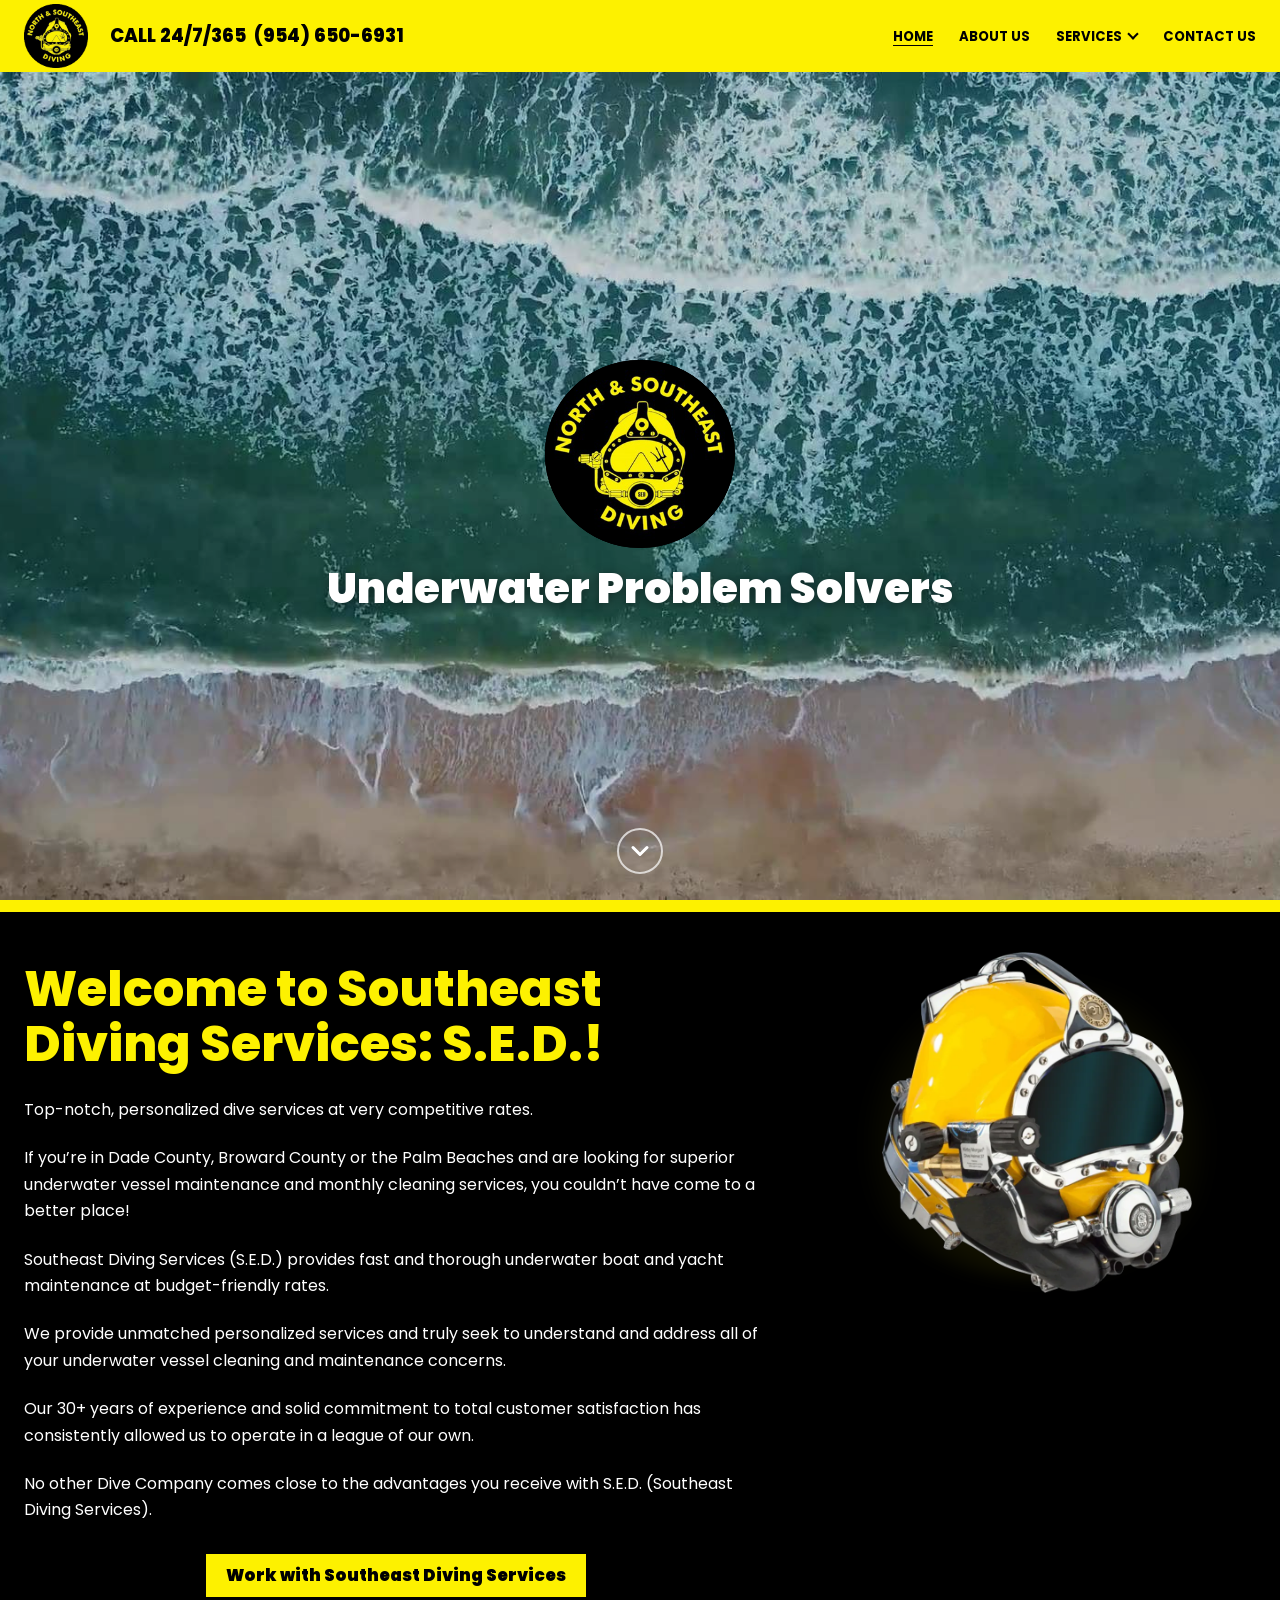
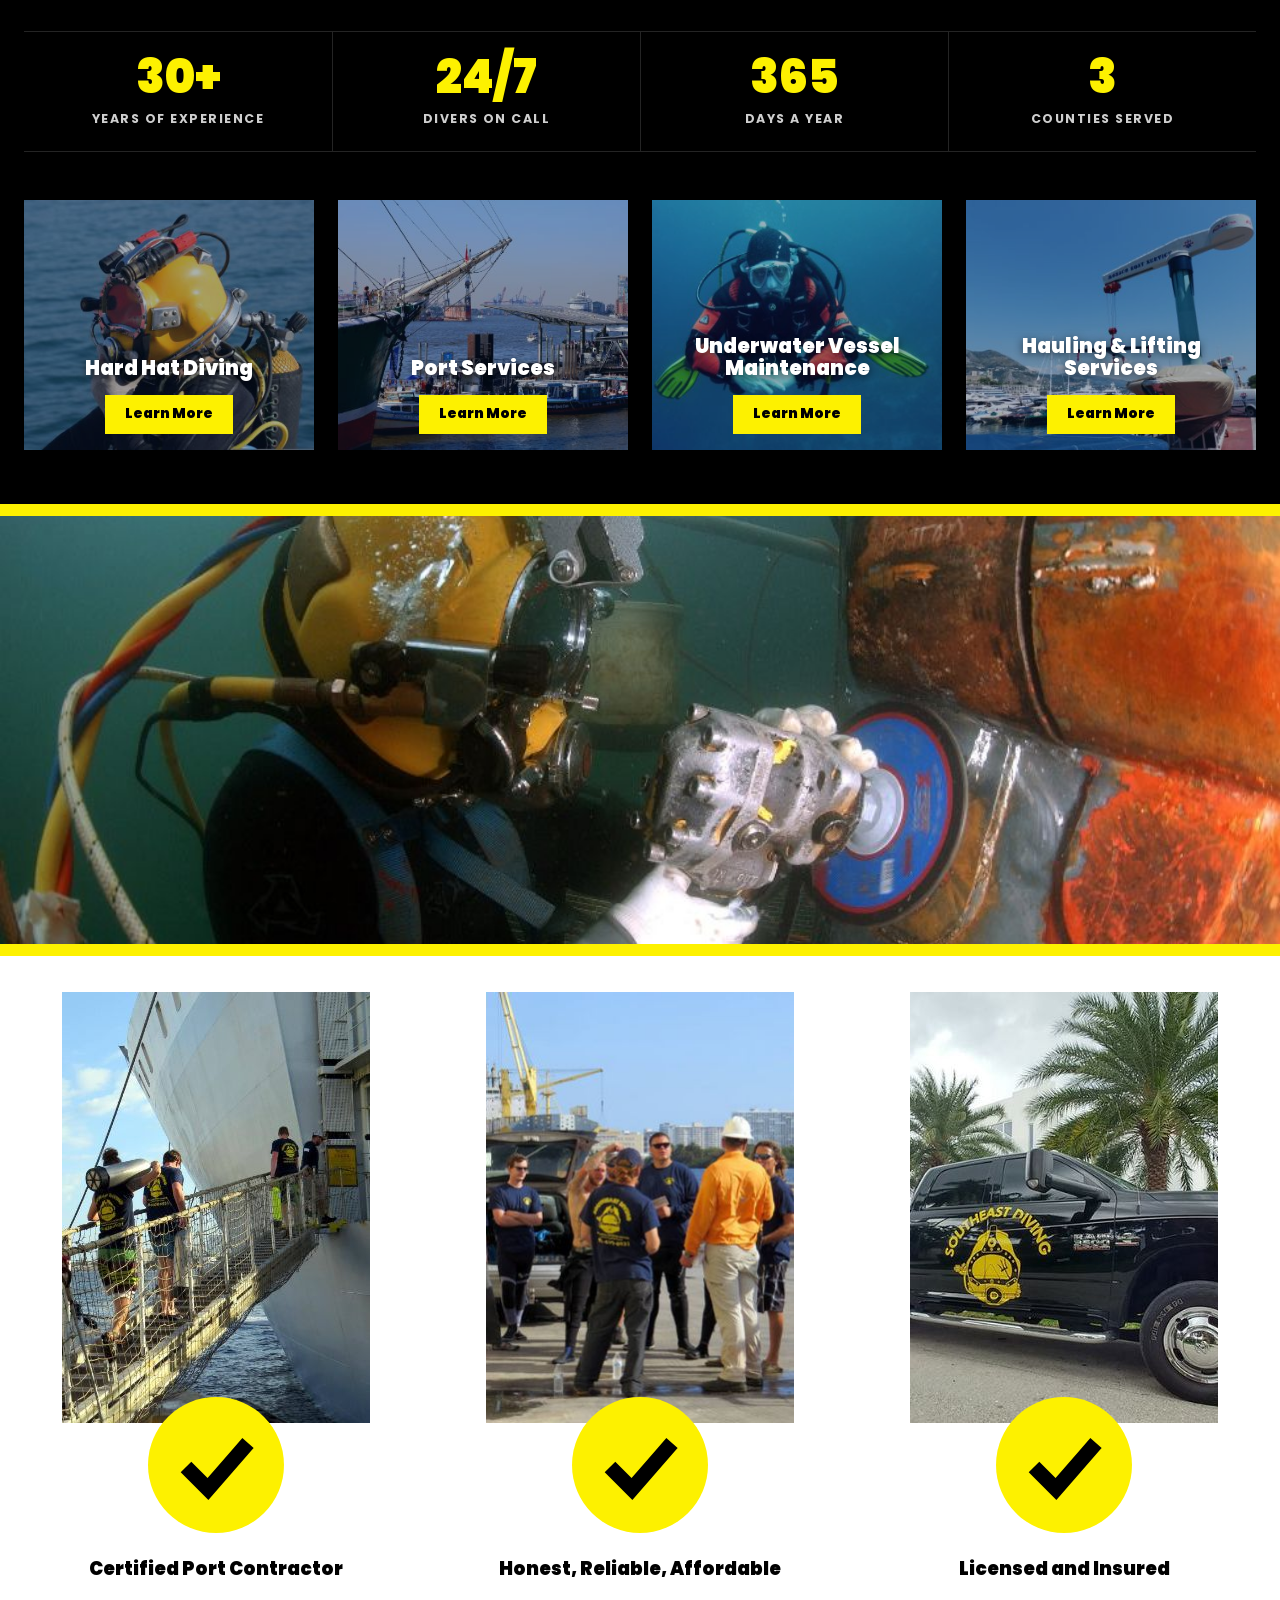
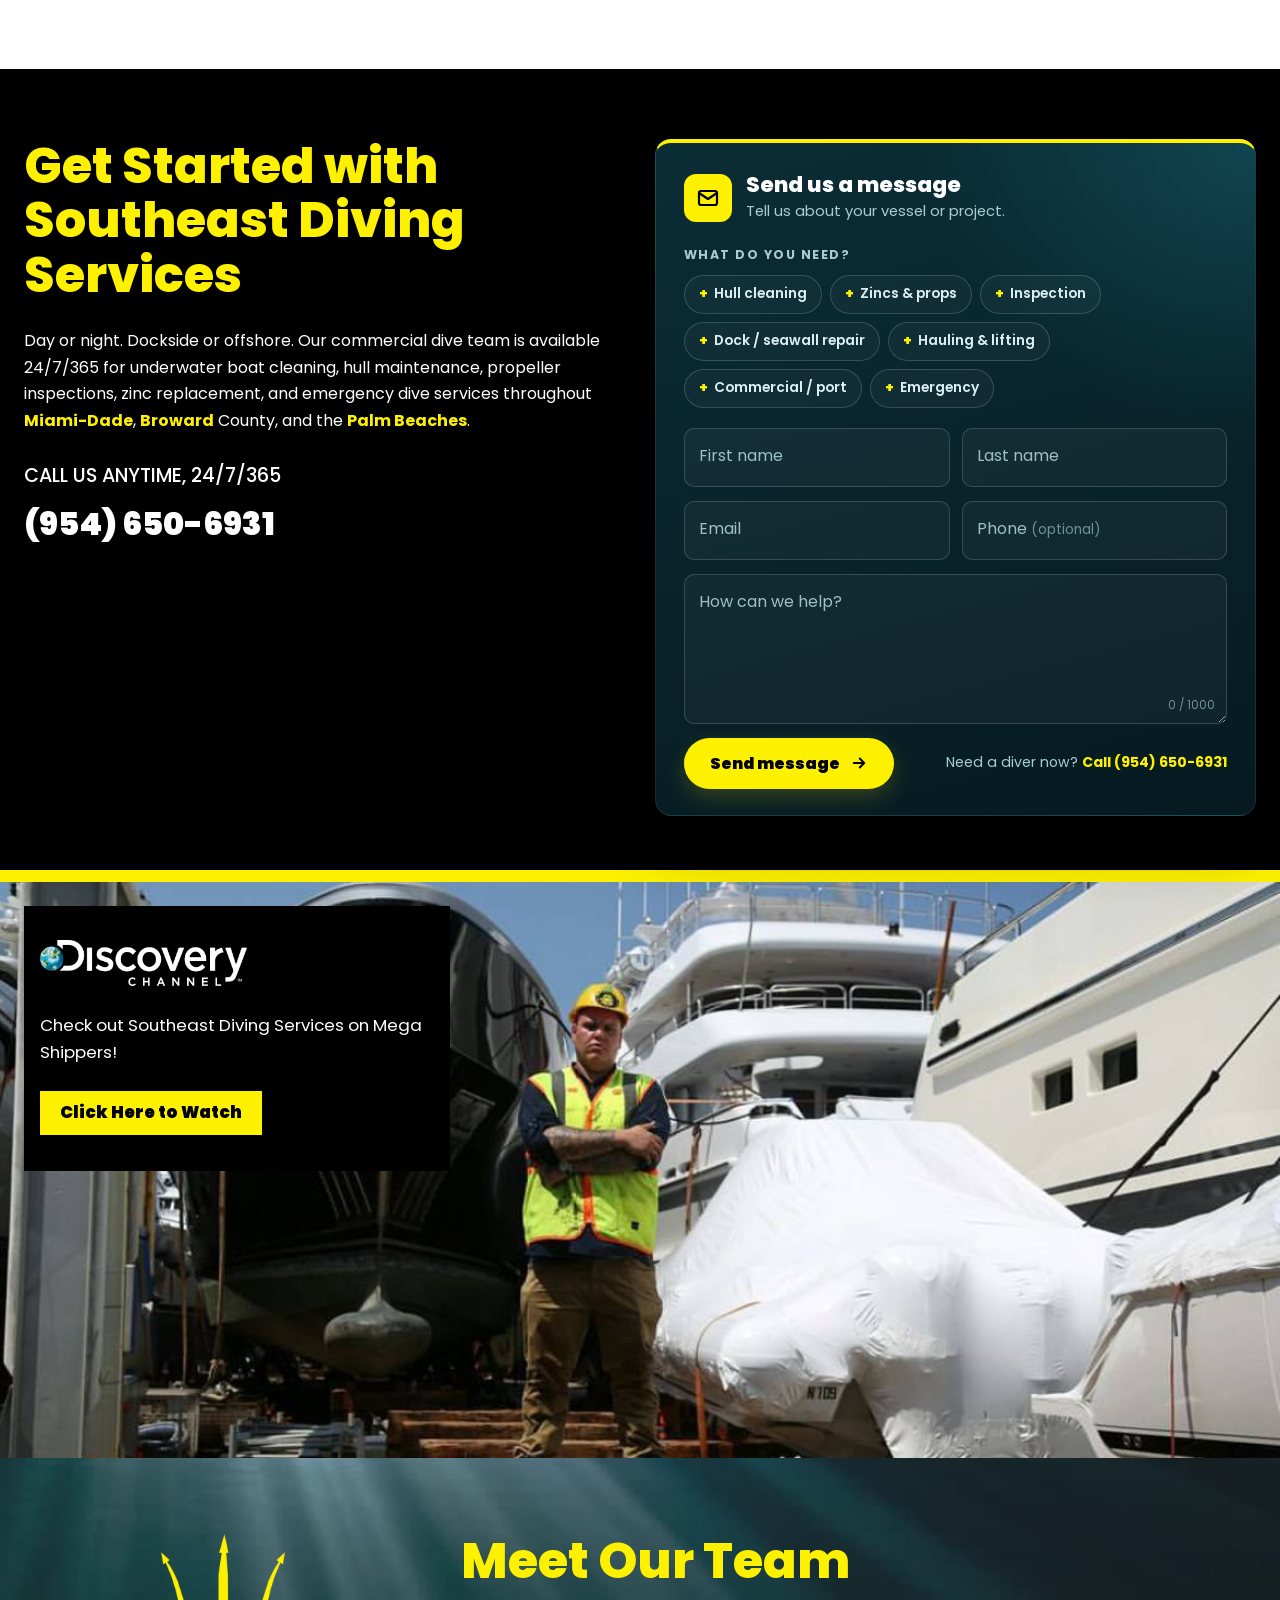
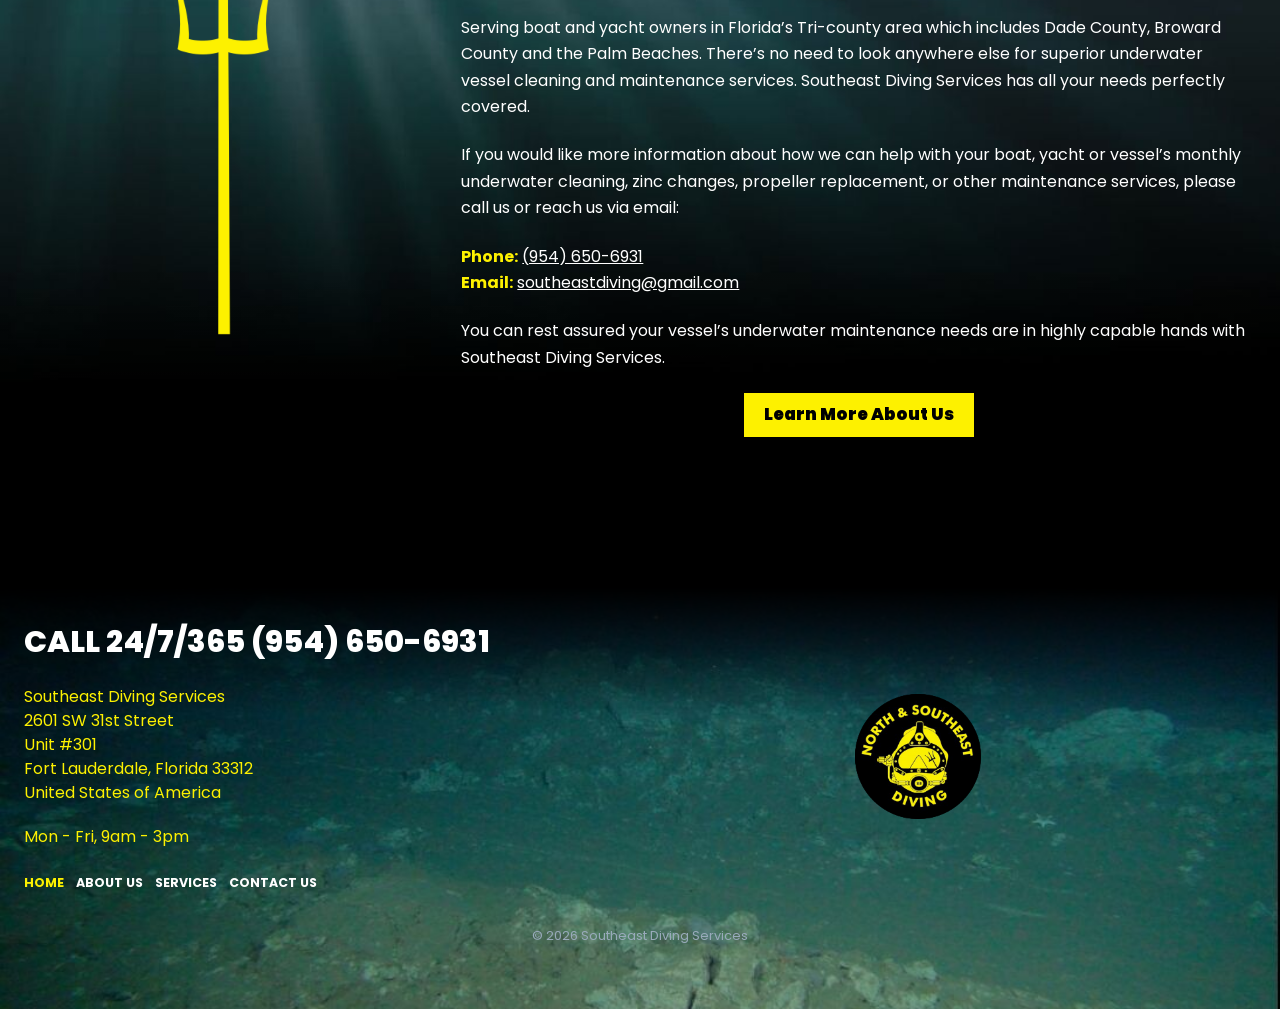
==== index.html @ 3f881647 "Version CSS and JS URLs so browsers load the latest files Browsers could serve a cached style.css wi" ====
<!doctype html>
<html lang="en">
<head>
  <meta charset="utf-8">
  <meta name="viewport" content="width=device-width, initial-scale=1">
  <title>Southeast Diving Services | Underwater Problem Solvers</title>
  <meta name="description" content="Southeast Diving Services (S.E.D.): underwater boat and yacht maintenance, hard hat diving, port services, and hauling in Miami-Dade, Broward, and the Palm Beaches. Call 24/7 (954) 650-6931.">
  <link rel="icon" href="images/logo.png">
  <link rel="preconnect" href="https://fonts.googleapis.com">
  <link rel="preconnect" href="https://fonts.gstatic.com" crossorigin>
  <link href="https://fonts.googleapis.com/css2?family=Poppins:wght@400;500;600;700;800;900&display=swap" rel="stylesheet">
  <link rel="stylesheet" href="css/style.css?v=3">
  <script>document.documentElement.classList.add('js');</script>
</head>
<body>

  <header>
    <nav class="nav wrap" aria-label="Main">
      <div class="nav-left">
        <a href="./"><img src="images/logo.png" alt="Southeast Diving Services logo"></a>
        <a class="call" href="tel:+19546506931"><span class="label">CALL 24/7/365</span><span>(954) 650-6931</span></a>
      </div>
      <button class="menu-toggle" aria-expanded="false" aria-controls="menu">Menu</button>
      <ul class="menu" id="menu">
        <li><a href="./" aria-current="page">Home</a></li>
        <li><a href="about-us/">About Us</a></li>
        <li class="has-sub">
          <a href="services/">Services</a>
          <ul class="submenu">
            <li><a href="services/commercial-diving-services/">Commercial Dive Services</a></li>
            <li><a href="services/ship-dock-seawall-repair/">Ship, Dock &amp; Seawall Repair</a></li>
            <li><a href="services/zinc-replacement-propeller-inspection/">Zinc Replacement &amp; Propeller Inspection</a></li>
            <li><a href="services/vessel-loading-hauling-services/">Vessel Loading &amp; Hauling Services</a></li>
            <li><a href="services/underwater-boat-yacht-cleaning-professionals/">Underwater Boat &amp; Yacht Cleaning Professionals</a></li>
            <li><a href="port-services/">Port Services</a></li>
          </ul>
        </li>
        <li><a href="contact-us/">Contact Us</a></li>
      </ul>
    </nav>
  </header>

  <main id="top">
    <section class="hero">
      <video autoplay muted loop playsinline preload="metadata" poster="images/hero-poster.jpg" aria-hidden="true">
        <source src="video/hero-waves.mp4" type="video/mp4">
      </video>
      <div class="hero-inner">
        <img src="images/logo.png" alt="Southeast Diving Services">
        <h1>Underwater Problem Solvers</h1>
      </div>
      <a class="scroll-cue" href="#welcome" aria-label="Scroll to learn more">
        <svg width="28" height="28" viewBox="0 0 24 24" fill="none" stroke="currentColor" stroke-width="2.6" stroke-linecap="round" stroke-linejoin="round" aria-hidden="true"><path d="m6 9 6 6 6-6"/></svg>
      </a>
    </section>

    <section class="welcome stripe" id="welcome">
      <div class="wrap">
        <div class="welcome-grid">
          <div data-reveal>
            <h2>Welcome to Southeast Diving Services: S.E.D.!</h2>
            <p>Top-notch, personalized dive services at very competitive rates.</p>
            <p>If you’re in Dade County, Broward County or the Palm Beaches and are looking for superior underwater vessel maintenance and monthly cleaning services, you couldn’t have come to a better place!</p>
            <p>Southeast Diving Services (S.E.D.) provides fast and thorough underwater boat and yacht maintenance at budget-friendly rates.</p>
            <p>We provide unmatched personalized services and truly seek to understand and address all of your underwater vessel cleaning and maintenance concerns.</p>
            <p>Our 30+ years of experience and solid commitment to total customer satisfaction has consistently allowed us to operate in a league of our own.</p>
            <p>No other Dive Company comes close to the advantages you receive with S.E.D. (Southeast Diving Services).</p>
            <div class="cta"><a class="btn" href="#contact">Work with Southeast Diving Services</a></div>
          </div>
          <div class="helmet-wrap" data-reveal="right">
            <div class="helmet-bubbles" aria-hidden="true">
              <span style="--l:70%;--s:12px;--d:5.5s;--w:0s"></span>
              <span style="--l:74%;--s:8px;--d:4.5s;--w:1.2s"></span>
              <span style="--l:66%;--s:16px;--d:6.5s;--w:2.4s"></span>
              <span style="--l:78%;--s:7px;--d:4s;--w:3.1s"></span>
              <span style="--l:72%;--s:11px;--d:5s;--w:0.6s"></span>
              <span style="--l:63%;--s:18px;--d:7s;--w:3.8s"></span>
              <span style="--l:76%;--s:9px;--d:6s;--w:4.6s"></span>
              <span style="--l:69%;--s:7px;--d:4.2s;--w:1.8s"></span>
              <span style="--l:73%;--s:13px;--d:6s;--w:5.2s"></span>
              <span style="--l:67%;--s:10px;--d:5.2s;--w:0.3s"></span>
              <span style="--l:75%;--s:6px;--d:4.4s;--w:2.1s"></span>
              <span style="--l:71%;--s:14px;--d:6.8s;--w:1.5s"></span>
              <span style="--l:64%;--s:8px;--d:5.6s;--w:4.1s"></span>
              <span style="--l:77%;--s:9px;--d:4.8s;--w:3.4s"></span>
            </div>
            <img src="images/helmet.webp" alt="Yellow commercial diving helmet" width="700" height="770">
          </div>
        </div>

        <div class="stats" data-reveal>
          <div class="stat"><b><span data-count="30">30</span>+</b><span>Years of experience</span></div>
          <div class="stat"><b><span data-count="24">24</span>/7</b><span>Divers on call</span></div>
          <div class="stat"><b><span data-count="365">365</span></b><span>Days a year</span></div>
          <div class="stat"><b><span data-count="3">3</span></b><span>Counties served</span></div>
        </div>

        <div class="cards" id="services">
          <div class="card" data-reveal style="--i:0;background-image:url('images/hard-hat-diving.jpg')">
            <h3>Hard Hat Diving</h3>
            <a class="btn" href="services/commercial-diving-services/">Learn More</a>
          </div>
          <div class="card" data-reveal style="--i:1;background-image:url('images/port-services.jpg')">
            <h3>Port Services</h3>
            <a class="btn" href="port-services/">Learn More</a>
          </div>
          <div class="card" data-reveal style="--i:2;background-image:url('images/vessel-maintenance.jpg')">
            <h3>Underwater Vessel Maintenance</h3>
            <a class="btn" href="services/underwater-boat-yacht-cleaning-professionals/">Learn More</a>
          </div>
          <div class="card" data-reveal style="--i:3;background-image:url('images/hauling-lifting.jpg')">
            <h3>Hauling &amp; Lifting Services</h3>
            <a class="btn" href="services/vessel-loading-hauling-services/">Learn More</a>
          </div>
        </div>
      </div>
    </section>

    <div class="band stripe" role="img" aria-label="Hard hat diver working underwater"></div>

    <section class="badges stripe">
      <div class="wrap badge-grid">
        <div class="badge" data-reveal style="--i:0">
          <img class="photo" src="images/port-contractor.jpg" alt="Dive crew boarding a ship" loading="lazy">
          <svg class="check" viewBox="0 0 136 136" aria-hidden="true"><circle cx="68" cy="68" r="68"/><path d="M38 70 60 92 100 46"/></svg>
          <h3>Certified Port Contractor</h3>
        </div>
        <div class="badge" data-reveal style="--i:1">
          <img class="photo" src="images/team.jpg" alt="Southeast Diving Services crew at the port" loading="lazy">
          <svg class="check" viewBox="0 0 136 136" aria-hidden="true"><circle cx="68" cy="68" r="68"/><path d="M38 70 60 92 100 46"/></svg>
          <h3>Honest, Reliable, Affordable</h3>
        </div>
        <div class="badge" data-reveal style="--i:2">
          <img class="photo" src="images/truck.jpg" alt="Southeast Diving Services truck" loading="lazy">
          <svg class="check" viewBox="0 0 136 136" aria-hidden="true"><circle cx="68" cy="68" r="68"/><path d="M38 70 60 92 100 46"/></svg>
          <h3>Licensed and Insured</h3>
        </div>
      </div>
    </section>

    <section class="contact" id="contact">
      <div class="wrap contact-grid">
        <div data-reveal>
          <h2>Get Started with Southeast Diving Services</h2>
          <p>Day or night. Dockside or offshore. Our commercial dive team is available 24/7/365 for underwater boat cleaning, hull maintenance, propeller inspections, zinc replacement, and emergency dive services throughout <strong>Miami-Dade</strong>, <strong>Broward</strong> County, and the <strong>Palm Beaches</strong>.</p>
          <p class="anytime">CALL US ANYTIME, 24/7/365</p>
          <a class="big-phone" href="tel:+19546506931">(954) 650-6931</a>
        </div>
        <form class="contact-card" action="https://formspree.io/f/mbggayer" method="post" data-contact>
          <div class="cc-form-body">
            <div class="cc-head">
              <span class="cc-icon" aria-hidden="true"><svg width="24" height="24" viewBox="0 0 24 24" fill="none" stroke="currentColor" stroke-width="2.2" stroke-linecap="round" stroke-linejoin="round"><rect x="3" y="5" width="18" height="14" rx="2"/><path d="m3 7 9 6 9-6"/></svg></span>
              <div>
                <h3>Send us a message</h3>
                <p>Tell us about your vessel or project.</p>
              </div>
            </div>
            <fieldset class="cc-chips">
              <legend>What do you need?</legend>
              <div class="chip-list">
              <label class="chip"><input type="checkbox" name="service" value="Hull cleaning"><span>Hull cleaning</span></label>
              <label class="chip"><input type="checkbox" name="service" value="Zincs & props"><span>Zincs &amp; props</span></label>
              <label class="chip"><input type="checkbox" name="service" value="Inspection"><span>Inspection</span></label>
              <label class="chip"><input type="checkbox" name="service" value="Dock / seawall repair"><span>Dock / seawall repair</span></label>
              <label class="chip"><input type="checkbox" name="service" value="Hauling & lifting"><span>Hauling &amp; lifting</span></label>
              <label class="chip"><input type="checkbox" name="service" value="Commercial / port"><span>Commercial / port</span></label>
              <label class="chip"><input type="checkbox" name="service" value="Emergency"><span>Emergency</span></label>
              </div>
            </fieldset>
            <div class="cc-row">
              <div class="fl"><input id="cf-first" name="first" required autocomplete="given-name" placeholder=" "><label for="cf-first">First name</label><p class="err"></p></div>
              <div class="fl"><input id="cf-last" name="last" required autocomplete="family-name" placeholder=" "><label for="cf-last">Last name</label><p class="err"></p></div>
            </div>
            <div class="cc-row">
              <div class="fl"><input id="cf-email" name="email" type="email" required autocomplete="email" placeholder=" "><label for="cf-email">Email</label><p class="err"></p></div>
              <div class="fl"><input id="cf-phone" name="phone" type="tel" autocomplete="tel" placeholder=" "><label for="cf-phone">Phone <i>(optional)</i></label><p class="err"></p></div>
            </div>
            <div class="fl"><textarea id="cf-message" name="message" required maxlength="1000" placeholder=" "></textarea><label for="cf-message">How can we help?</label><span class="count" aria-hidden="true"></span><p class="err"></p></div>
            <input type="text" name="_gotcha" class="cc-hp" tabindex="-1" autocomplete="off" aria-hidden="true">
            <p class="cc-error" role="alert" hidden>Sorry, your message didn’t go through. Please try again, or call us at <a href="tel:+19546506931">(954) 650-6931</a>.</p>
            <div class="cc-foot">
              <button type="submit" class="cc-submit">Send message <svg width="18" height="18" viewBox="0 0 24 24" fill="none" stroke="currentColor" stroke-width="2.6" stroke-linecap="round" stroke-linejoin="round" aria-hidden="true"><path d="M5 12h14M13 6l6 6-6 6"/></svg></button>
              <p class="cc-alt">Need a diver now? <a href="tel:+19546506931">Call (954) 650-6931</a></p>
            </div>
          </div>
          <div class="cc-success" role="status" hidden>
            <span class="tick" tabindex="-1"><svg width="34" height="34" viewBox="0 0 24 24" fill="none" stroke="currentColor" stroke-width="3" stroke-linecap="round" stroke-linejoin="round" aria-hidden="true"><path d="M5 12l5 5 9-10"/></svg></span>
            <h3 class="cc-success-title">Almost there!</h3>
            <p class="cc-success-text">Your email app should open with your message ready to go. Just hit send.<br>Didn’t open? Email <a href="mailto:southeastdiving@gmail.com">southeastdiving@gmail.com</a> or call <a href="tel:+19546506931">(954) 650-6931</a>.</p>
            <button type="button" class="cc-edit">Edit message</button>
          </div>
        </form>
        <script src="js/contact.js?v=3" defer></script>
      </div>
    </section>

    <section class="mega stripe">
      <div class="wrap">
        <div class="mega-box" data-reveal>
          <img src="images/discovery.png" alt="Discovery Channel">
          <p>Check out Southeast Diving Services on Mega Shippers!</p>
          <!-- TODO: link to the Mega Shippers episode -->
          <a class="btn" href="#">Click Here to Watch</a>
        </div>
      </div>
    </section>

    <section class="team" id="team">
      <div class="wrap team-grid">
        <img src="images/trident.png" alt="" loading="lazy" data-reveal="up-far">
        <div data-reveal>
          <h2>Meet Our Team</h2>
          <p>Serving boat and yacht owners in Florida’s Tri-county area which includes Dade County, Broward County and the Palm Beaches. There’s no need to look anywhere else for superior underwater vessel cleaning and maintenance services. Southeast Diving Services has all your needs perfectly covered.</p>
          <p>If you would like more information about how we can help with your boat, yacht or vessel’s monthly underwater cleaning, zinc changes, propeller replacement, or other maintenance services, please call us or reach us via email:</p>
          <p><b>Phone:</b> <a href="tel:+19546506931">(954) 650-6931</a><br>
             <b>Email:</b> <a href="mailto:southeastdiving@gmail.com">southeastdiving@gmail.com</a></p>
          <p>You can rest assured your vessel’s underwater maintenance needs are in highly capable hands with Southeast Diving Services.</p>
          <div class="cta"><a class="btn" href="about-us/">Learn More About Us</a></div>
        </div>
      </div>
    </section>
  </main>

  <footer>
    <div class="wrap">
      <div class="foot">
        <div>
          <a class="call" href="tel:+19546506931">CALL 24/7/365 (954) 650-6931</a>
          <address>Southeast Diving Services<br>2601 SW 31st Street<br>Unit #301<br>Fort Lauderdale, Florida 33312<br>United States of America</address>
          <p class="hours">Mon - Fri, 9am - 3pm</p>
          <ul class="menu">
            <li><a class="current" href="./">Home</a></li>
            <li><a href="about-us/">About Us</a></li>
            <li><a href="services/">Services</a></li>
            <li><a href="contact-us/">Contact Us</a></li>
          </ul>
        </div>
        <img src="images/logo.png" alt="Southeast Diving Services logo" loading="lazy">
      </div>
      <p class="copy">&copy; <span id="year">2026</span> Southeast Diving Services</p>
    </div>
  </footer>

  <script>
    document.getElementById('year').textContent = new Date().getFullYear();
    const toggle = document.querySelector('.menu-toggle');
    const menu = document.getElementById('menu');
    toggle.addEventListener('click', () => {
      const open = menu.classList.toggle('open');
      toggle.setAttribute('aria-expanded', open);
    });
    menu.addEventListener('click', e => {
      if (e.target.tagName === 'A') { menu.classList.remove('open'); toggle.setAttribute('aria-expanded', false); }
    });
    const header = document.querySelector('header');
    const onScroll = () => header.classList.toggle('scrolled', scrollY > 40);
    addEventListener('scroll', onScroll, { passive: true });
    onScroll();
  </script>
  <script src="js/home.js?v=3" defer></script>
</body>
</html>
---- css/style.css ----
:root {
  --yellow: #fdf100;
  --black: #000;
  --charcoal: #3e3e3e;
  --white: #fff;
  --max: 1290px;
  --stripe: 12px;
}
* { box-sizing: border-box; }
html { scroll-behavior: smooth; }
[id] { scroll-margin-top: 84px; }
body {
  margin: 0;
  font-family: "Poppins", system-ui, sans-serif;
  font-size: 16px;
  line-height: 1.65;
  color: var(--white);
  background: var(--black);
}
img { max-width: 100%; display: block; }
a { color: inherit; }
h1, h2, h3 { margin: 0; line-height: 1.1; }
.wrap { max-width: var(--max); margin: 0 auto; padding: 0 24px; }
.stripe { border-top: var(--stripe) solid var(--yellow); }

.btn {
  display: inline-block;
  background: var(--yellow);
  color: var(--black);
  font-weight: 900;
  font-size: 1.05rem;
  padding: 8px 20px;
  text-decoration: none;
  border: 0;
  cursor: pointer;
  font-family: inherit;
  transition: transform .15s, box-shadow .15s;
}
.btn:hover { transform: translateY(-2px); box-shadow: 0 6px 16px rgba(0,0,0,.35); }

/* Header */
header { position: sticky; top: 0; z-index: 20; background: var(--yellow); color: var(--black); }
.nav { display: flex; align-items: center; justify-content: space-between; gap: 16px; min-height: 72px; transition: min-height .25s ease; }
.nav-left { display: flex; align-items: center; gap: 14px; }
.nav-left img { width: 64px; height: 64px; transition: width .25s ease, height .25s ease; }
.call { font-weight: 800; font-size: 1.15rem; text-decoration: none; white-space: nowrap; }
.call span { margin-left: 8px; }
.menu { list-style: none; display: flex; gap: 26px; margin: 0; padding: 0; }
.menu a { text-decoration: none; font-weight: 700; font-size: .82rem; text-transform: uppercase; }
.menu a:hover { text-decoration: underline; text-underline-offset: 4px; }
.menu-toggle { display: none; background: none; border: 2px solid var(--black); padding: 6px 12px; font: 700 .85rem "Poppins", sans-serif; text-transform: uppercase; cursor: pointer; }

/* Hero */
.hero {
  position: relative;
  min-height: calc(100vh - 72px);
  min-height: calc(100svh - 72px);
  display: grid;
  place-items: center;
  text-align: center;
  overflow: hidden;
  background: #0d3b44 url("../images/hero-poster.jpg") center/cover;
}
.hero video { position: absolute; inset: 0; width: 100%; height: 100%; object-fit: cover; }
.hero::after { content: ""; position: absolute; inset: 0; background: rgba(0,0,0,.18); }
.hero-inner { position: relative; z-index: 1; padding: 40px 24px; }
.hero-inner img { width: 190px; margin: 0 auto 18px; }
.hero h1 { font-size: clamp(2rem, 4.5vw, 2.6rem); font-weight: 900; text-shadow: 0 2px 12px rgba(0,0,0,.45); }

/* Welcome */
.welcome { padding: 50px 0 30px; }
.welcome-grid { display: grid; grid-template-columns: 1.7fr 1fr; gap: 50px; align-items: start; }
.welcome h2, .contact h2, .team h2 { color: var(--yellow); font-size: clamp(2rem, 4.2vw, 3.1rem); font-weight: 800; margin-bottom: 26px; }
.welcome p { margin: 0 0 22px; }
.welcome .cta { text-align: center; margin-top: 30px; }
.welcome-grid img { width: 100%; height: auto; }
.helmet-wrap { position: relative; isolation: isolate; width: 100%; max-width: 310px; margin: -10px auto 0; }

/* Service cards */
.cards { display: grid; grid-template-columns: repeat(4, 1fr); gap: 24px; padding: 18px 0 24px; }
.card {
  position: relative;
  aspect-ratio: 305 / 262;
  background-size: auto 100%;
  transition: background-size .6s ease;
  background-position: center;
  display: flex;
  flex-direction: column;
  justify-content: flex-end;
  align-items: center;
  gap: 16px;
  padding: 0 12px 16px;
  text-align: center;
  overflow: hidden;
}
.card::before { content: ""; position: absolute; inset: 0; background: rgba(10,30,60,.35); transition: background .2s; }
.card:hover { background-size: auto 112%; }
.card:hover::before { background: rgba(10,30,60,.12); }
.card .btn { transition: transform .25s ease, box-shadow .25s ease; }
.card:hover .btn { transform: translateY(-4px); box-shadow: 0 8px 18px rgba(0,0,0,.4); }
.card h3 { transition: transform .25s ease; }
.card:hover h3 { transform: translateY(-4px); }
.card h3, .card .btn { position: relative; }
.card h3 { font-size: 1.25rem; font-weight: 900; text-shadow: 0 2px 8px rgba(0,0,0,.6); }
.card .btn { font-size: .85rem; padding: 8px 20px; }

/* Diver band */
.band { height: clamp(260px, 38vw, 440px); background: url("../images/diver-band.jpg") center/cover; }

/* Trust badges */
.badges { background: var(--white); color: var(--black); padding: 36px 0 90px; }
.badge-grid { display: grid; grid-template-columns: repeat(3, 1fr); gap: 40px; text-align: center; }
.badge img.photo { width: 100%; max-width: 308px; aspect-ratio: 308 / 431; object-fit: cover; margin: 0 auto; }
.badge .check { display: block; width: 136px; height: 136px; margin: -26px auto 26px; position: relative; }
.badge .check circle { fill: var(--yellow); }
.badge .check path { fill: none; stroke: #000; stroke-width: 15; stroke-linejoin: miter; stroke-dasharray: 100; stroke-dashoffset: 0; }
.badge h3 { font-size: 1.15rem; font-weight: 900; }

/* Contact */
.contact { padding: 70px 0 54px; }
.contact-grid { display: grid; grid-template-columns: 1fr 1fr; gap: 30px; align-items: start; }
.contact p strong { color: var(--yellow); }
.contact .anytime { font-size: 1.2rem; font-weight: 500; margin: 26px 0 6px; }
.contact .big-phone { font-size: 2rem; font-weight: 900; text-decoration: none; }
/* Contact card */
.contact-card {
  --line: rgba(255,255,255,.16);
  --ok: #3dff7a;
  --err: #ff7a6b;
  position: relative;
  padding: 30px 28px 26px;
  border-radius: 16px;
  border: 1px solid rgba(255,255,255,.08);
  border-top: 4px solid var(--yellow);
  background:
    radial-gradient(ellipse 80% 60% at 100% 0%, rgba(31,140,160,.28), transparent 70%),
    linear-gradient(165deg, #0b2d36 0%, #061a20 100%);
  box-shadow: 0 24px 60px rgba(0,0,0,.45);
}
.cc-head { display: flex; align-items: center; gap: 14px; margin-bottom: 22px; }
.cc-icon { display: grid; place-items: center; width: 48px; height: 48px; border-radius: 12px; background: var(--yellow); color: var(--black); flex: none; }
.contact-card h3 { margin: 0; font-size: 1.35rem; font-weight: 800; color: var(--white); }
.cc-head p { margin: 2px 0 0; color: #a9ccd3; font-size: .92rem; }
.cc-chips { border: 0; padding: 0; margin: 0 0 20px; }
.cc-chips legend { padding: 0; margin-bottom: 10px; font-size: .78rem; font-weight: 700; letter-spacing: .12em; text-transform: uppercase; color: #a9ccd3; }
.chip-list { display: flex; flex-wrap: wrap; gap: 8px; }
.chip { position: relative; cursor: pointer; }
.chip input { position: absolute; opacity: 0; pointer-events: none; }
.chip span {
  display: inline-flex; align-items: center; gap: 6px;
  padding: 7px 14px;
  border: 1px solid var(--line);
  border-radius: 999px;
  font-size: .86rem; font-weight: 600;
  color: #dbeef2;
  background: rgba(255,255,255,.03);
  transition: background .15s, color .15s, border-color .15s, transform .15s;
}
.chip span::before { content: "+"; font-weight: 800; color: var(--yellow); transition: transform .2s; }
.chip:hover span { border-color: rgba(253,241,0,.6); transform: translateY(-1px); }
.chip input:checked + span { background: var(--yellow); border-color: var(--yellow); color: var(--black); }
.chip input:checked + span::before { content: "✓"; color: var(--black); }
.chip input:focus-visible + span { outline: 2px solid var(--yellow); outline-offset: 2px; }
.cc-row { display: grid; grid-template-columns: 1fr 1fr; gap: 12px; }
.fl { position: relative; margin-bottom: 14px; }
.fl input, .fl textarea {
  display: block;
  width: 100%;
  padding: 24px 40px 8px 14px;
  font: 500 1rem "Poppins", sans-serif;
  color: var(--white);
  background: rgba(255,255,255,.04);
  border: 1px solid var(--line);
  border-radius: 10px;
  transition: border-color .15s, box-shadow .15s, background .15s;
}
.fl textarea { min-height: 150px; resize: vertical; padding-top: 28px; }
.fl label {
  position: absolute; left: 15px; top: 15px;
  font-size: 1rem; color: #9fbfc6;
  pointer-events: none;
  transition: top .15s, font-size .15s, color .15s;
}
.fl label i { font-style: normal; color: #6f9199; font-size: .85em; }
.fl input:focus, .fl textarea:focus { outline: none; border-color: var(--yellow); background: rgba(255,255,255,.07); box-shadow: 0 0 0 4px rgba(253,241,0,.14); }
.fl input:focus + label, .fl input:not(:placeholder-shown) + label,
.fl textarea:focus + label, .fl textarea:not(:placeholder-shown) + label { top: 6px; font-size: .72rem; font-weight: 600; color: var(--yellow); }
.fl::after { content: ""; position: absolute; right: 14px; top: 17px; width: 18px; height: 18px; border-radius: 50%; transform: scale(0); transition: transform .2s; }
.fl.valid::after { transform: scale(1); background: var(--ok) url("data:image/svg+xml,%3Csvg xmlns='http://www.w3.org/2000/svg' viewBox='0 0 24 24' fill='none' stroke='%23000' stroke-width='4' stroke-linecap='round' stroke-linejoin='round'%3E%3Cpath d='M5 12l5 5 9-10'/%3E%3C/svg%3E") center/12px no-repeat; }
.fl.invalid input, .fl.invalid textarea { border-color: var(--err); }
.fl .err { display: none; margin: 5px 2px 0; font-size: .8rem; color: var(--err); }
.fl.invalid .err { display: block; }
.fl .count { position: absolute; right: 12px; bottom: 9px; font-size: .72rem; color: #6f9199; }
.fl:has(.count) .err { margin-top: 5px; }
.cc-foot { display: flex; flex-wrap: wrap; align-items: center; justify-content: space-between; gap: 14px; margin-top: 6px; }
.cc-submit {
  display: inline-flex; align-items: center; gap: 10px;
  padding: 13px 26px;
  border: 0; border-radius: 999px;
  background: var(--yellow); color: var(--black);
  font: 900 1rem "Poppins", sans-serif;
  cursor: pointer;
  box-shadow: 0 8px 22px rgba(253,241,0,.18);
  transition: transform .15s, box-shadow .15s;
}
.cc-submit svg { transition: transform .2s; }
.cc-submit:hover { transform: translateY(-2px); box-shadow: 0 12px 28px rgba(253,241,0,.28); }
.cc-submit:hover svg { transform: translateX(4px); }
.cc-alt { margin: 0 !important; font-size: .88rem; color: #a9ccd3; }
.cc-alt a { color: var(--yellow) !important; font-weight: 700; text-decoration: none; white-space: nowrap; }
.cc-success { text-align: center; padding: 30px 6px 10px; }
.cc-success .tick { display: grid; place-items: center; width: 68px; height: 68px; margin: 0 auto 16px; border-radius: 50%; background: var(--yellow); color: var(--black); animation: pop .45s cubic-bezier(.2,1.6,.4,1); }
.cc-success h3 { margin-bottom: 10px; }
.cc-success p { color: #cfe5ea; margin: 0 0 18px; }
.cc-success a { color: var(--yellow) !important; }
.cc-edit { background: none; border: 1px solid var(--line); color: var(--white); font: 600 .9rem "Poppins", sans-serif; padding: 9px 18px; border-radius: 999px; cursor: pointer; }
.cc-edit:hover { border-color: var(--yellow); color: var(--yellow); }
.contact-card.sent .cc-form-body { display: none; }
.cc-hp { position: absolute; left: -9999px; width: 1px; height: 1px; opacity: 0; }
.cc-error { margin: 0 0 14px !important; padding: 10px 14px; border-radius: 10px; background: rgba(255,122,107,.12); border: 1px solid rgba(255,122,107,.5); color: #ffd2cc; font-size: .9rem; }
.cc-error a { color: var(--yellow) !important; font-weight: 700; }
.cc-submit:disabled { cursor: wait; opacity: .85; transform: none; }
.cc-submit.sending { font-size: 0; }
.cc-submit.sending svg { display: none; }
.cc-submit.sending::before { content: ""; width: 18px; height: 18px; border: 3px solid rgba(0,0,0,.25); border-top-color: #000; border-radius: 50%; animation: spin .7s linear infinite; }
.cc-submit.sending::after { content: "Sending…"; font-size: 1rem; }
@keyframes spin { to { transform: rotate(360deg); } }
@keyframes pop { from { transform: scale(0); } to { transform: scale(1); } }

/* Mega Shippers */
.mega { min-height: clamp(380px, 46vw, 640px); background: url("../images/mega-shippers.jpg") center top/cover; padding: 24px 0; }
.mega-box { background: var(--black); max-width: 426px; padding: 34px 16px 36px; }
.mega-box img { width: 207px; margin-bottom: 26px; }
.mega-box p { margin: 0 0 24px; font-size: 1.05rem; }

/* Team */
.team { background: linear-gradient(180deg, rgba(0,0,0,0) 55%, #000 100%), url("../images/rays.jpg") center top/cover; padding: 76px 0 150px; }
.team-grid { display: grid; grid-template-columns: 1fr 2fr; gap: 40px; align-items: start; }
.team-grid > img { width: 140px; margin: 0 auto; }
.team p { margin: 0 0 22px; }
.team b { color: var(--yellow); }
.team .cta { text-align: center; }

/* Footer */
footer { background: linear-gradient(180deg, #000 0%, rgba(0,0,0,0) 30%), url("../images/ocean-bottom.jpg") center/cover; padding: 30px 0 50px; }
.foot { display: grid; grid-template-columns: 2fr 1fr; gap: 30px; align-items: center; }
.foot .call { color: var(--white); font-size: 1.9rem; font-weight: 800; display: block; margin-bottom: 18px; }
.foot address, .foot .hours { font-style: normal; color: var(--yellow); margin: 0 0 20px; line-height: 1.5; }
.foot .menu a { color: var(--white); font-size: .78rem; }
.foot .menu a.current { color: var(--yellow); }
.foot .menu { gap: 12px; }
.foot > img { width: 126px; }
.copy { text-align: center; color: #9ab; font-size: .8rem; margin-top: 30px; }

@media (prefers-reduced-motion: reduce) { .hero video { display: none; } }

@media (max-width: 1000px) {
  .cards { grid-template-columns: repeat(2, 1fr); }
  .welcome-grid { grid-template-columns: 1fr; }
  .helmet-wrap { max-width: 240px; margin: 0 auto; }
}
@media (max-width: 760px) {
  .menu-toggle { display: block; }
  header .menu { display: none; position: absolute; top: 100%; left: 0; right: 0; flex-direction: column; gap: 0; background: var(--yellow); border-top: 1px solid rgba(0,0,0,.2); }
  header .menu.open { display: flex; }
  header .menu a { display: block; padding: 14px 24px; font-size: .95rem; }
  .nav-left img { width: 48px; height: 48px; }
  .call { font-size: .95rem; }
  .call span { margin-left: 4px; }
  .cards, .badge-grid, .contact-grid, .team-grid, .foot { grid-template-columns: 1fr; }
  .badges { padding-bottom: 50px; }
  .team-grid > img { width: 90px; }
  .foot > div { min-width: 0; }
  .foot .call { font-size: 1.35rem; }
  .mega { background-position: 65% top; }
  .cc-row { grid-template-columns: 1fr; gap: 0; }
  .contact-card { padding: 24px 18px 20px; }
}
@media (max-width: 400px) {
  .call .label { display: none; }
}

/* Services dropdown */
.menu a[aria-current="page"] { text-decoration: underline; text-underline-offset: 4px; }
.has-sub { position: relative; padding: 26px 0; margin: -26px 0; }
.has-sub > a::after { content: ""; display: inline-block; width: 6px; height: 6px; margin: 0 0 3px 7px; border: solid currentColor; border-width: 0 2px 2px 0; transform: rotate(45deg); }
.submenu { display: none; position: absolute; top: 100%; left: -18px; min-width: 330px; margin: 0; padding: 8px 0; list-style: none; background: var(--yellow); box-shadow: 0 10px 24px rgba(0,0,0,.3); }
.has-sub:hover .submenu, .has-sub:focus-within .submenu { display: block; }
.submenu a { display: block; padding: 9px 18px; text-transform: none; font-weight: 600; font-size: .9rem; }
.submenu a:hover { background: rgba(0,0,0,.08); text-decoration: none; }

/* Interior pages */
.page {
  background: linear-gradient(180deg, rgba(0,0,0,.15) 0, #000 700px), url("../images/rays.jpg") center top / 100% auto no-repeat, #000;
  padding: 80px 0 70px;
}
.prose { max-width: 798px; margin: 0 auto; padding: 0 24px; }
.prose h1 { font-size: clamp(2.2rem, 4vw, 2.6rem); font-weight: 900; margin-bottom: 26px; }
.prose h2 { color: var(--yellow); font-size: clamp(1.4rem, 2.6vw, 1.75rem); font-weight: 800; margin: 46px 0 16px; }
.prose h2.small { font-size: 1.15rem; margin-bottom: 8px; }
.prose .tagline { color: var(--yellow); font-weight: 800; font-size: 1.05rem; }
.prose .sub { font-weight: 600; margin-top: 0; }
.prose p { margin: 0 0 20px; }
.prose ul { margin: 0 0 20px; padding-left: 22px; }
.prose li { margin-bottom: 4px; }
.prose li::marker { color: var(--yellow); }
.prose a:not(.btn) { color: var(--yellow); }
.prose address { font-style: normal; margin: 0 0 20px; line-height: 1.5; }
.prose .lead-phone { color: var(--yellow); font-weight: 800; font-size: 1.35rem; text-decoration: none; }
.prose .contact-card { margin-top: 36px; }
.photo-row { display: grid; grid-template-columns: repeat(3, 1fr); gap: 20px; margin: 34px 0 40px; }
.photo-row img { width: 100%; height: auto; aspect-ratio: 1; object-fit: cover; }
.framed { width: 100%; height: auto; max-width: 280px; margin: 10px auto 26px; border: 3px solid var(--yellow); }
.prose .cards { grid-template-columns: repeat(2, 1fr); padding: 14px 0 10px; }
.more-services { list-style: none; padding: 0 !important; display: grid; grid-template-columns: 1fr 1fr; gap: 10px; }
.more-services a { display: block; padding: 12px 16px; background: var(--charcoal); color: var(--white) !important; text-decoration: none; font-weight: 600; border-left: 4px solid var(--yellow); }
.more-services a:hover { background: #4d4d4d; }
.page.has-cta { padding-bottom: 0; }

/* "We dive" call band */
.dive-cta {
  position: relative;
  overflow: hidden;
  isolation: isolate;
  margin-top: 70px;
  padding: 72px 0 78px;
  border-top: var(--stripe) solid var(--yellow);
  background:
    radial-gradient(ellipse 60% 90% at 85% 120%, rgba(31,140,160,.55), transparent 70%),
    radial-gradient(ellipse 50% 70% at 10% -20%, rgba(253,241,0,.12), transparent 70%),
    linear-gradient(160deg, #02161c 0%, #063845 55%, #021015 100%);
}
.dive-cta::before {
  content: "";
  position: absolute;
  inset: -50% -20%;
  z-index: -1;
  background: repeating-linear-gradient(105deg, transparent 0 80px, rgba(255,255,255,.035) 80px 140px, transparent 140px 260px);
  animation: shimmer 14s linear infinite;
}
.bubbles { position: absolute; inset: 0; z-index: -1; pointer-events: none; }
.bubbles span {
  position: absolute;
  bottom: -40px;
  left: var(--l);
  width: var(--s);
  height: var(--s);
  border-radius: 50%;
  border: 1.5px solid rgba(255,255,255,.45);
  background: radial-gradient(circle at 30% 30%, rgba(255,255,255,.55), rgba(255,255,255,.05) 60%);
  opacity: 0;
  animation: rise var(--d) ease-in infinite;
  animation-delay: var(--w);
}
.dive-cta-inner { display: grid; grid-template-columns: 1.3fr 1fr; align-items: center; gap: 40px; }
.dive-cta .eyebrow { display: inline-flex; align-items: center; gap: 10px; margin: 0 0 14px; font-size: .8rem; font-weight: 700; letter-spacing: .14em; text-transform: uppercase; color: #bfe3ea; }
.live-dot { position: relative; width: 10px; height: 10px; border-radius: 50%; background: #3dff7a; }
.live-dot::after { content: ""; position: absolute; inset: 0; border-radius: 50%; background: #3dff7a; animation: ping 1.8s ease-out infinite; }
.dive-cta h2 { margin: 0; font-size: clamp(2.4rem, 5.5vw, 4rem); font-weight: 900; line-height: 1.02; color: var(--white); letter-spacing: -.01em; }
.dive-cta h2 span { color: var(--yellow); }
.dive-cta .area { margin: 18px 0 0; color: #9cc4cc; font-weight: 500; }
.dive-cta-actions { display: flex; flex-direction: column; align-items: center; gap: 16px; }
.call-pill {
  display: inline-flex;
  align-items: center;
  gap: 16px;
  padding: 14px 30px 14px 14px;
  border-radius: 999px;
  background: var(--yellow);
  color: var(--black);
  text-decoration: none;
  animation: ring 2.4s ease-out infinite;
  transition: transform .2s;
}
.call-pill:hover { transform: translateY(-3px) scale(1.02); }
.call-pill .icon { display: grid; place-items: center; width: 56px; height: 56px; border-radius: 50%; background: var(--black); color: var(--yellow); flex: none; }
.call-pill:hover .icon svg { animation: wiggle .5s ease-in-out 2; }
.call-pill .num { display: flex; flex-direction: column; line-height: 1.1; font-weight: 900; font-size: clamp(1.35rem, 2.6vw, 1.75rem); white-space: nowrap; }
.call-pill small { font-size: .72rem; font-weight: 700; letter-spacing: .14em; text-transform: uppercase; }
.msg-link { color: var(--white); font-weight: 600; text-decoration: none; border-bottom: 2px solid rgba(253,241,0,.6); padding-bottom: 2px; transition: color .2s, border-color .2s; }
.msg-link:hover { color: var(--yellow); border-color: var(--yellow); }
.msg-link span { display: inline-block; transition: transform .2s; }
.msg-link:hover span { transform: translateX(4px); }

@keyframes rise {
  0% { transform: translate(0, 0); opacity: 0; }
  10% { opacity: .9; }
  50% { transform: translate(14px, -220px); }
  90% { opacity: .7; }
  100% { transform: translate(-8px, -460px); opacity: 0; }
}
@keyframes shimmer { from { transform: translateX(-120px); } to { transform: translateX(140px); } }
@keyframes ping { 0% { transform: scale(1); opacity: .8; } 100% { transform: scale(3); opacity: 0; } }
@keyframes ring {
  0% { box-shadow: 0 0 0 0 rgba(253,241,0,.55), 0 10px 30px rgba(0,0,0,.35); }
  70%, 100% { box-shadow: 0 0 0 22px rgba(253,241,0,0), 0 10px 30px rgba(0,0,0,.35); }
}
@keyframes wiggle { 0%, 100% { transform: rotate(0); } 25% { transform: rotate(-14deg); } 75% { transform: rotate(14deg); } }
@media (prefers-reduced-motion: reduce) {
  .dive-cta::before, .bubbles span, .live-dot::after, .call-pill { animation: none; }
  .bubbles { display: none; }
}

@media (max-width: 760px) {
  header .menu { max-height: calc(100vh - 72px); overflow-y: auto; }
  .has-sub { padding: 0; margin: 0; }
  .has-sub > a::after { display: none; }
  .submenu { display: block; position: static; min-width: 0; padding: 0; box-shadow: none; background: transparent; }
  header .submenu a { padding: 10px 24px 10px 42px; font-size: .9rem; }
  .page { padding-top: 50px; background-size: auto, 220% auto; }
  .photo-row { grid-template-columns: 1fr; }
  .prose .cards, .more-services, .dive-cta-inner { grid-template-columns: 1fr; }
  .dive-cta { padding: 56px 0 60px; margin-top: 50px; text-align: center; }
  .dive-cta h2 { font-size: clamp(2rem, 9vw, 2.4rem); }
  .dive-cta .eyebrow { justify-content: center; }
  .call-pill { padding-right: 22px; }
}

/* ---------- Homepage motion ---------- */

/* Header slims down once the page scrolls */
header.scrolled { box-shadow: 0 4px 18px rgba(0,0,0,.25); }
header.scrolled .nav { min-height: 56px; }
header.scrolled .nav-left img { width: 46px; height: 46px; }

/* Hero entrance */
.hero-inner img { animation: logo-in 1s cubic-bezier(.2,.9,.3,1.2) both, bob 6s ease-in-out 1.2s infinite; }
.hero h1 { animation: rise-in .9s ease-out .45s both; }
.scroll-cue {
  position: absolute; z-index: 1; left: 50%; bottom: 26px;
  display: grid; place-items: center;
  width: 46px; height: 46px; margin-left: -23px;
  border-radius: 50%;
  border: 2px solid rgba(255,255,255,.7);
  color: var(--white);
  animation: fade-in .6s ease-out 1.3s both, nudge 2s ease-in-out 2s infinite;
  transition: background .2s, color .2s, border-color .2s;
}
.scroll-cue:hover { background: var(--yellow); border-color: var(--yellow); color: var(--black); }

/* Stats strip */
.stats { display: grid; grid-template-columns: repeat(4, 1fr); margin: 34px 0 30px; border-top: 1px solid rgba(255,255,255,.14); border-bottom: 1px solid rgba(255,255,255,.14); }
.stat { padding: 22px 12px; text-align: center; }
.stat + .stat { border-left: 1px solid rgba(255,255,255,.14); }
.stat b { display: block; font-size: clamp(2rem, 4vw, 2.9rem); font-weight: 900; line-height: 1; color: var(--yellow); font-variant-numeric: tabular-nums; }
.stat > span { display: block; margin-top: 8px; font-size: .78rem; font-weight: 700; letter-spacing: .12em; text-transform: uppercase; color: #cfcfcf; }

/* Scroll reveals (only when JS is running) */
.js [data-reveal] { opacity: 0; transform: translateY(28px); transition: opacity .7s ease, transform .7s cubic-bezier(.2,.7,.2,1); transition-delay: calc(var(--i, 0) * 120ms); }
.js [data-reveal="right"] { transform: translateX(40px); }
.welcome, .contact { overflow-x: clip; }
.js [data-reveal="up-far"] { transform: translateY(80px); }
.js [data-reveal].in { opacity: 1; transform: none; }

/* Badge checks stamp in and draw their tick */
.js .badge[data-reveal] .check { transform: scale(.3); opacity: 0; transition: transform .5s cubic-bezier(.3,1.6,.5,1), opacity .3s; transition-delay: calc(var(--i, 0) * 120ms + 350ms); }
.js .badge[data-reveal] .check path { stroke-dashoffset: 100; transition: stroke-dashoffset .5s ease-out; transition-delay: calc(var(--i, 0) * 120ms + 700ms); }
.js .badge.in .check { transform: none; opacity: 1; }
.js .badge.in .check path { stroke-dashoffset: 0; }

@keyframes logo-in { from { opacity: 0; transform: scale(.6) translateY(20px); } to { opacity: 1; transform: none; } }
@keyframes bob { 0%, 100% { transform: translateY(0); } 50% { transform: translateY(-8px); } }
@keyframes rise-in { from { opacity: 0; transform: translateY(24px); } to { opacity: 1; transform: none; } }
@keyframes fade-in { from { opacity: 0; } to { opacity: 1; } }
@keyframes nudge { 0%, 100% { transform: translateY(0); } 50% { transform: translateY(7px); } }

@media (max-width: 1000px) {
  .js [data-reveal="right"] { transform: translateY(28px); }
}

@media (max-width: 760px) {
  .stats { grid-template-columns: repeat(2, 1fr); }
  .stat:nth-child(3) { border-left: 0; }
  .stat:nth-child(n+3) { border-top: 1px solid rgba(255,255,255,.14); }
  header.scrolled .nav-left img { width: 40px; height: 40px; }
  .scroll-cue { bottom: 18px; }
}

@media (prefers-reduced-motion: reduce) {
  .hero-inner img, .hero h1, .scroll-cue { animation: none; }
  .card, .card .btn, .card h3 { transition: none; }
  .js [data-reveal], .js .badge[data-reveal] .check, .js .badge[data-reveal] .check path { transition: none; }
}

/* Bubbles rising behind the helmet */
.helmet-wrap::before {
  content: ""; position: absolute; z-index: -2;
  inset: 8% -12% 4%;
  border-radius: 50%;
  background: radial-gradient(circle at 50% 55%, rgba(31,140,160,.45), rgba(253,241,0,.08) 45%, transparent 70%);
  filter: blur(8px);
  animation: glow 6s ease-in-out infinite;
}
/* Bubbles stream from the exhaust valve by the regulator, in front of the helmet */
.helmet-bubbles { position: absolute; z-index: 1; left: 0; right: 0; bottom: 30%; height: 150%; pointer-events: none; }
.helmet-bubbles span {
  position: absolute; bottom: 0; left: var(--l);
  width: var(--s); height: var(--s);
  border-radius: 50%;
  border: 1.5px solid rgba(220,245,250,.85);
  background: radial-gradient(circle at 32% 30%, #fff 0 12%, rgba(190,240,250,.35) 30%, rgba(120,210,230,.08) 70%);
  box-shadow: 0 0 8px rgba(140,225,240,.45), inset 0 0 4px rgba(255,255,255,.4);
  opacity: 0;
  animation: helmet-rise var(--d) ease-in var(--w) infinite;
}
@keyframes helmet-rise {
  0% { transform: translate(0, 0) scale(.6); opacity: 0; }
  12% { opacity: 1; }
  40% { transform: translate(10px, -150px) scale(1); }
  70% { transform: translate(-8px, -280px) scale(1.15); opacity: .8; }
  100% { transform: translate(6px, -400px) scale(1.3); opacity: 0; }
}
@keyframes glow { 0%, 100% { opacity: .7; transform: scale(1); } 50% { opacity: 1; transform: scale(1.05); } }

/* Bubble burst when the hero scroll arrow is clicked */
.bubble-burst { position: fixed; inset: 0; z-index: 30; pointer-events: none; overflow: hidden; }
.bubble-burst span {
  position: absolute; left: var(--x); top: var(--y);
  width: var(--s); height: var(--s); margin: calc(var(--s) / -2) 0 0 calc(var(--s) / -2);
  border-radius: 50%;
  border: 2px solid rgba(255,255,255,.75);
  background: radial-gradient(circle at 30% 30%, rgba(255,255,255,.8), rgba(160,230,240,.15) 60%);
  box-shadow: 0 0 10px rgba(160,230,240,.35);
  animation: burst-up var(--d) cubic-bezier(.3,.6,.4,1) var(--w) both;
}
@keyframes burst-up {
  0% { transform: translate(0, 0) scale(.3); opacity: 0; }
  10% { opacity: 1; }
  50% { transform: translate(calc(var(--dx) * .6), -55vh) scale(1); }
  100% { transform: translate(var(--dx), -110vh) scale(1.15); opacity: 0; }
}
.scroll-cue.pressed { animation: cue-press .45s ease-out; }
@keyframes cue-press { 0% { transform: scale(1); } 35% { transform: scale(.82); background: var(--yellow); color: var(--black); border-color: var(--yellow); } 100% { transform: scale(1); } }

@media (prefers-reduced-motion: reduce) {
  .helmet-bubbles, .helmet-wrap::before { display: none; }
}
#welcome:focus { outline: none; }
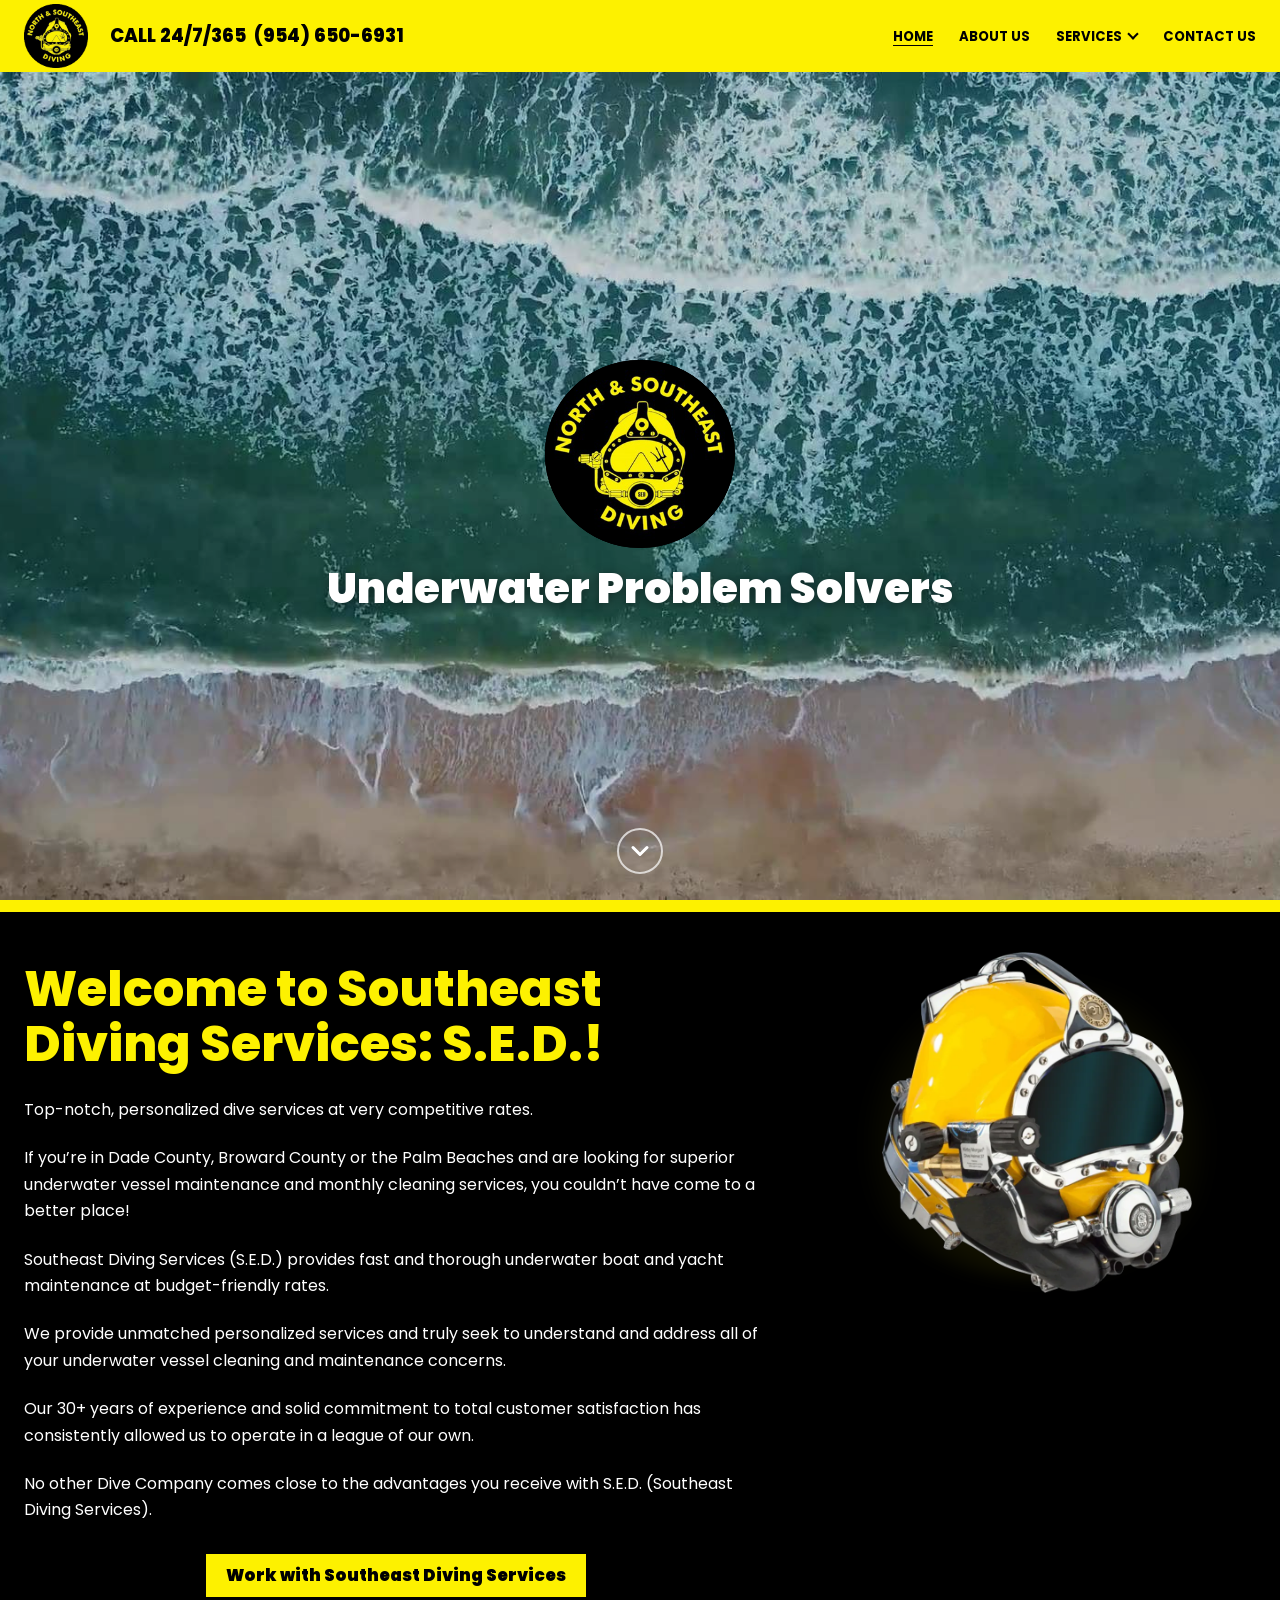
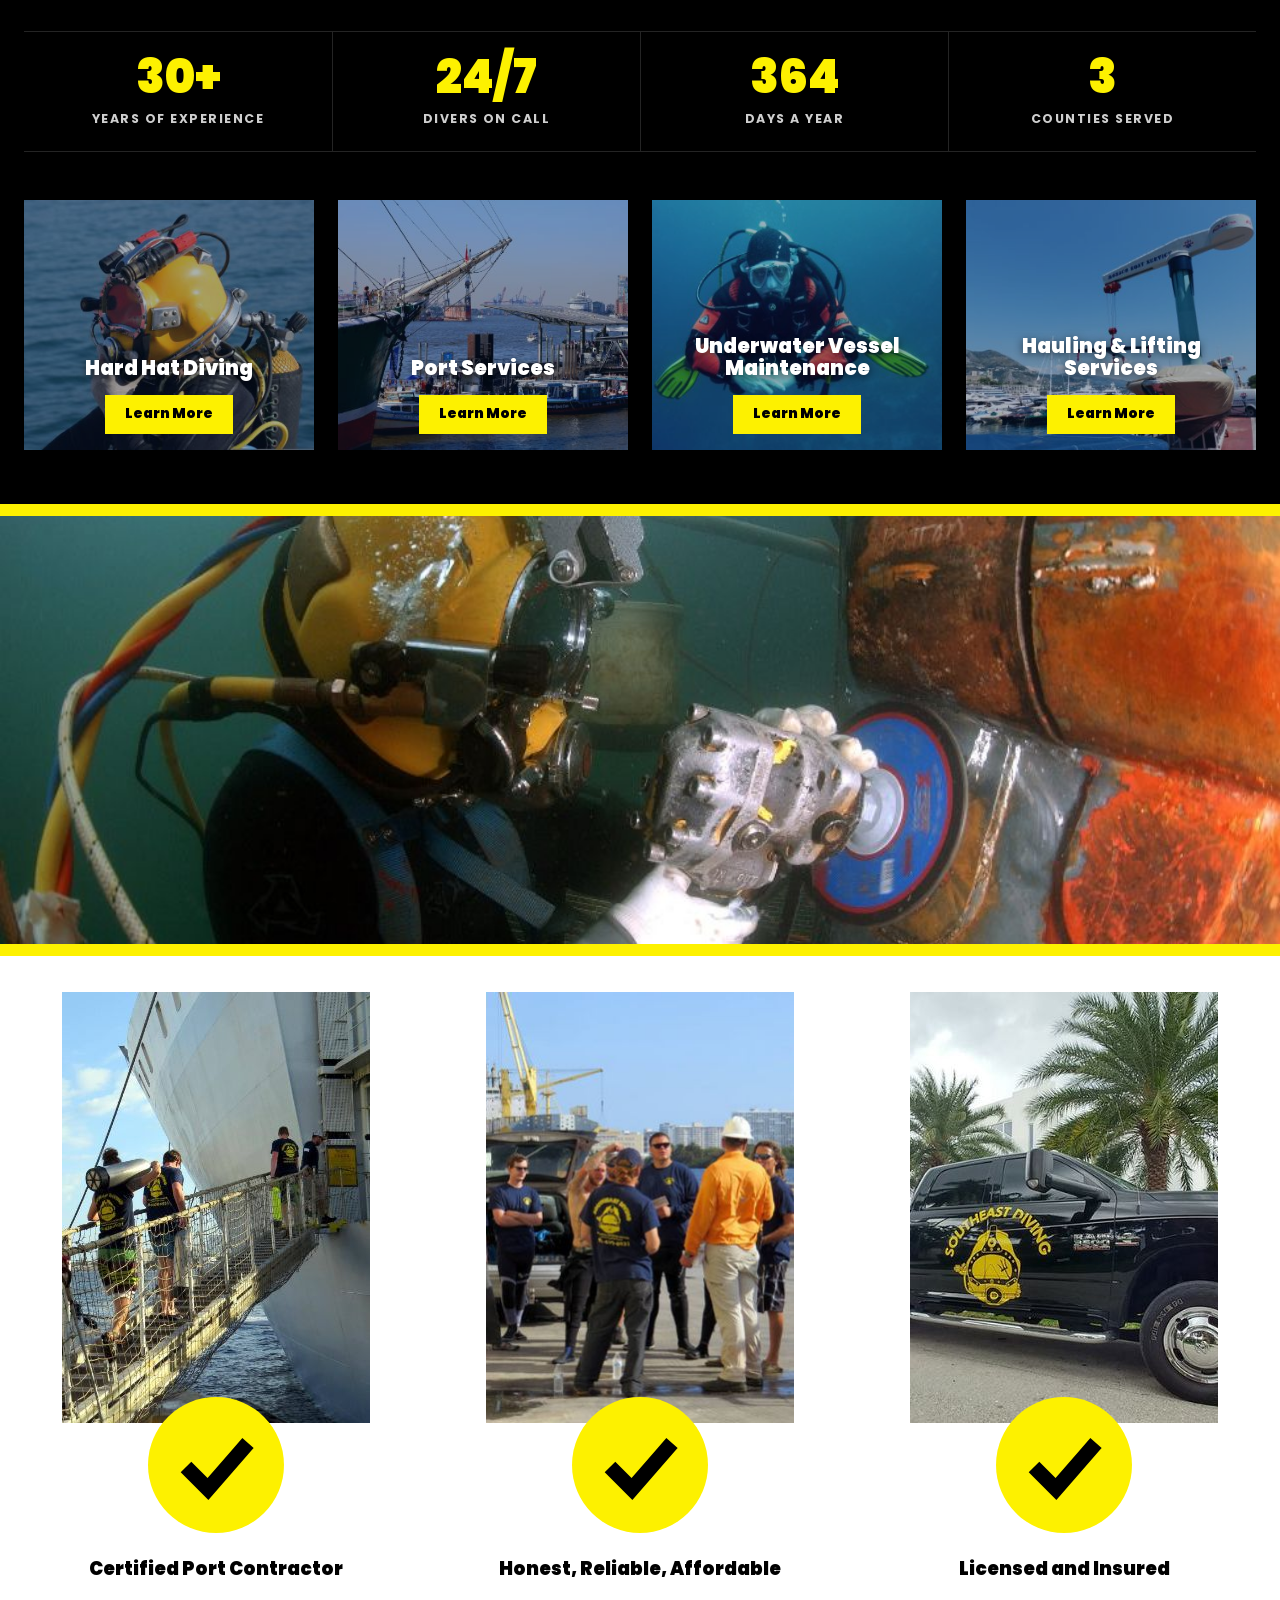
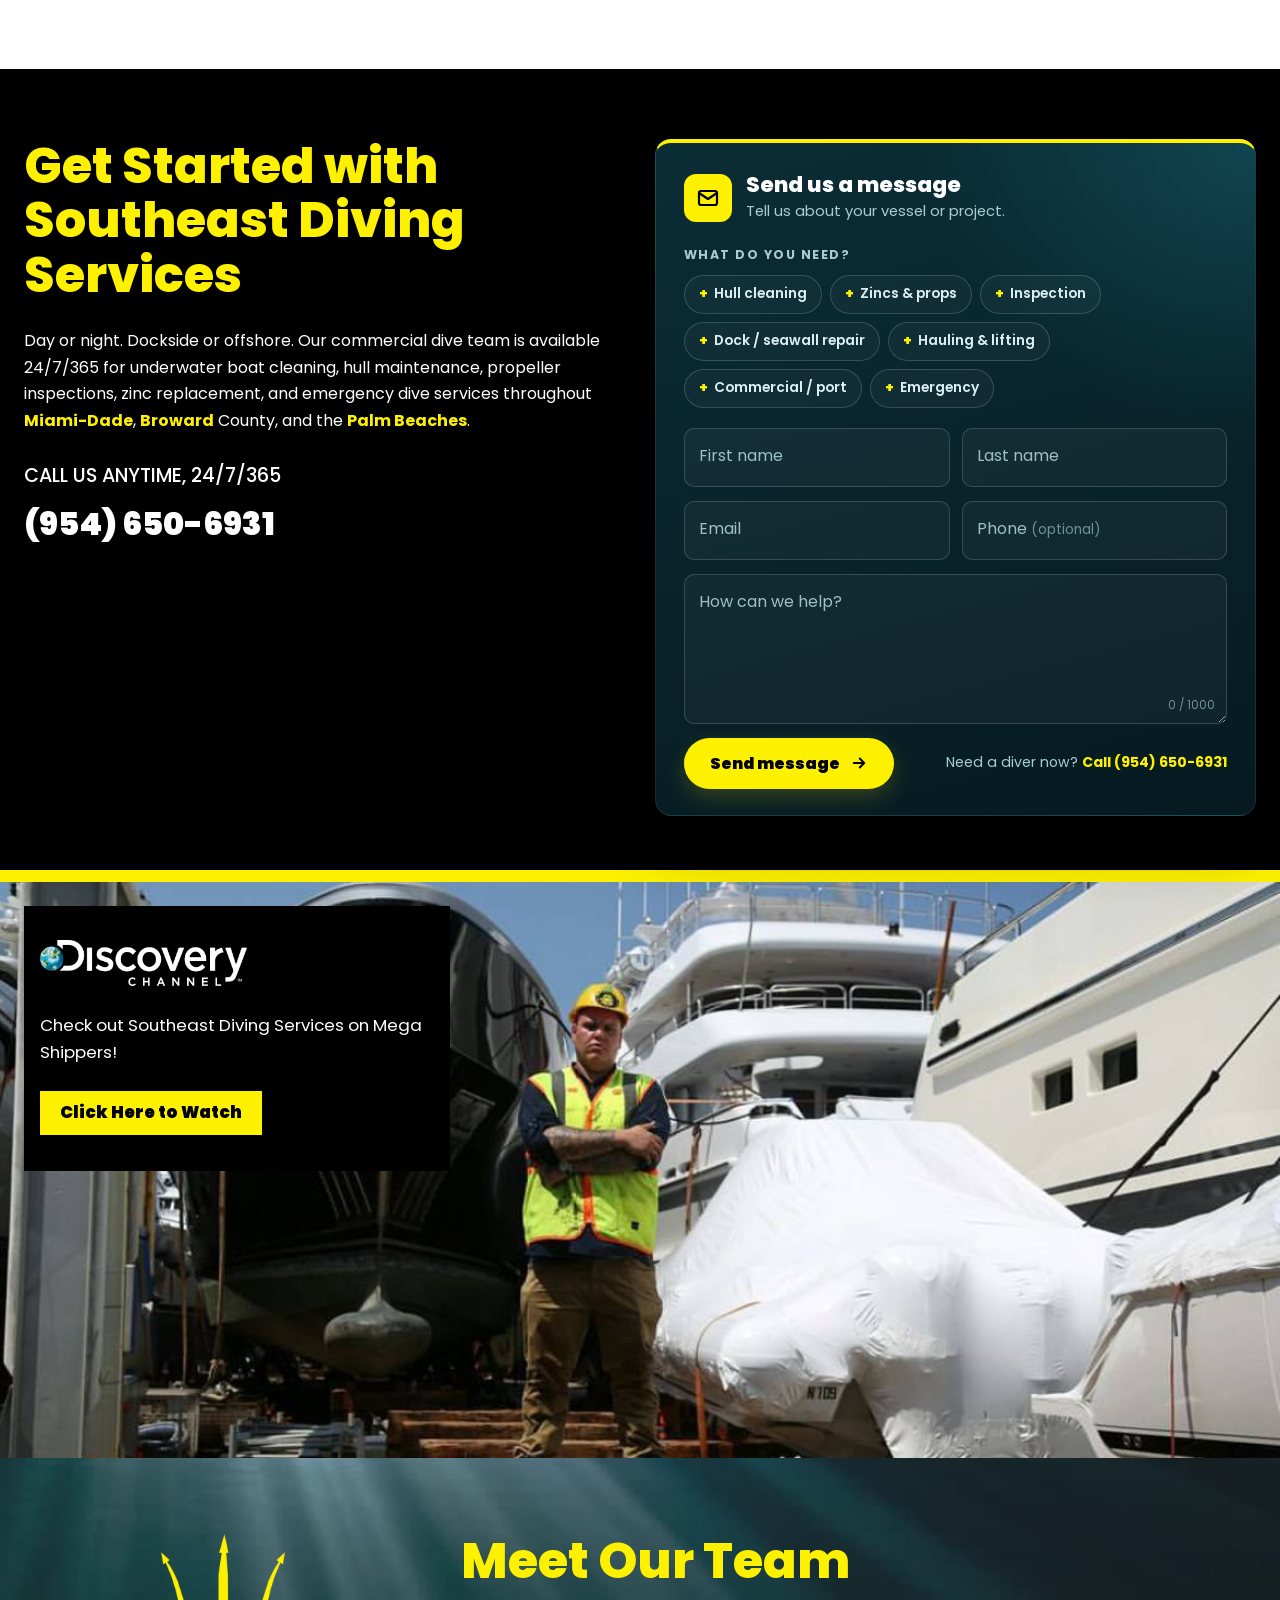
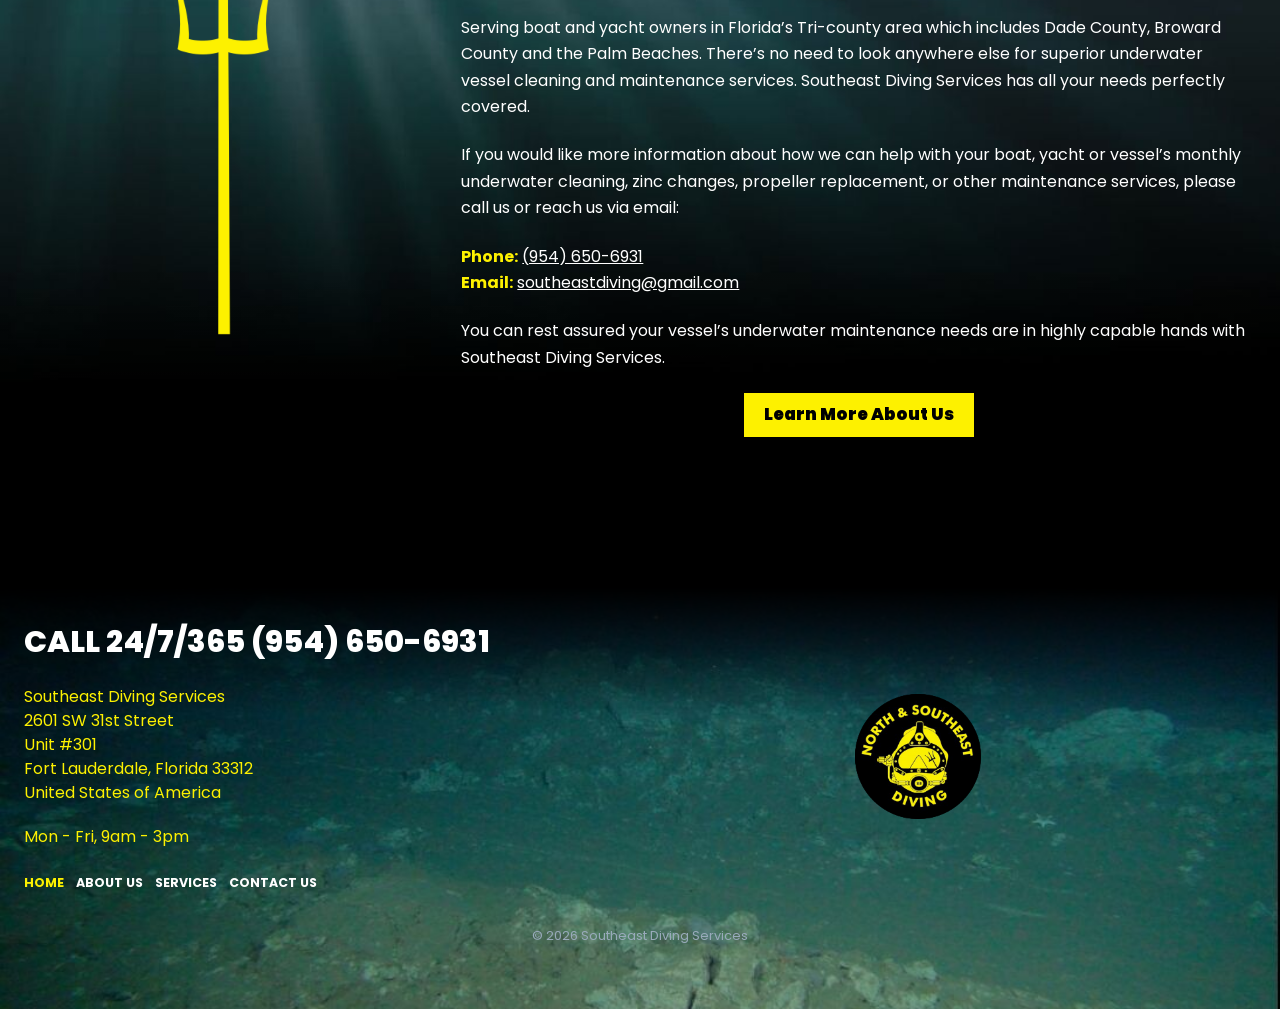
==== commit ec8343c2: "Tone down the hero arrow's bubble burst Fewer, smaller bubbles with thin outlines, no glow, and lowe" ====
--- a/index.html
+++ b/index.html
@@ -9,7 +9,7 @@
   <link rel="preconnect" href="https://fonts.googleapis.com">
   <link rel="preconnect" href="https://fonts.gstatic.com" crossorigin>
   <link href="https://fonts.googleapis.com/css2?family=Poppins:wght@400;500;600;700;800;900&display=swap" rel="stylesheet">
-  <link rel="stylesheet" href="css/style.css?v=3">
+  <link rel="stylesheet" href="css/style.css?v=5">
   <script>document.documentElement.classList.add('js');</script>
 </head>
 <body>
@@ -190,7 +190,7 @@
             <button type="button" class="cc-edit">Edit message</button>
           </div>
         </form>
-        <script src="js/contact.js?v=3" defer></script>
+        <script src="js/contact.js?v=5" defer></script>
       </div>
     </section>
 
@@ -257,6 +257,6 @@
     addEventListener('scroll', onScroll, { passive: true });
     onScroll();
   </script>
-  <script src="js/home.js?v=3" defer></script>
+  <script src="js/home.js?v=5" defer></script>
 </body>
 </html>
--- a/css/style.css
+++ b/css/style.css
@@ -518,17 +518,24 @@
   position: absolute; left: var(--x); top: var(--y);
   width: var(--s); height: var(--s); margin: calc(var(--s) / -2) 0 0 calc(var(--s) / -2);
   border-radius: 50%;
-  border: 2px solid rgba(255,255,255,.75);
-  background: radial-gradient(circle at 30% 30%, rgba(255,255,255,.8), rgba(160,230,240,.15) 60%);
-  box-shadow: 0 0 10px rgba(160,230,240,.35);
-  animation: burst-up var(--d) cubic-bezier(.3,.6,.4,1) var(--w) both;
+  border: 1px solid rgba(255,255,255,.7);
+  background: radial-gradient(circle at 30% 30%, rgba(255,255,255,.55) 0 10%, rgba(255,255,255,.06) 45%, transparent 70%);
+  animation: burst-up var(--d) cubic-bezier(.25,.6,.35,1) var(--w) both;
+}
+.bubble-burst i {
+  position: absolute; width: 20px; height: 20px; margin: -10px 0 0 -10px;
+  border-radius: 50%;
+  border: 1.5px solid rgba(255,255,255,.6);
+  animation: splash .8s ease-out both;
 }
 @keyframes burst-up {
-  0% { transform: translate(0, 0) scale(.3); opacity: 0; }
-  10% { opacity: 1; }
-  50% { transform: translate(calc(var(--dx) * .6), -55vh) scale(1); }
-  100% { transform: translate(var(--dx), -110vh) scale(1.15); opacity: 0; }
-}
+  0% { transform: translate(0, 0) scale(.4); opacity: 0; }
+  8% { opacity: .75; }
+  45% { transform: translate(calc(var(--dx) * .5), -50vh) scale(1); }
+  75% { opacity: .55; }
+  100% { transform: translate(var(--dx), -115vh) scale(1.2); opacity: 0; }
+}
+@keyframes splash { from { transform: scale(.6); opacity: .8; } to { transform: scale(5); opacity: 0; } }
 .scroll-cue.pressed { animation: cue-press .45s ease-out; }
 @keyframes cue-press { 0% { transform: scale(1); } 35% { transform: scale(.82); background: var(--yellow); color: var(--black); border-color: var(--yellow); } 100% { transform: scale(1); } }
 
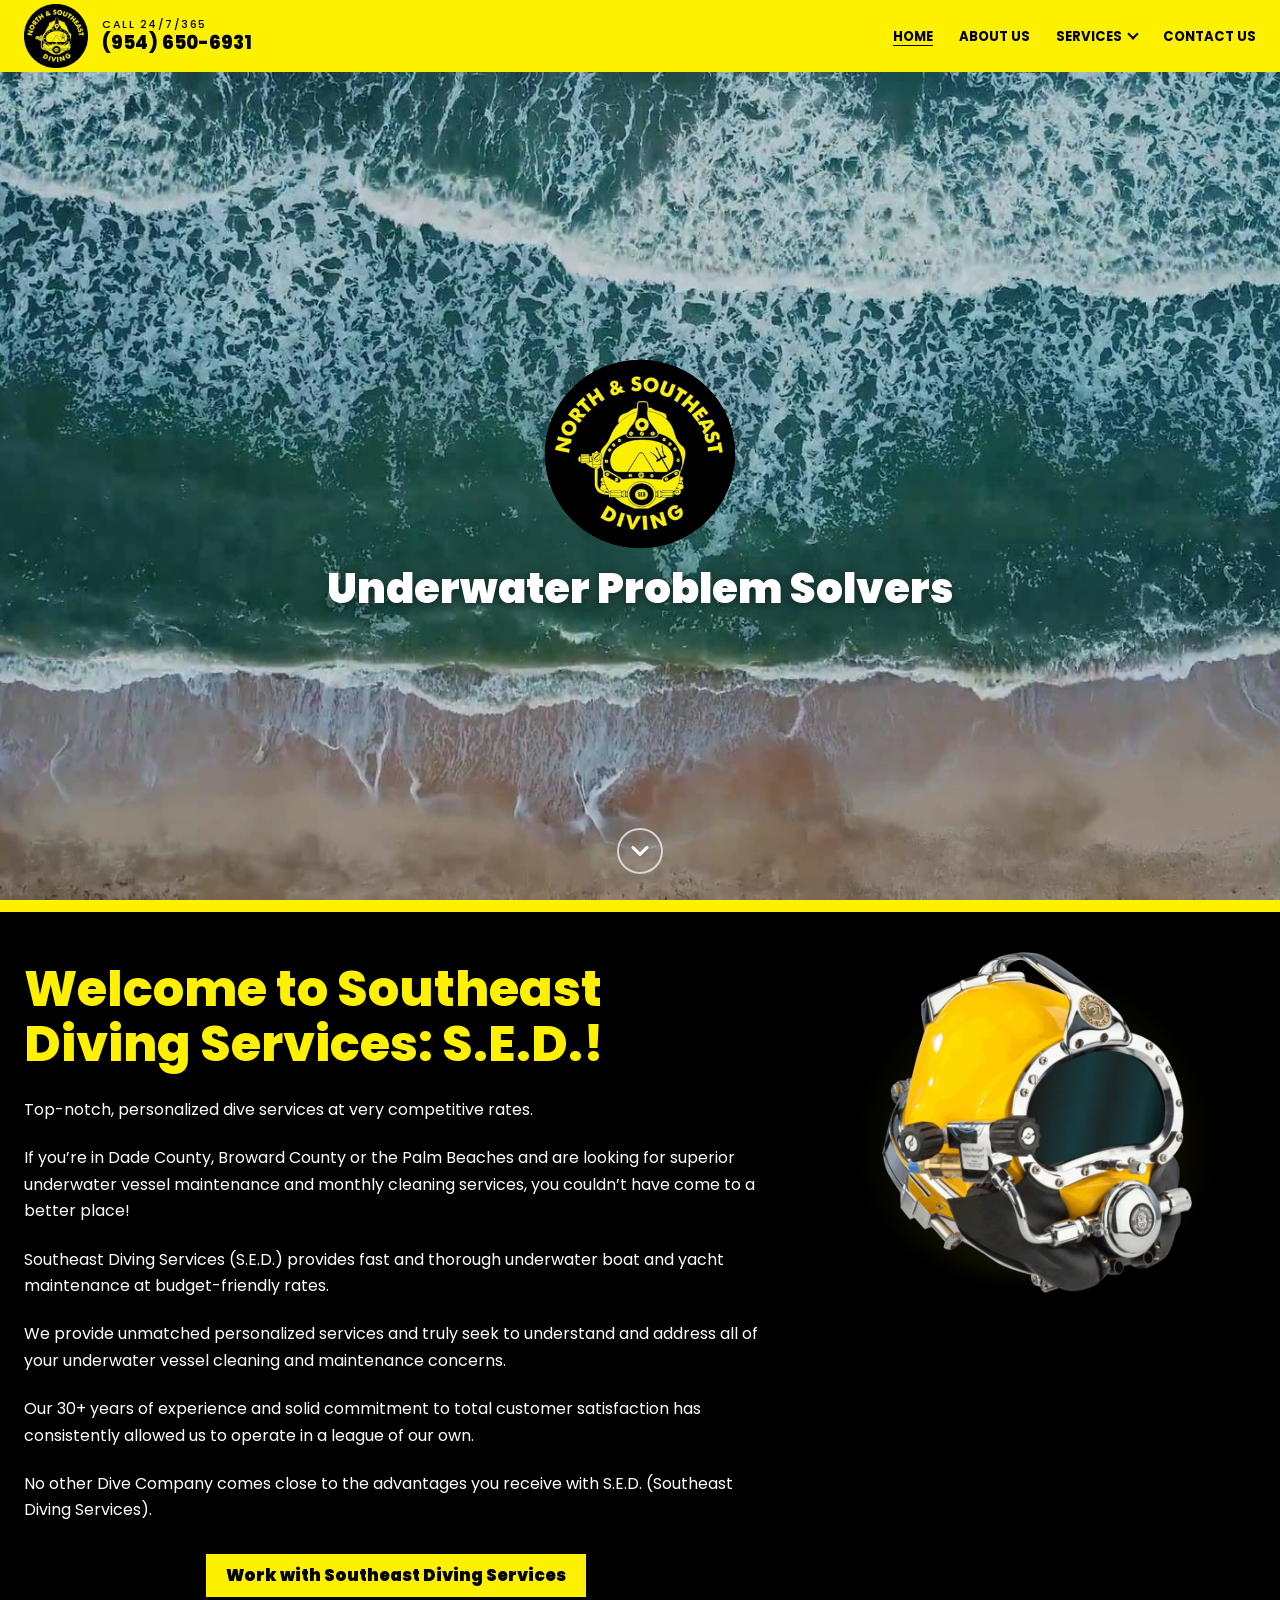
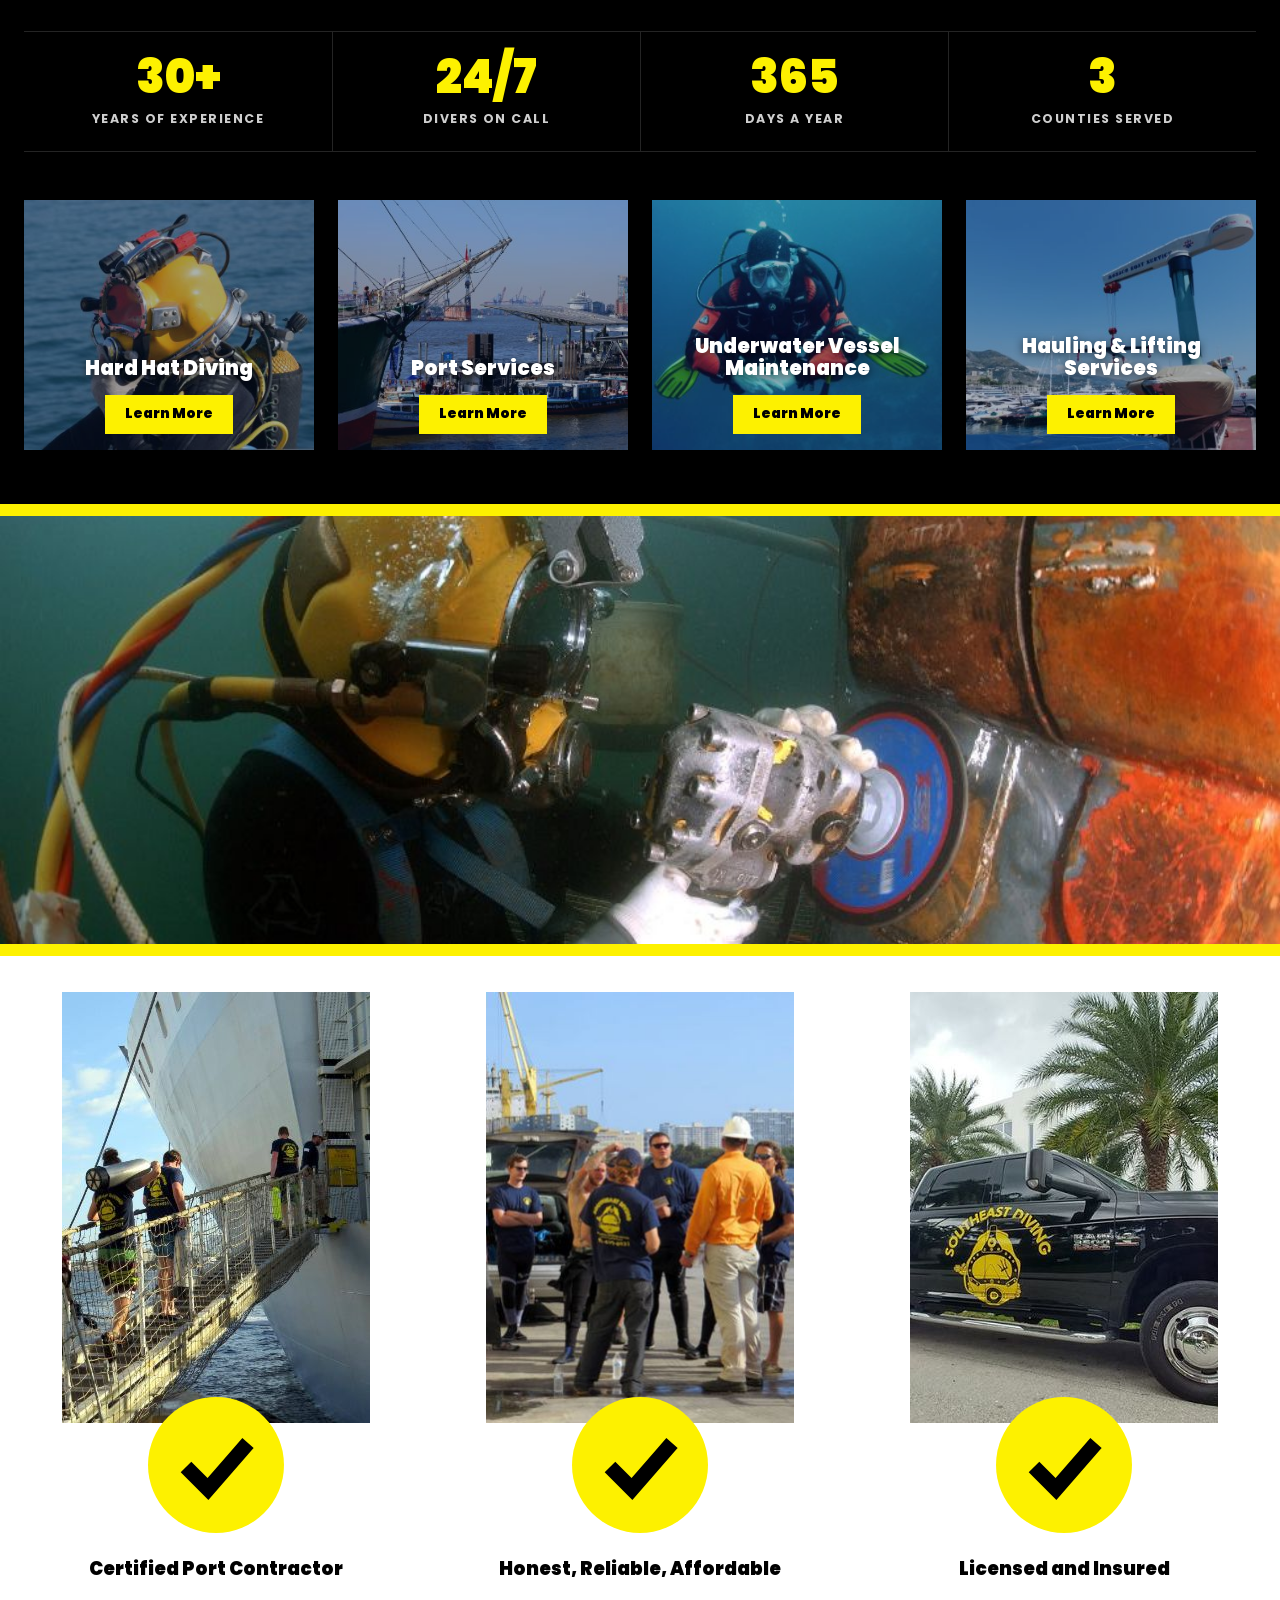
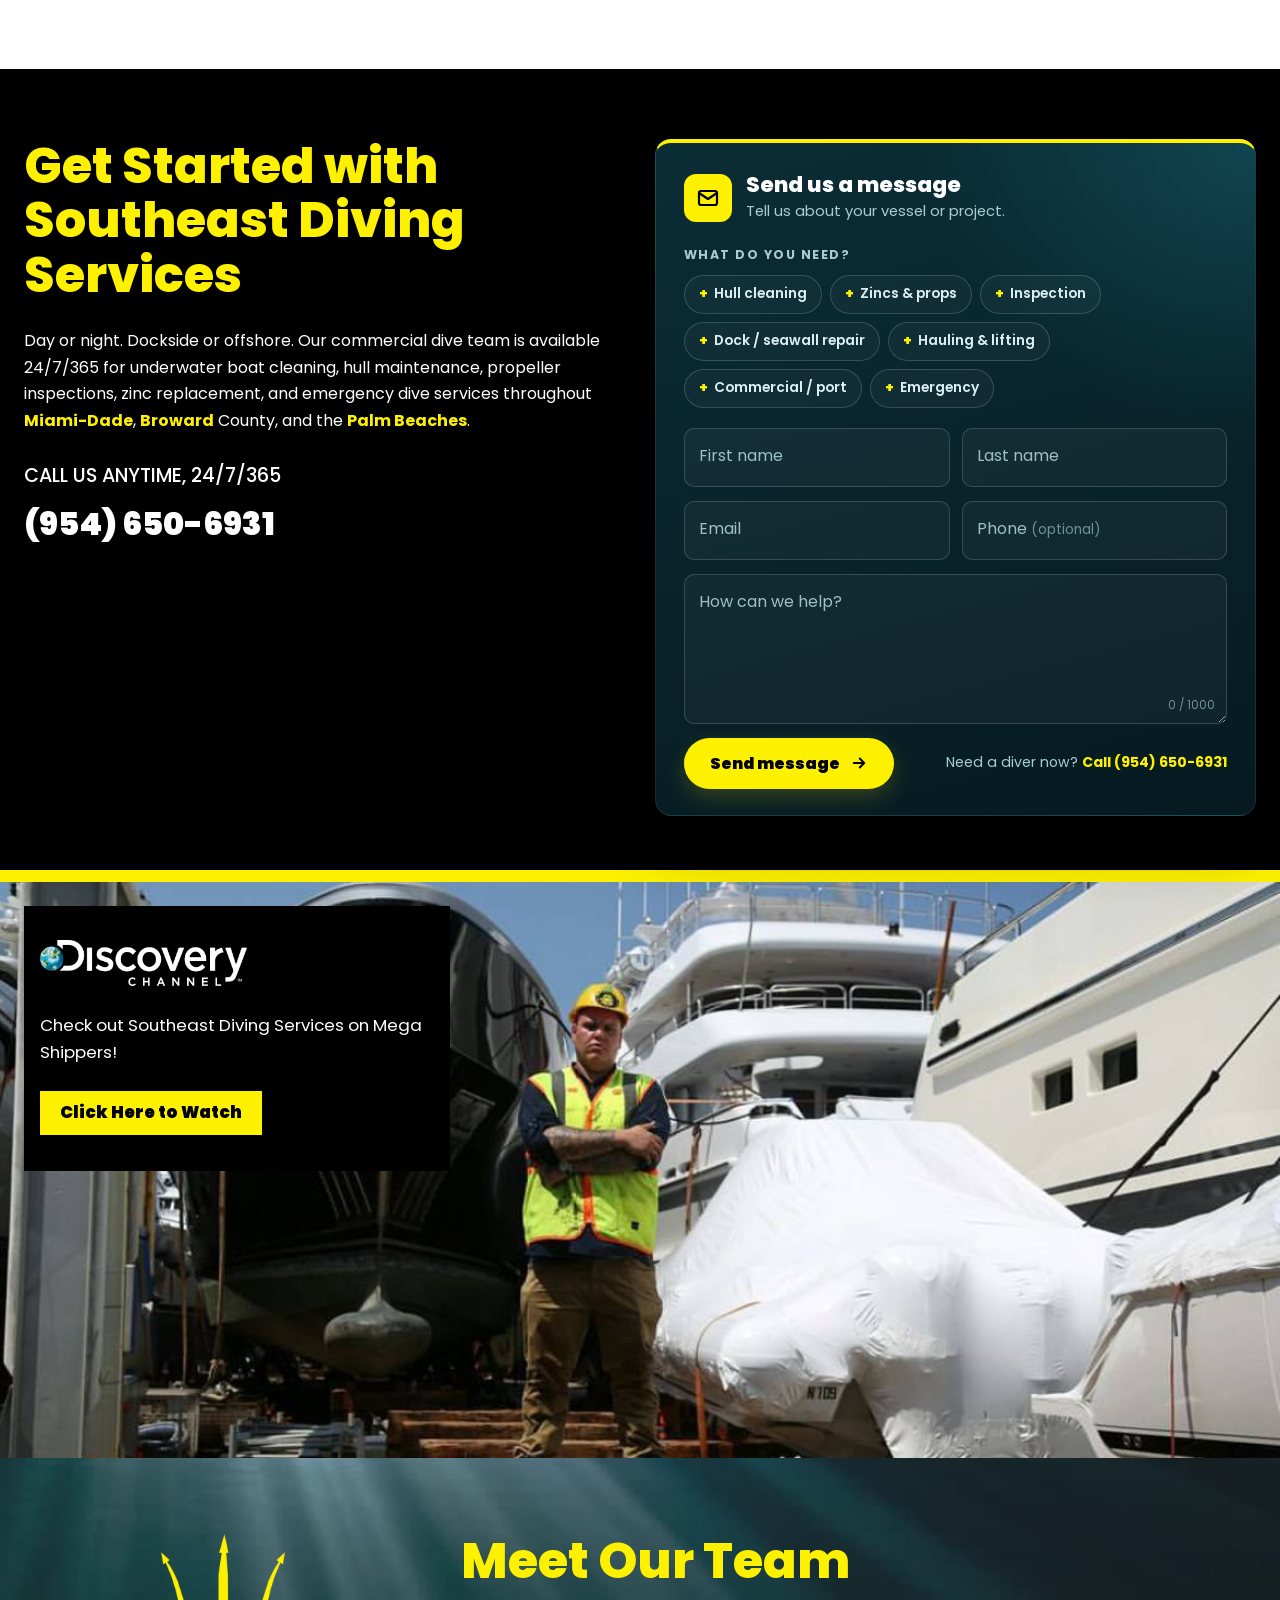
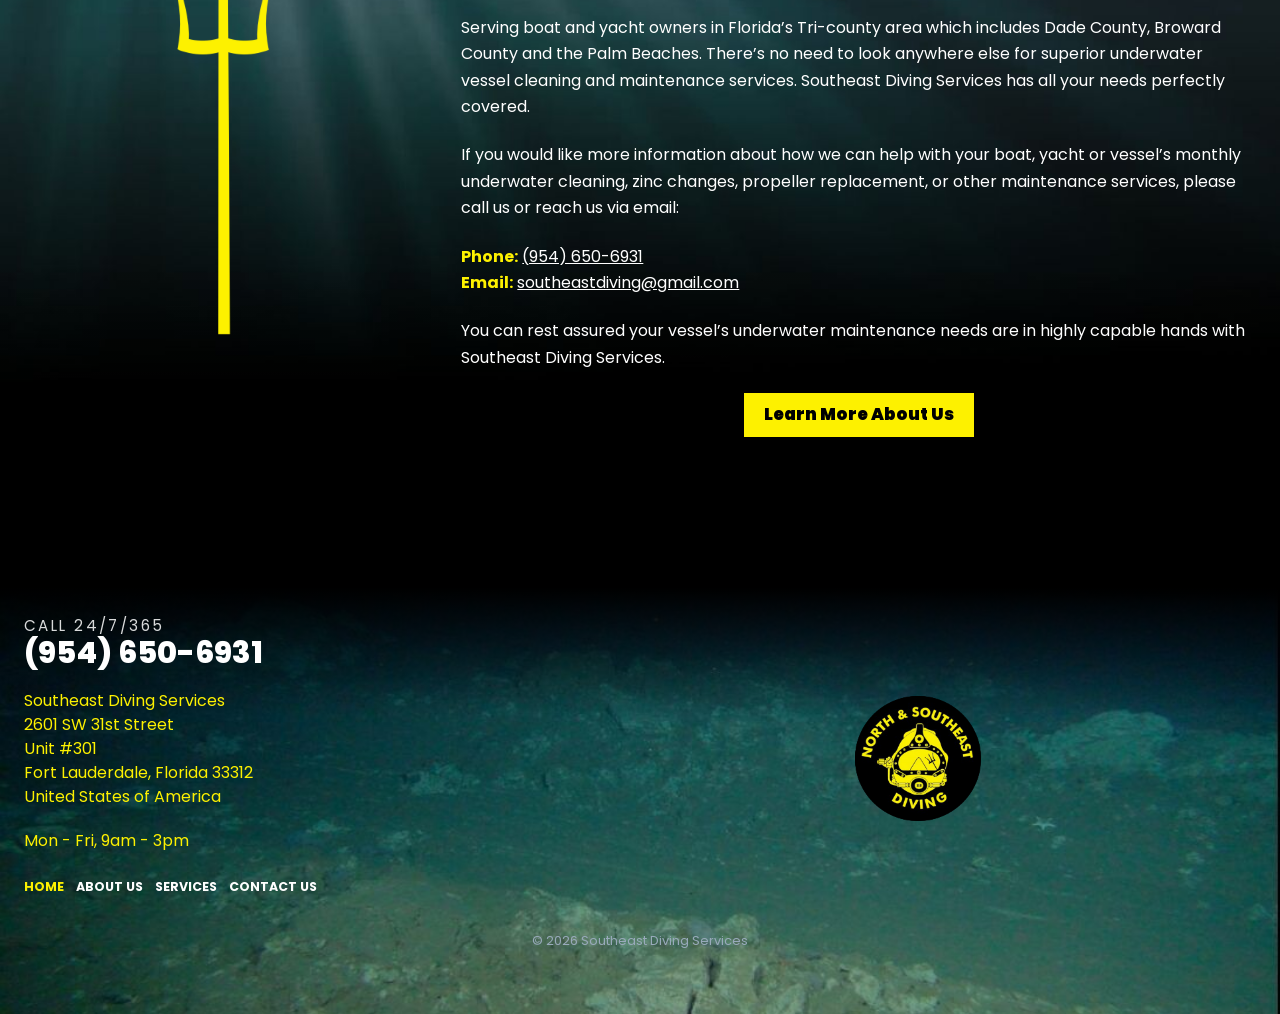
==== commit 03bd2406: "Put 24/7/365 on its own lighter line above the phone number In the header, footer, and Contact page," ====
--- a/index.html
+++ b/index.html
@@ -9,7 +9,7 @@
   <link rel="preconnect" href="https://fonts.googleapis.com">
   <link rel="preconnect" href="https://fonts.gstatic.com" crossorigin>
   <link href="https://fonts.googleapis.com/css2?family=Poppins:wght@400;500;600;700;800;900&display=swap" rel="stylesheet">
-  <link rel="stylesheet" href="css/style.css?v=5">
+  <link rel="stylesheet" href="css/style.css?v=6">
   <script>document.documentElement.classList.add('js');</script>
 </head>
 <body>
@@ -18,7 +18,7 @@
     <nav class="nav wrap" aria-label="Main">
       <div class="nav-left">
         <a href="./"><img src="images/logo.png" alt="Southeast Diving Services logo"></a>
-        <a class="call" href="tel:+19546506931"><span class="label">CALL 24/7/365</span><span>(954) 650-6931</span></a>
+        <a class="call" href="tel:+19546506931"><span class="label">CALL 24/7/365</span><span class="num">(954) 650-6931</span></a>
       </div>
       <button class="menu-toggle" aria-expanded="false" aria-controls="menu">Menu</button>
       <ul class="menu" id="menu">
@@ -190,7 +190,7 @@
             <button type="button" class="cc-edit">Edit message</button>
           </div>
         </form>
-        <script src="js/contact.js?v=5" defer></script>
+        <script src="js/contact.js?v=6" defer></script>
       </div>
     </section>
 
@@ -225,7 +225,7 @@
     <div class="wrap">
       <div class="foot">
         <div>
-          <a class="call" href="tel:+19546506931">CALL 24/7/365 (954) 650-6931</a>
+          <a class="call" href="tel:+19546506931"><span class="label">CALL 24/7/365</span><span class="num">(954) 650-6931</span></a>
           <address>Southeast Diving Services<br>2601 SW 31st Street<br>Unit #301<br>Fort Lauderdale, Florida 33312<br>United States of America</address>
           <p class="hours">Mon - Fri, 9am - 3pm</p>
           <ul class="menu">
@@ -257,6 +257,6 @@
     addEventListener('scroll', onScroll, { passive: true });
     onScroll();
   </script>
-  <script src="js/home.js?v=5" defer></script>
+  <script src="js/home.js?v=6" defer></script>
 </body>
 </html>
--- a/css/style.css
+++ b/css/style.css
@@ -43,8 +43,10 @@
 .nav { display: flex; align-items: center; justify-content: space-between; gap: 16px; min-height: 72px; transition: min-height .25s ease; }
 .nav-left { display: flex; align-items: center; gap: 14px; }
 .nav-left img { width: 64px; height: 64px; transition: width .25s ease, height .25s ease; }
-.call { font-weight: 800; font-size: 1.15rem; text-decoration: none; white-space: nowrap; }
-.call span { margin-left: 8px; }
+/* "CALL 24/7/365" sits on its own lighter line above the phone number */
+.call { display: inline-flex; flex-direction: column; line-height: 1.15; text-decoration: none; white-space: nowrap; }
+.call .label { font-size: .68rem; font-weight: 500; letter-spacing: .14em; }
+.call .num { font-size: 1.15rem; font-weight: 800; }
 .menu { list-style: none; display: flex; gap: 26px; margin: 0; padding: 0; }
 .menu a { text-decoration: none; font-weight: 700; font-size: .82rem; text-transform: uppercase; }
 .menu a:hover { text-decoration: underline; text-underline-offset: 4px; }
@@ -244,7 +246,9 @@
 /* Footer */
 footer { background: linear-gradient(180deg, #000 0%, rgba(0,0,0,0) 30%), url("../images/ocean-bottom.jpg") center/cover; padding: 30px 0 50px; }
 .foot { display: grid; grid-template-columns: 2fr 1fr; gap: 30px; align-items: center; }
-.foot .call { color: var(--white); font-size: 1.9rem; font-weight: 800; display: block; margin-bottom: 18px; }
+.foot .call { display: flex; color: var(--white); margin-bottom: 18px; }
+.foot .call .label { font-size: .95rem; font-weight: 400; letter-spacing: .16em; opacity: .85; margin-bottom: 2px; }
+.foot .call .num { font-size: 1.9rem; }
 .foot address, .foot .hours { font-style: normal; color: var(--yellow); margin: 0 0 20px; line-height: 1.5; }
 .foot .menu a { color: var(--white); font-size: .78rem; }
 .foot .menu a.current { color: var(--yellow); }
@@ -265,19 +269,19 @@
   header .menu.open { display: flex; }
   header .menu a { display: block; padding: 14px 24px; font-size: .95rem; }
   .nav-left img { width: 48px; height: 48px; }
-  .call { font-size: .95rem; }
-  .call span { margin-left: 4px; }
+  .call .num { font-size: .95rem; }
+  header .call .label { font-size: .6rem; }
   .cards, .badge-grid, .contact-grid, .team-grid, .foot { grid-template-columns: 1fr; }
   .badges { padding-bottom: 50px; }
   .team-grid > img { width: 90px; }
   .foot > div { min-width: 0; }
-  .foot .call { font-size: 1.35rem; }
+  .foot .call .num { font-size: 1.6rem; }
   .mega { background-position: 65% top; }
   .cc-row { grid-template-columns: 1fr; gap: 0; }
   .contact-card { padding: 24px 18px 20px; }
 }
 @media (max-width: 400px) {
-  .call .label { display: none; }
+  header .call .label { display: none; }
 }
 
 /* Services dropdown */
@@ -306,6 +310,7 @@
 .prose li::marker { color: var(--yellow); }
 .prose a:not(.btn) { color: var(--yellow); }
 .prose address { font-style: normal; margin: 0 0 20px; line-height: 1.5; }
+.prose .lead-phone span { display: block; font-size: .8rem; font-weight: 500; letter-spacing: .12em; text-transform: uppercase; color: #cfe5ea; }
 .prose .lead-phone { color: var(--yellow); font-weight: 800; font-size: 1.35rem; text-decoration: none; }
 .prose .contact-card { margin-top: 36px; }
 .photo-row { display: grid; grid-template-columns: repeat(3, 1fr); gap: 20px; margin: 34px 0 40px; }
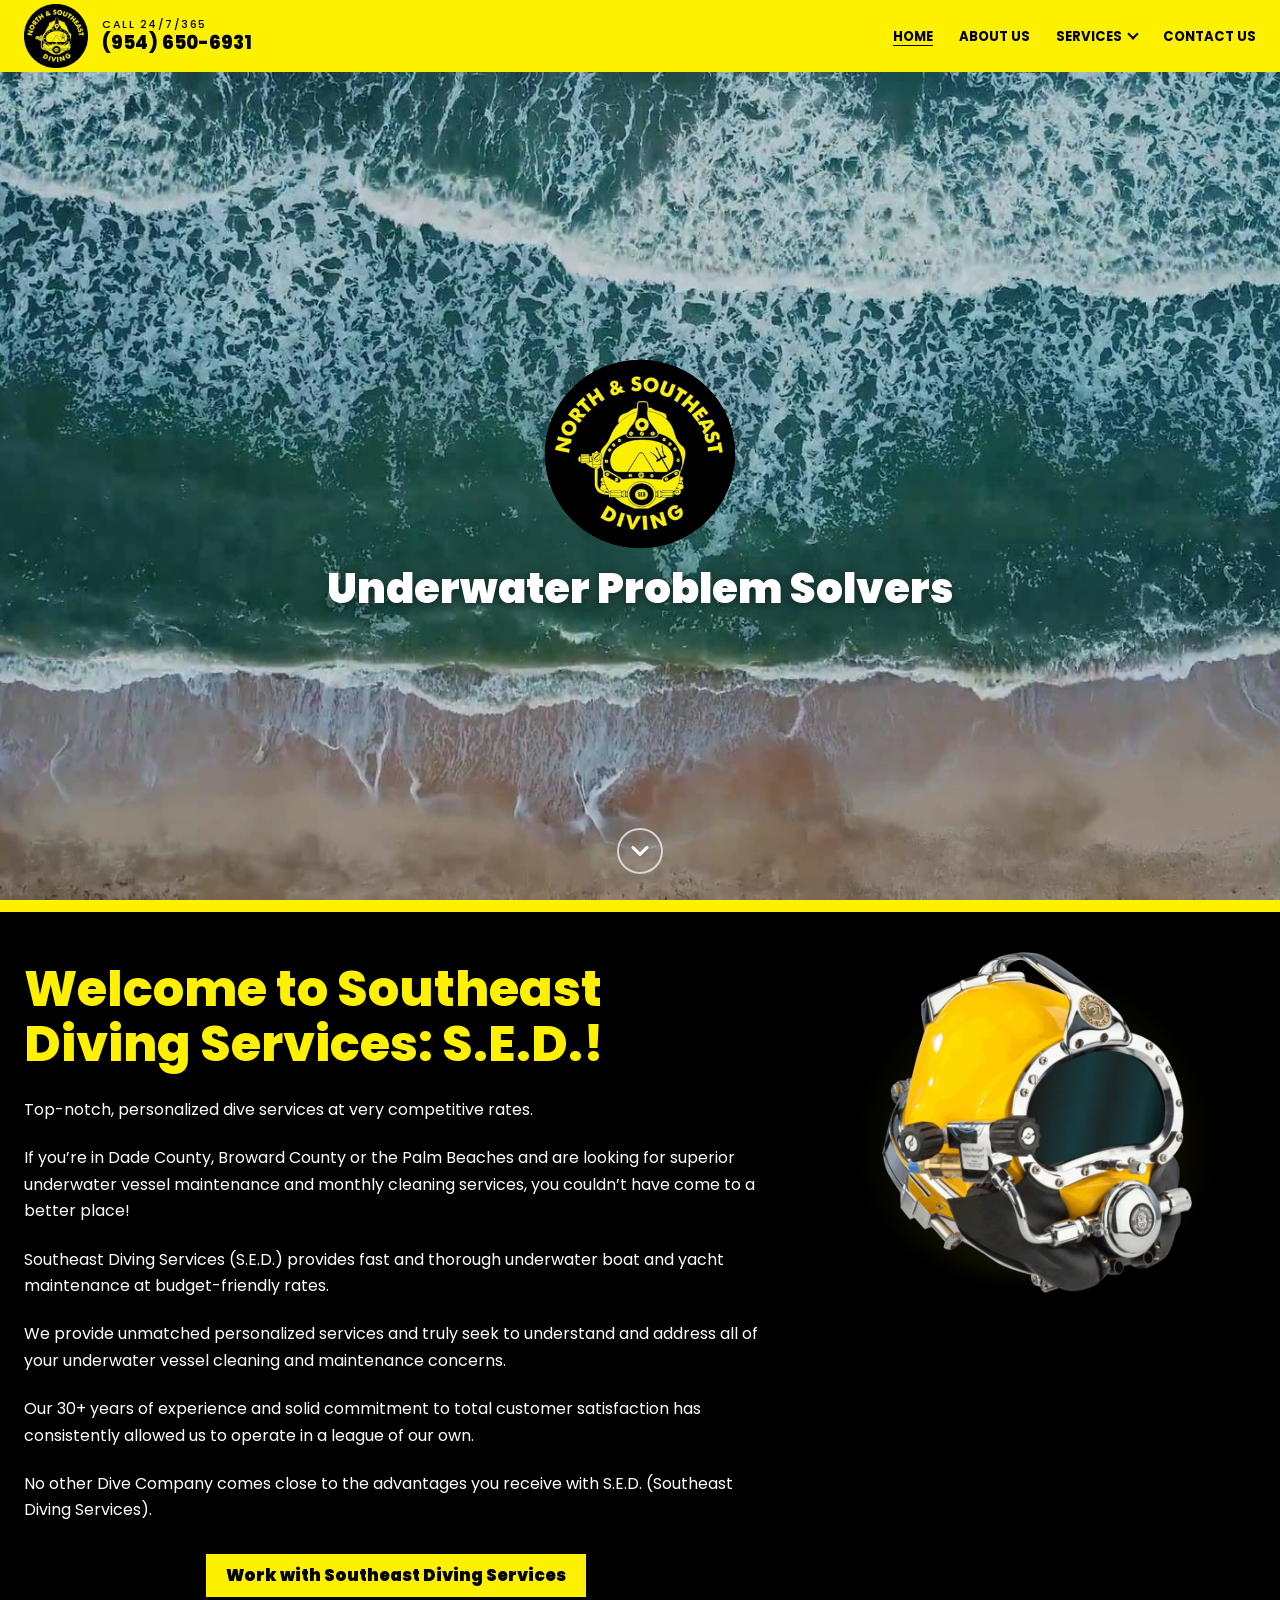
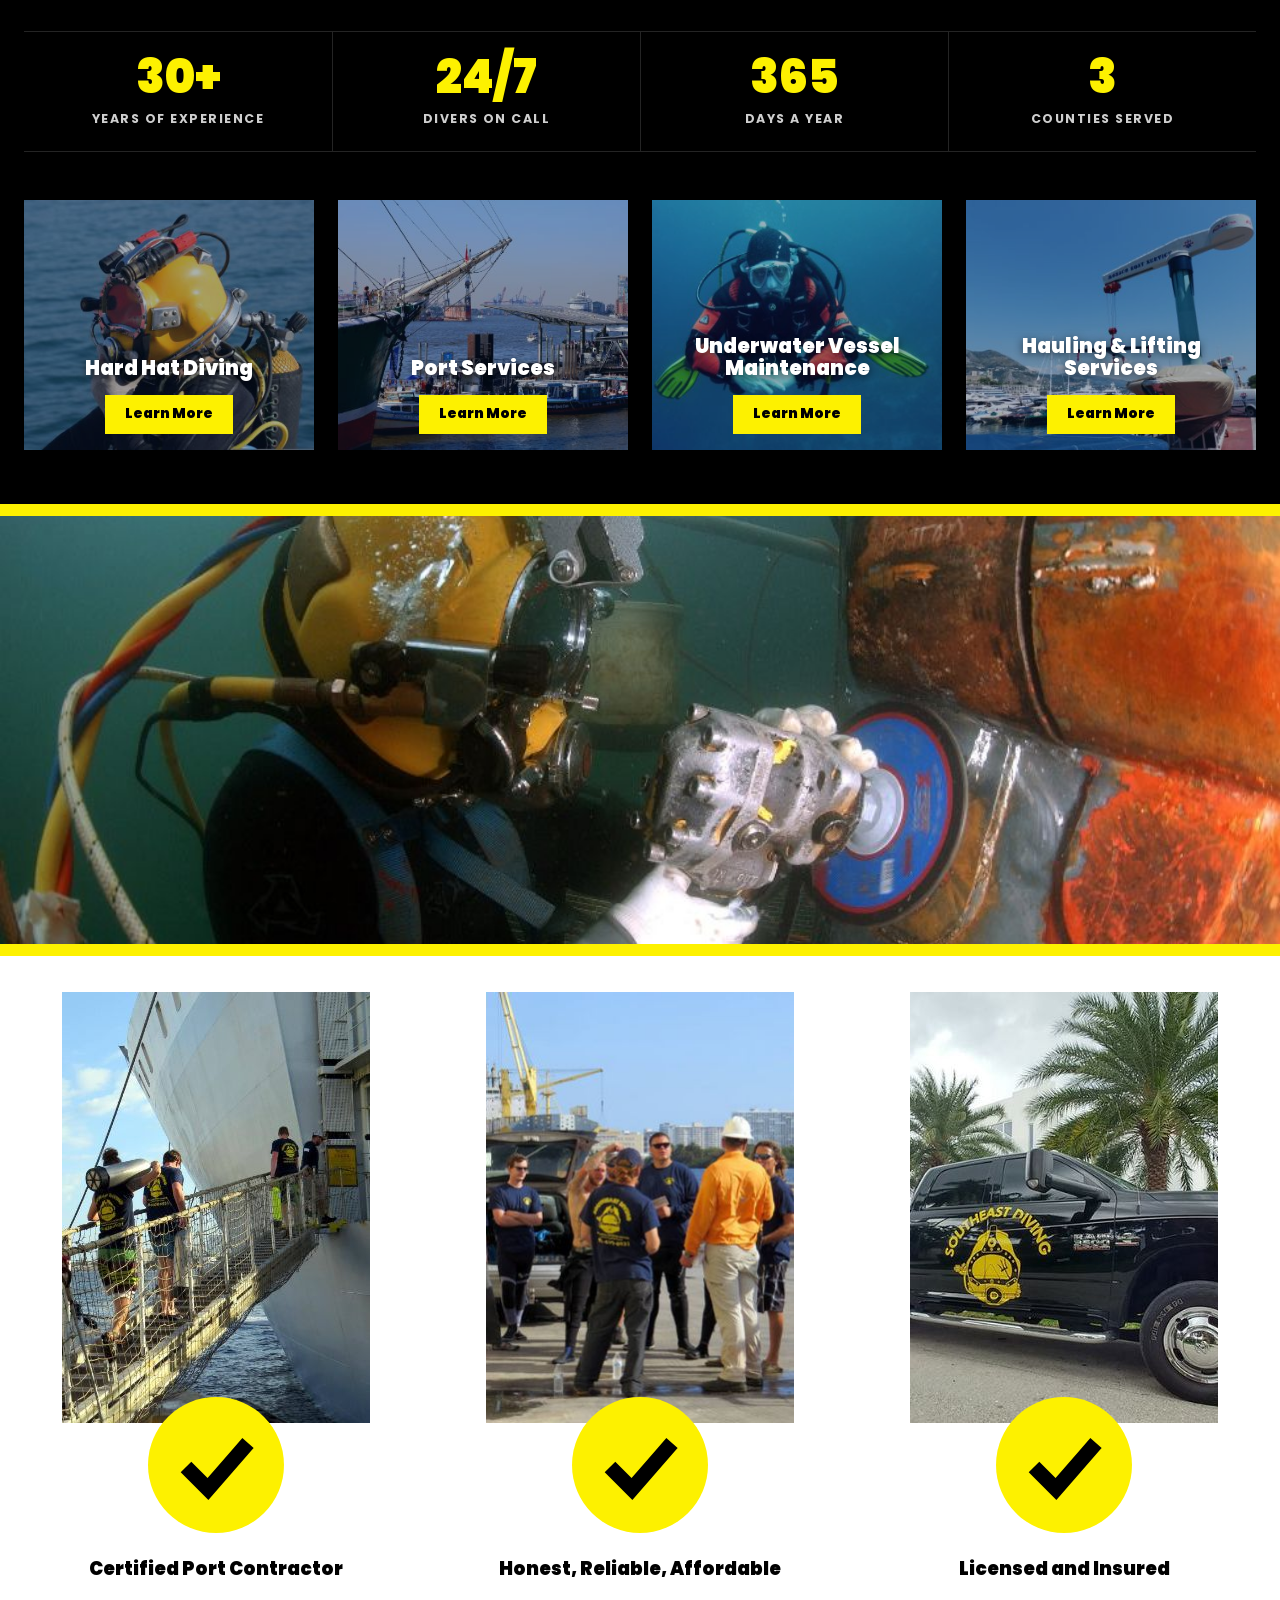
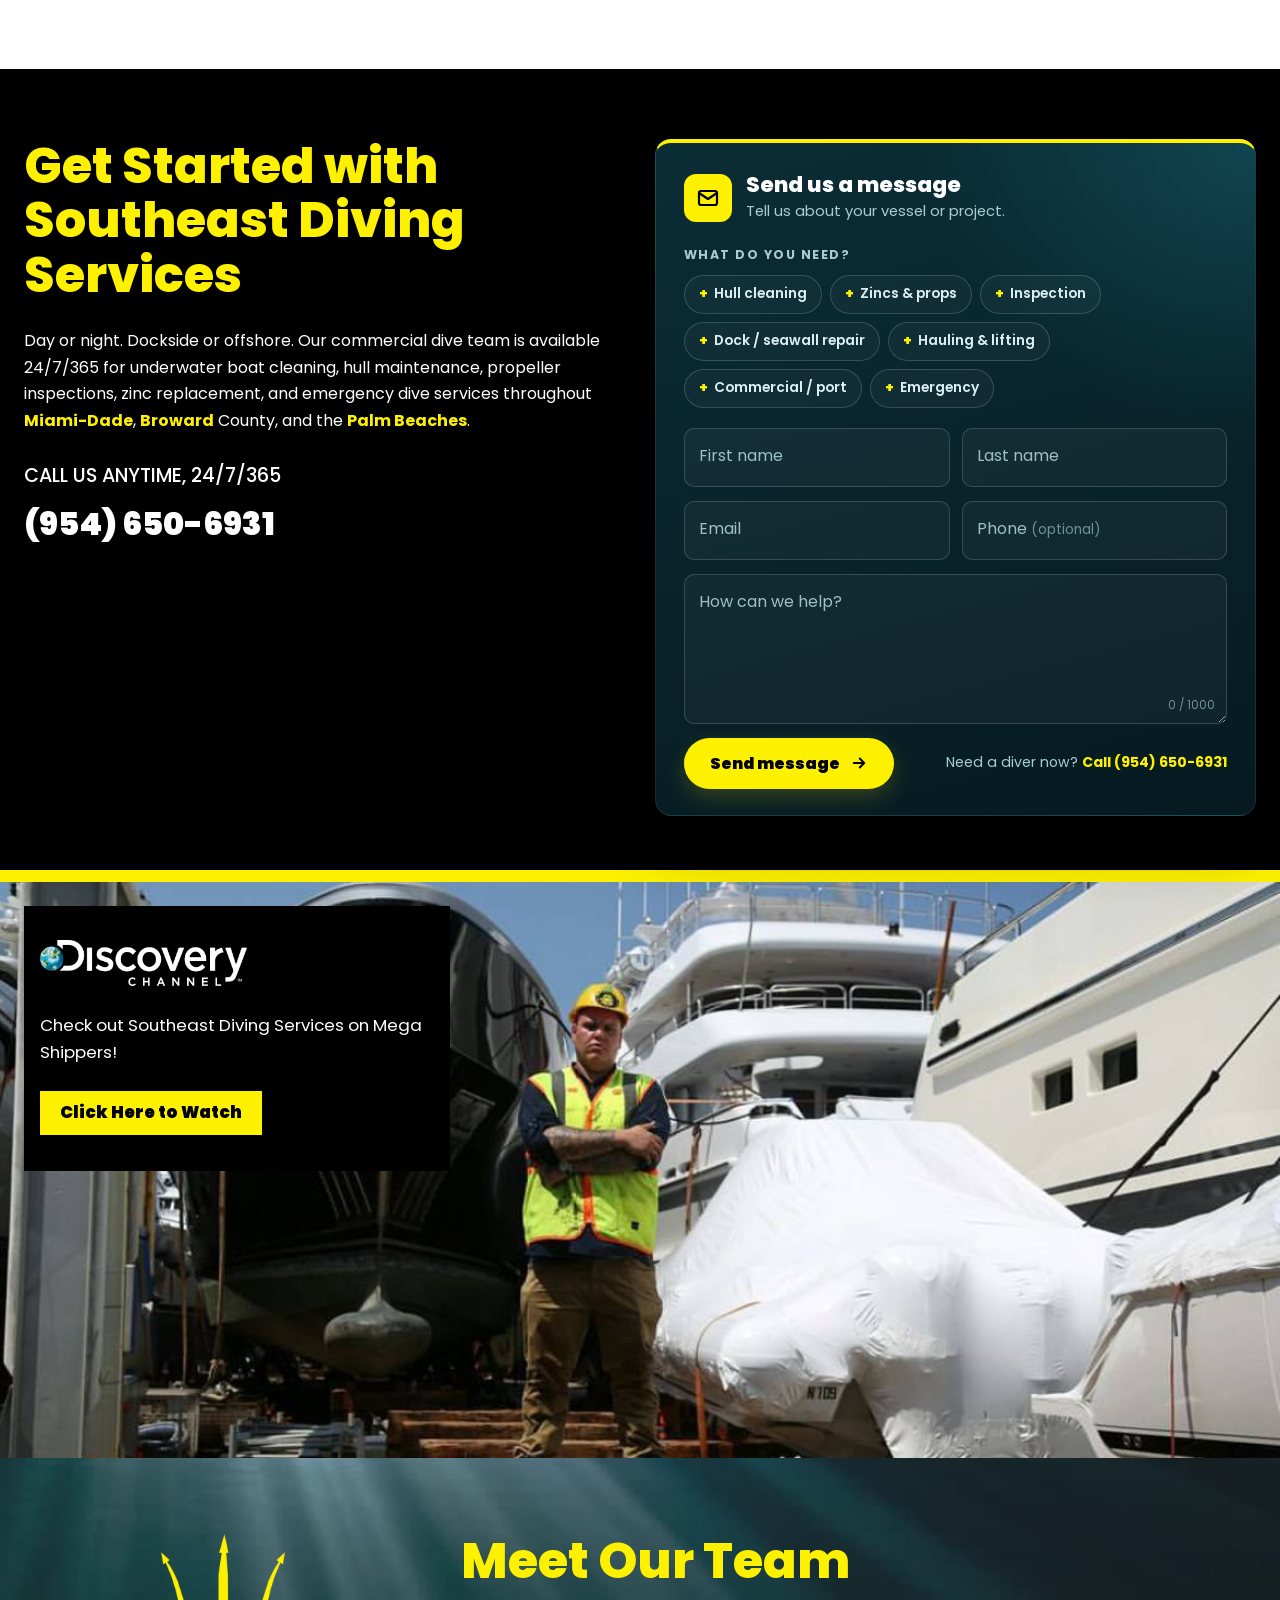
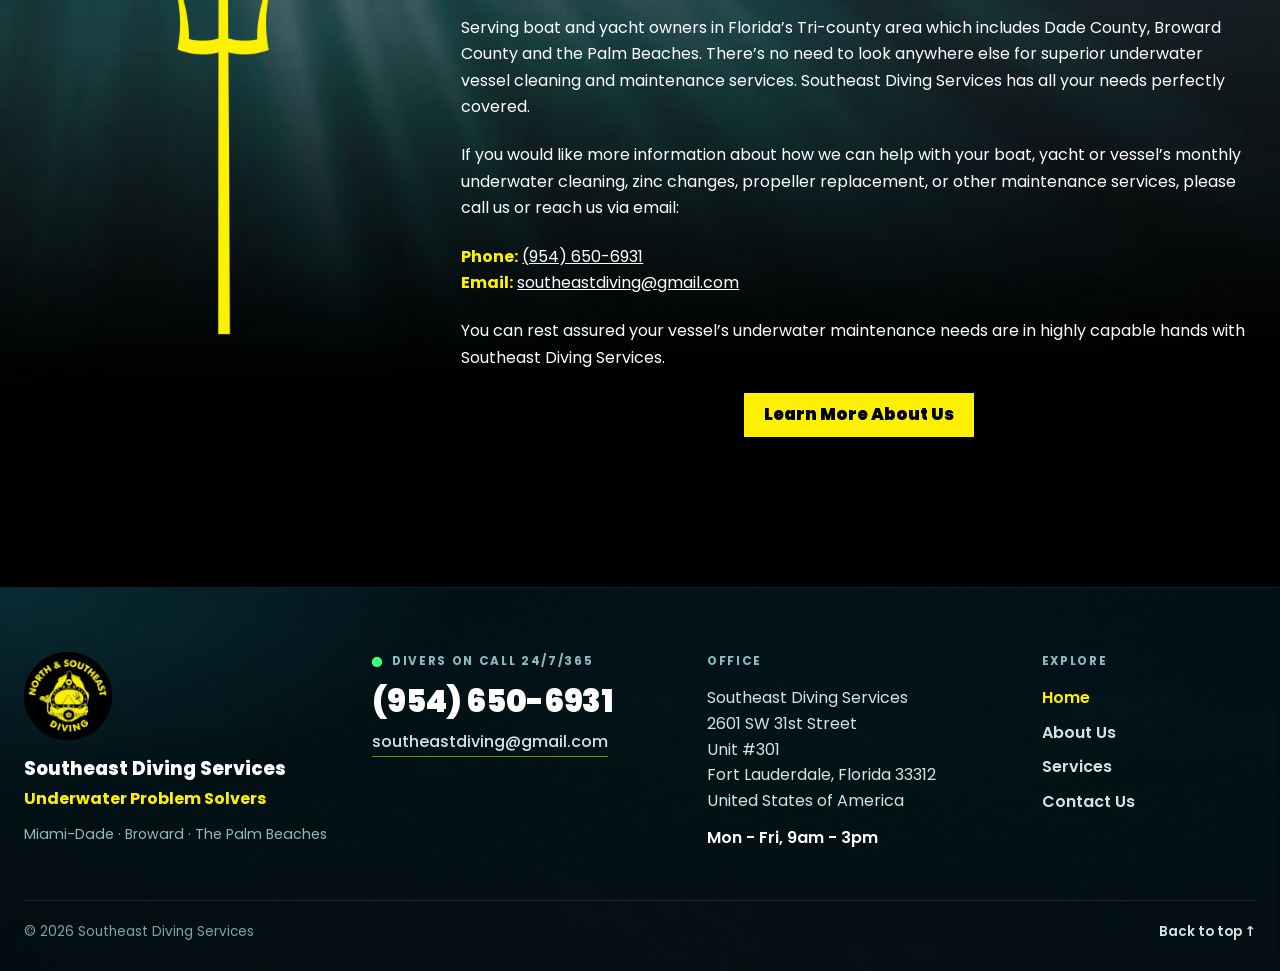
==== commit 6ef414df: "Redesign the footer to match the "We dive" band Deep-ocean gradient with the band's type system: sma" ====
--- a/index.html
+++ b/index.html
@@ -9,7 +9,7 @@
   <link rel="preconnect" href="https://fonts.googleapis.com">
   <link rel="preconnect" href="https://fonts.gstatic.com" crossorigin>
   <link href="https://fonts.googleapis.com/css2?family=Poppins:wght@400;500;600;700;800;900&display=swap" rel="stylesheet">
-  <link rel="stylesheet" href="css/style.css?v=6">
+  <link rel="stylesheet" href="css/style.css?v=7">
   <script>document.documentElement.classList.add('js');</script>
 </head>
 <body>
@@ -190,7 +190,7 @@
             <button type="button" class="cc-edit">Edit message</button>
           </div>
         </form>
-        <script src="js/contact.js?v=6" defer></script>
+        <script src="js/contact.js?v=7" defer></script>
       </div>
     </section>
 
@@ -221,23 +221,39 @@
     </section>
   </main>
 
-  <footer>
+  <footer class="site-footer">
     <div class="wrap">
       <div class="foot">
+        <div class="foot-brand">
+          <img src="images/logo.png" alt="Southeast Diving Services logo" width="88" height="88" loading="lazy">
+          <p class="foot-name">Southeast Diving Services</p>
+          <p class="foot-tag">Underwater Problem Solvers</p>
+          <p class="foot-area">Miami-Dade · Broward · The Palm Beaches</p>
+        </div>
         <div>
-          <a class="call" href="tel:+19546506931"><span class="label">CALL 24/7/365</span><span class="num">(954) 650-6931</span></a>
+          <p class="eyebrow"><span class="live-dot" aria-hidden="true"></span>Divers on call 24/7/365</p>
+          <a class="foot-phone" href="tel:+19546506931">(954) 650-6931</a>
+          <a class="foot-email" href="mailto:southeastdiving@gmail.com">southeastdiving@gmail.com</a>
+        </div>
+        <div>
+          <p class="eyebrow">Office</p>
           <address>Southeast Diving Services<br>2601 SW 31st Street<br>Unit #301<br>Fort Lauderdale, Florida 33312<br>United States of America</address>
-          <p class="hours">Mon - Fri, 9am - 3pm</p>
-          <ul class="menu">
+          <p class="foot-hours">Mon - Fri, 9am - 3pm</p>
+        </div>
+        <nav aria-label="Footer">
+          <p class="eyebrow">Explore</p>
+          <ul class="foot-menu">
             <li><a class="current" href="./">Home</a></li>
             <li><a href="about-us/">About Us</a></li>
             <li><a href="services/">Services</a></li>
             <li><a href="contact-us/">Contact Us</a></li>
           </ul>
-        </div>
-        <img src="images/logo.png" alt="Southeast Diving Services logo" loading="lazy">
-      </div>
-      <p class="copy">&copy; <span id="year">2026</span> Southeast Diving Services</p>
+        </nav>
+      </div>
+      <div class="foot-bottom">
+        <p>&copy; <span id="year">2026</span> Southeast Diving Services</p>
+        <a href="#" class="to-top">Back to top <span aria-hidden="true">↑</span></a>
+      </div>
     </div>
   </footer>
 
@@ -257,6 +273,6 @@
     addEventListener('scroll', onScroll, { passive: true });
     onScroll();
   </script>
-  <script src="js/home.js?v=6" defer></script>
+  <script src="js/home.js?v=7" defer></script>
 </body>
 </html>
--- a/css/style.css
+++ b/css/style.css
@@ -244,21 +244,46 @@
 .team .cta { text-align: center; }
 
 /* Footer */
-footer { background: linear-gradient(180deg, #000 0%, rgba(0,0,0,0) 30%), url("../images/ocean-bottom.jpg") center/cover; padding: 30px 0 50px; }
-.foot { display: grid; grid-template-columns: 2fr 1fr; gap: 30px; align-items: center; }
-.foot .call { display: flex; color: var(--white); margin-bottom: 18px; }
-.foot .call .label { font-size: .95rem; font-weight: 400; letter-spacing: .16em; opacity: .85; margin-bottom: 2px; }
-.foot .call .num { font-size: 1.9rem; }
-.foot address, .foot .hours { font-style: normal; color: var(--yellow); margin: 0 0 20px; line-height: 1.5; }
-.foot .menu a { color: var(--white); font-size: .78rem; }
-.foot .menu a.current { color: var(--yellow); }
-.foot .menu { gap: 12px; }
-.foot > img { width: 126px; }
-.copy { text-align: center; color: #9ab; font-size: .8rem; margin-top: 30px; }
+/* Footer: same ocean palette and type as the "We dive" band */
+.site-footer {
+  position: relative;
+  padding: 64px 0 28px;
+  border-top: 1px solid rgba(255,255,255,.08);
+  background:
+    radial-gradient(ellipse 50% 80% at 0% 0%, rgba(31,140,160,.22), transparent 70%),
+    linear-gradient(180deg, rgba(2,16,21,.92), rgba(2,12,16,.97)),
+    url("../images/ocean-bottom.jpg") center/cover;
+  color: #cfe5ea;
+}
+.foot { display: grid; grid-template-columns: 1.15fr 1.1fr 1.1fr .8fr; gap: 40px; align-items: start; }
+.site-footer .eyebrow { display: flex; align-items: center; gap: 10px; margin: 0 0 14px; font-size: .74rem; font-weight: 700; letter-spacing: .14em; text-transform: uppercase; color: #8fb9c2; }
+.foot-brand img { width: 88px; height: 88px; margin-bottom: 14px; }
+.foot-name { margin: 0; font-size: 1.15rem; font-weight: 800; color: var(--white); }
+.foot-tag { margin: 2px 0 10px; font-weight: 700; color: var(--yellow); }
+.foot-area { margin: 0; font-size: .88rem; color: #8fb9c2; }
+.foot-phone { display: block; font-size: clamp(1.6rem, 2.4vw, 2rem); font-weight: 900; line-height: 1.1; color: var(--white); text-decoration: none; white-space: nowrap; letter-spacing: -.01em; transition: color .2s; }
+.foot-phone:hover { color: var(--yellow); }
+.foot-email { display: inline-block; margin-top: 10px; color: #cfe5ea; font-weight: 500; text-decoration: none; border-bottom: 1px solid rgba(253,241,0,.5); transition: color .2s, border-color .2s; }
+.foot-email:hover { color: var(--yellow); border-color: var(--yellow); }
+.site-footer address { font-style: normal; line-height: 1.6; margin: 0 0 12px; }
+.foot-hours { margin: 0; font-weight: 600; color: var(--white); }
+.foot-menu { list-style: none; margin: 0; padding: 0; display: grid; gap: 8px; }
+.foot-menu a { position: relative; display: inline-block; color: #cfe5ea; font-weight: 600; text-decoration: none; transition: color .2s, transform .2s; }
+.foot-menu a::before { content: "→"; position: absolute; left: -18px; opacity: 0; color: var(--yellow); transition: opacity .2s, left .2s; }
+.foot-menu a:hover { color: var(--yellow); transform: translateX(16px); }
+.foot-menu a:hover::before { opacity: 1; }
+.foot-menu a.current { color: var(--yellow); }
+.foot-bottom { display: flex; flex-wrap: wrap; justify-content: space-between; align-items: center; gap: 12px; margin-top: 48px; padding-top: 20px; border-top: 1px solid rgba(255,255,255,.1); font-size: .85rem; color: #7fa3ab; }
+.foot-bottom p { margin: 0; }
+.to-top { color: #cfe5ea; font-weight: 600; text-decoration: none; }
+.to-top span { display: inline-block; transition: transform .2s; }
+.to-top:hover { color: var(--yellow); }
+.to-top:hover span { transform: translateY(-3px); }
 
 @media (prefers-reduced-motion: reduce) { .hero video { display: none; } }
 
 @media (max-width: 1000px) {
+  .foot { grid-template-columns: 1fr 1fr; }
   .cards { grid-template-columns: repeat(2, 1fr); }
   .welcome-grid { grid-template-columns: 1fr; }
   .helmet-wrap { max-width: 240px; margin: 0 auto; }
@@ -271,11 +296,13 @@
   .nav-left img { width: 48px; height: 48px; }
   .call .num { font-size: .95rem; }
   header .call .label { font-size: .6rem; }
-  .cards, .badge-grid, .contact-grid, .team-grid, .foot { grid-template-columns: 1fr; }
+  .cards, .badge-grid, .contact-grid, .team-grid { grid-template-columns: 1fr; }
+  .foot { grid-template-columns: 1fr 1fr; gap: 32px 20px; }
+  .foot-brand, .foot > div:nth-child(2) { grid-column: 1 / -1; }
+  .foot-bottom { justify-content: center; text-align: center; }
   .badges { padding-bottom: 50px; }
   .team-grid > img { width: 90px; }
-  .foot > div { min-width: 0; }
-  .foot .call .num { font-size: 1.6rem; }
+  .foot > * { min-width: 0; }
   .mega { background-position: 65% top; }
   .cc-row { grid-template-columns: 1fr; gap: 0; }
   .contact-card { padding: 24px 18px 20px; }
@@ -548,3 +575,7 @@
   .helmet-bubbles, .helmet-wrap::before { display: none; }
 }
 #welcome:focus { outline: none; }
+@media (max-width: 500px) {
+  .foot { grid-template-columns: 1fr; gap: 28px; }
+  .foot-menu { display: flex; flex-wrap: wrap; gap: 8px 22px; }
+}
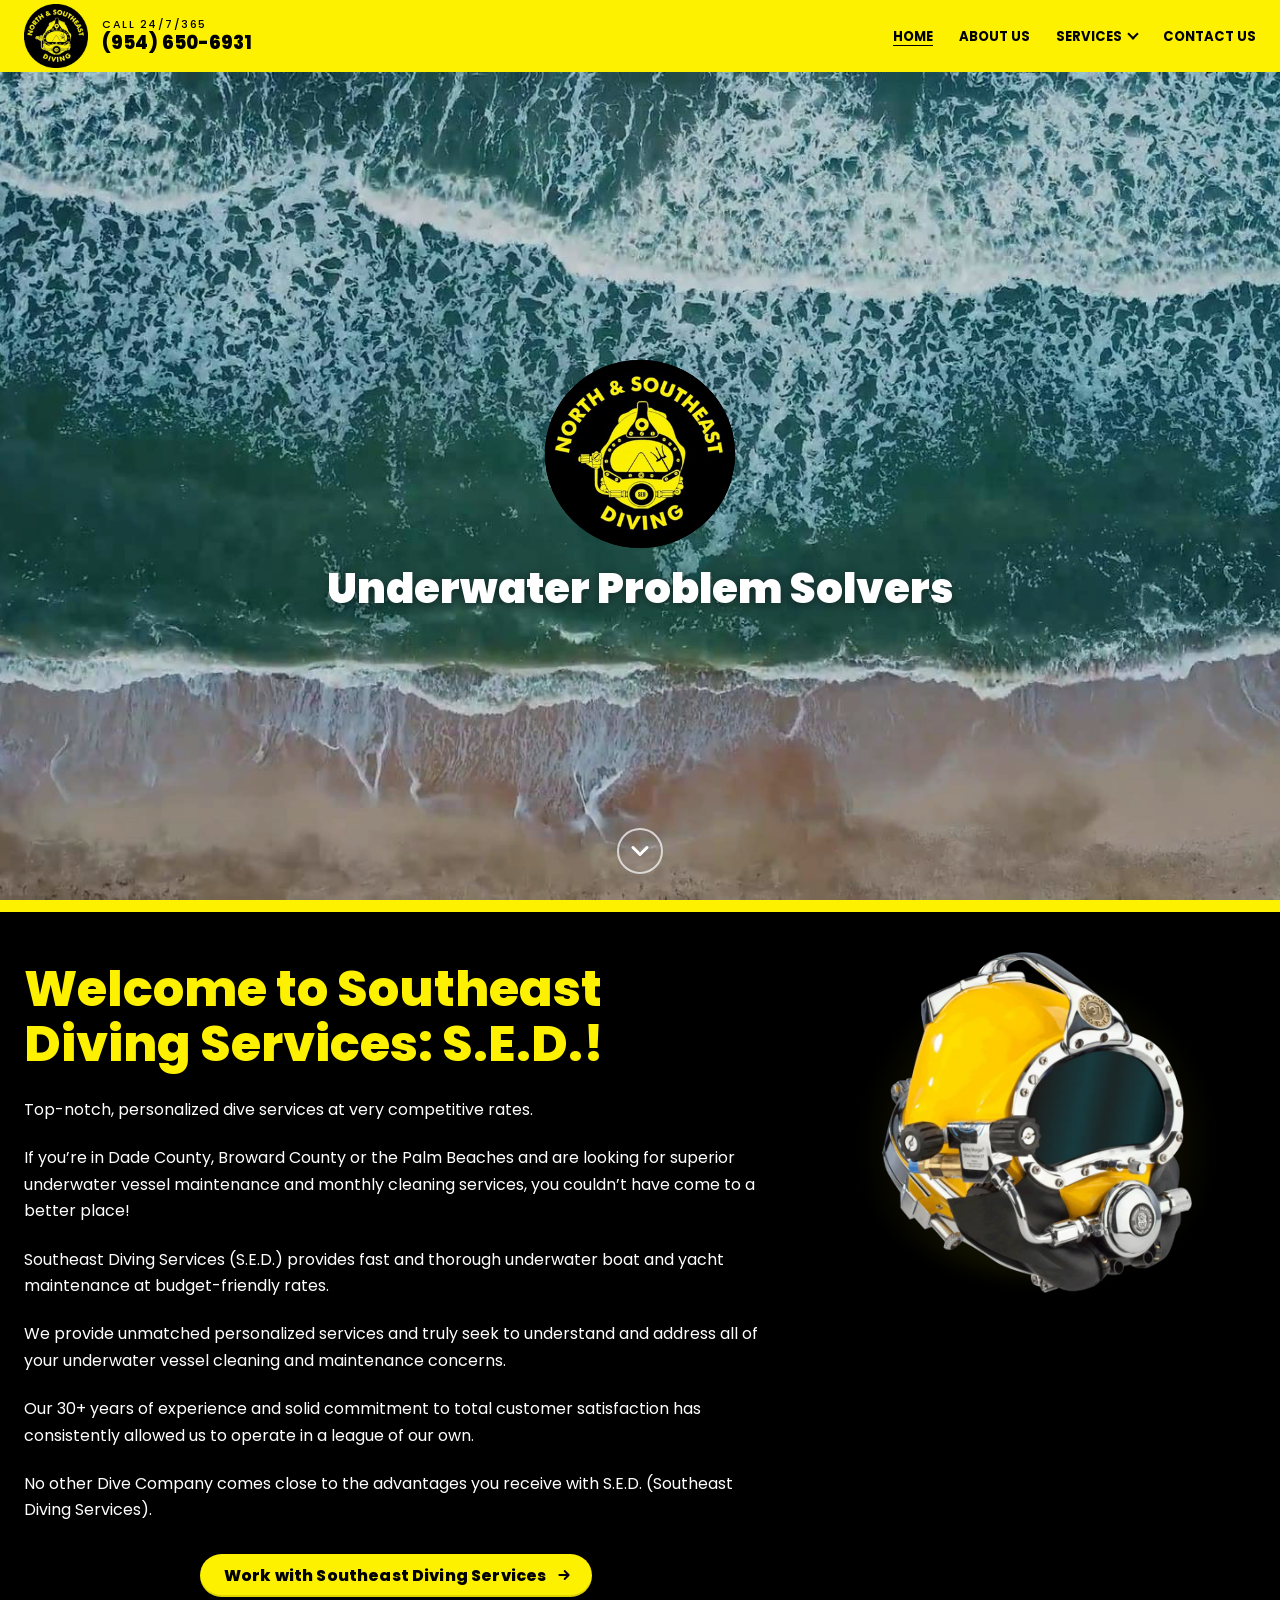
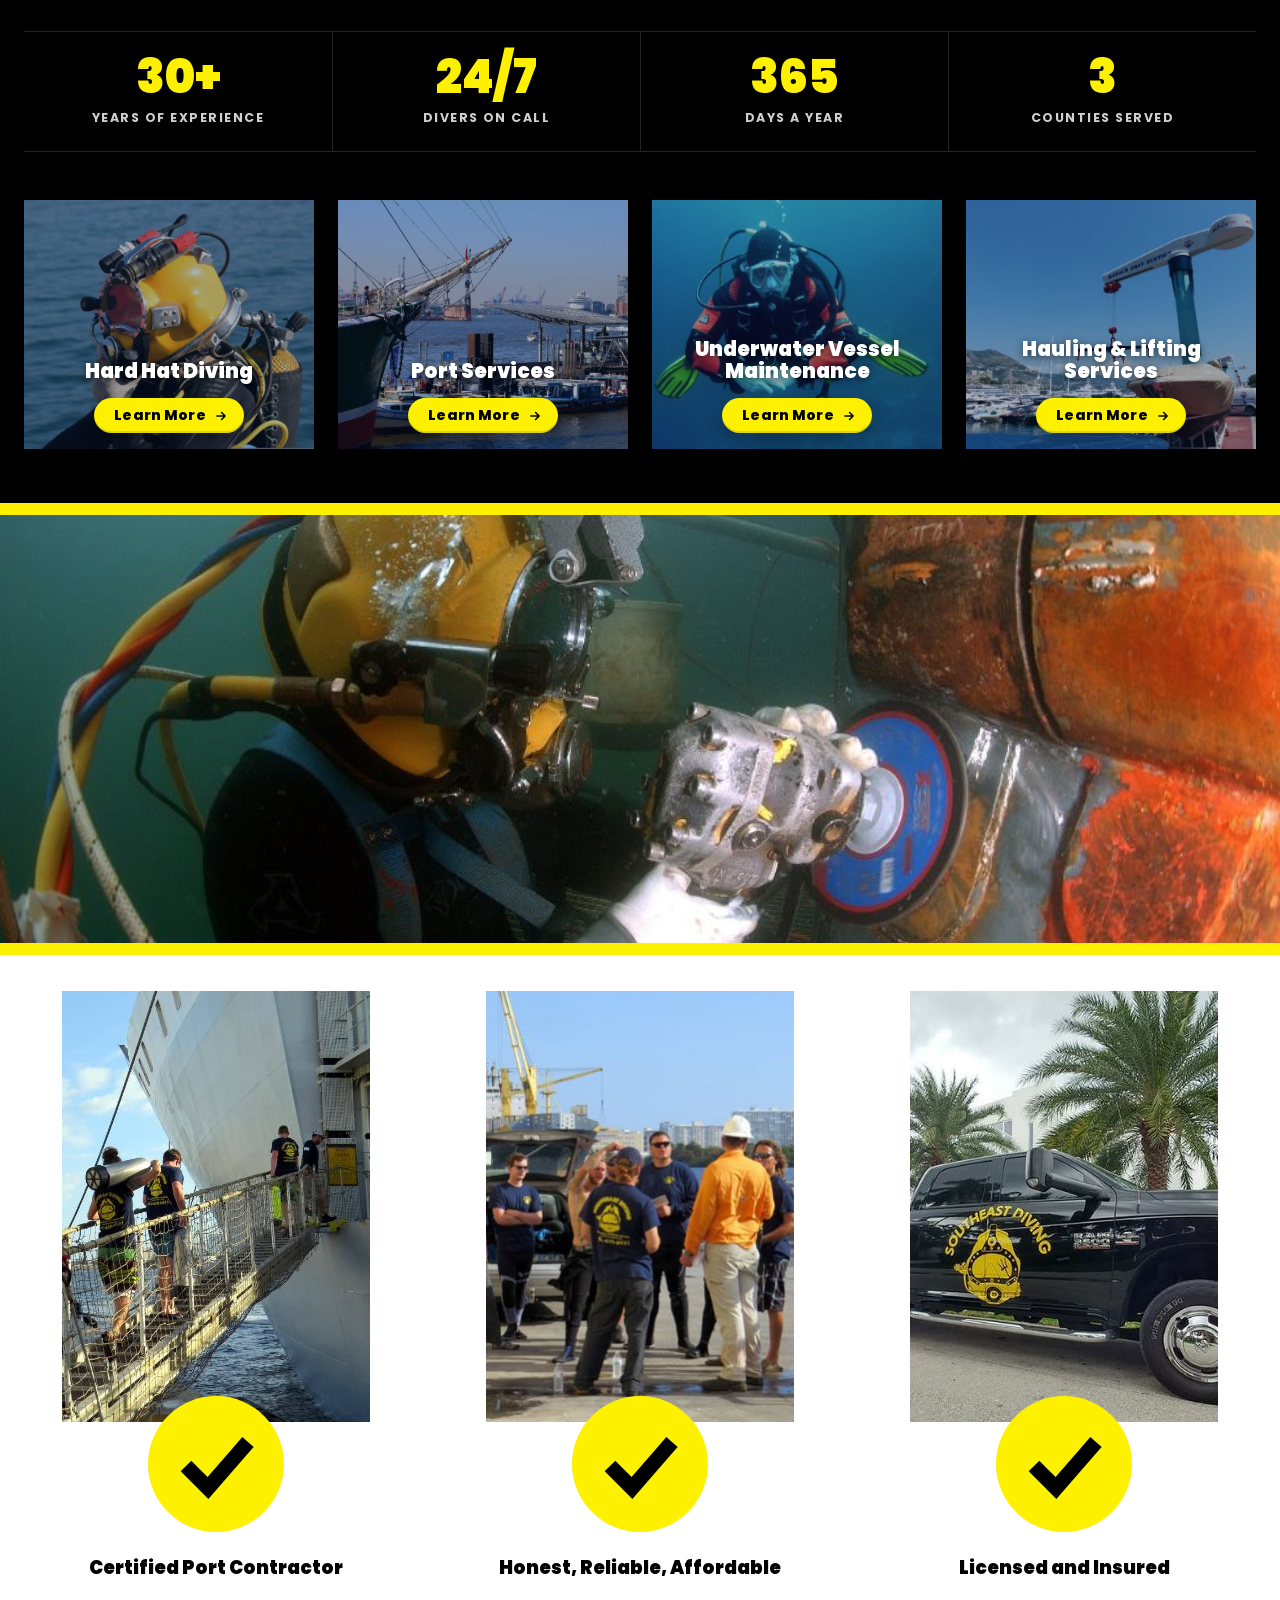
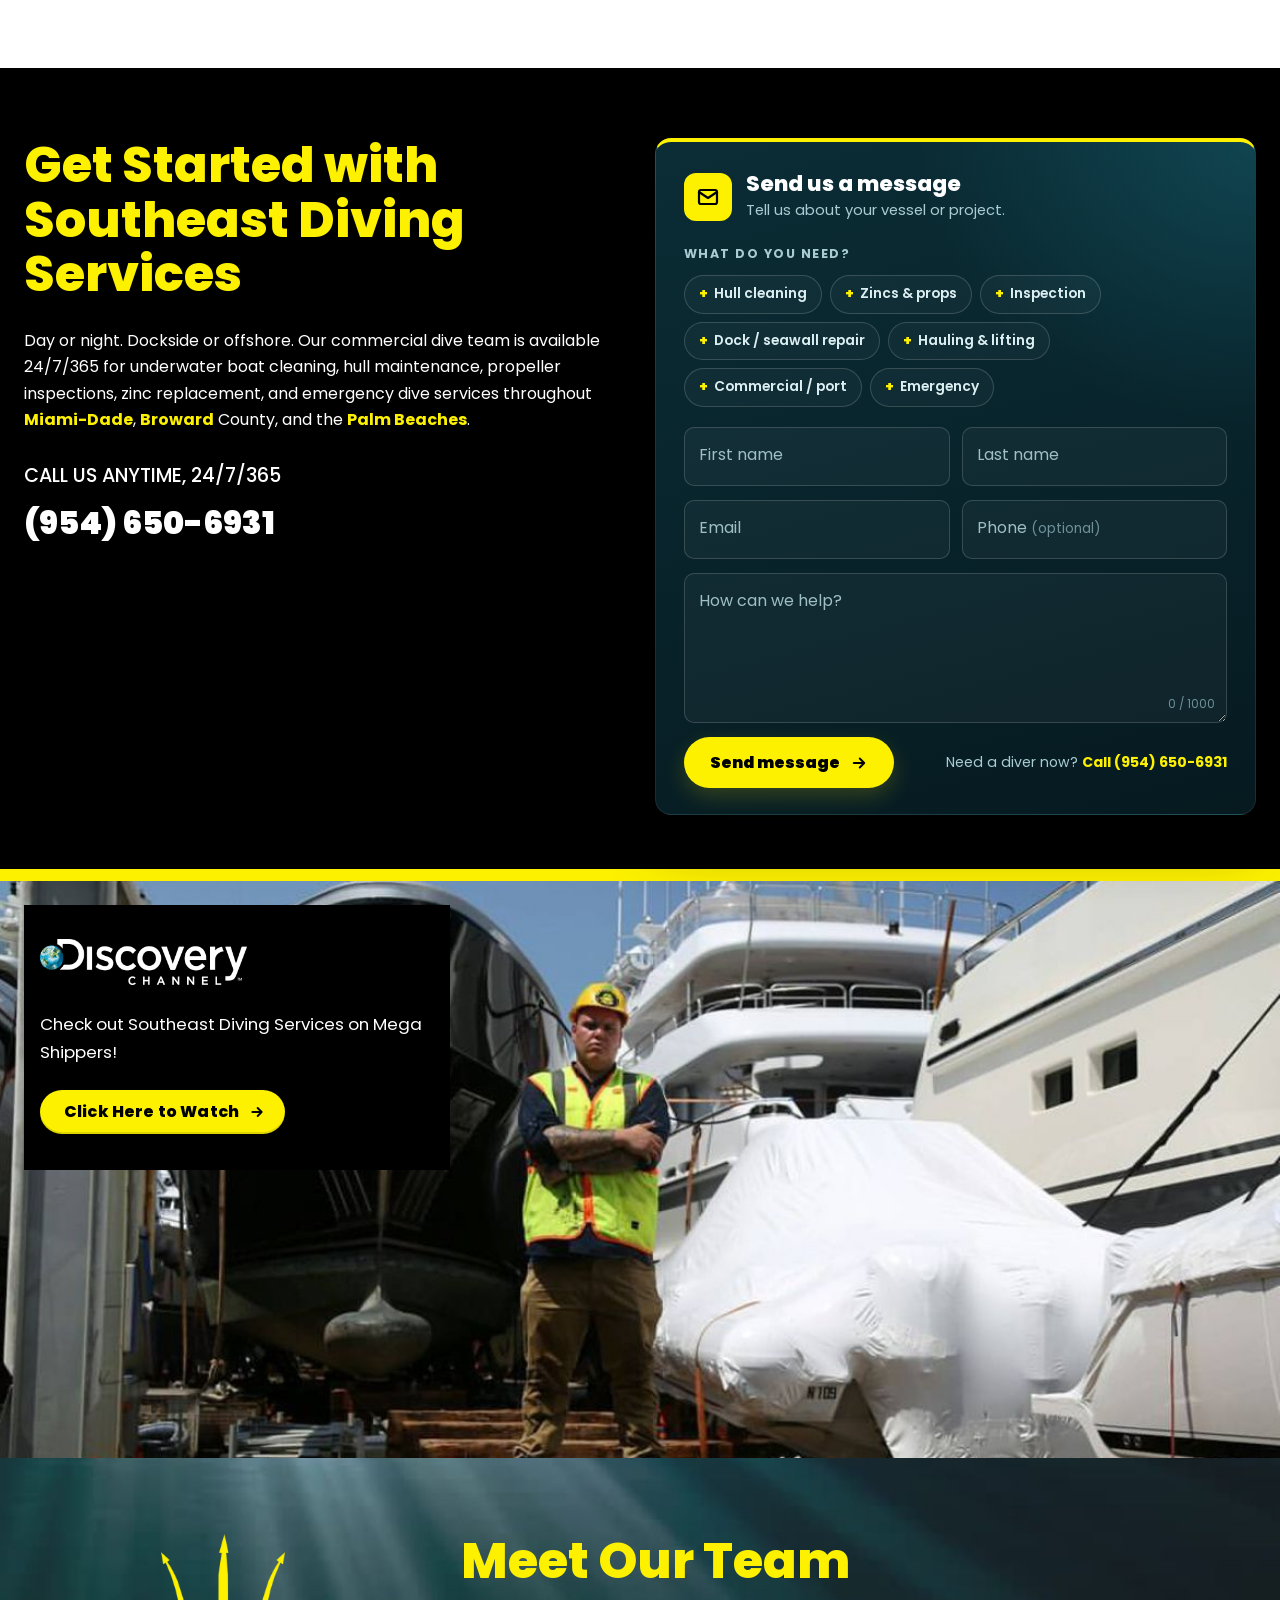
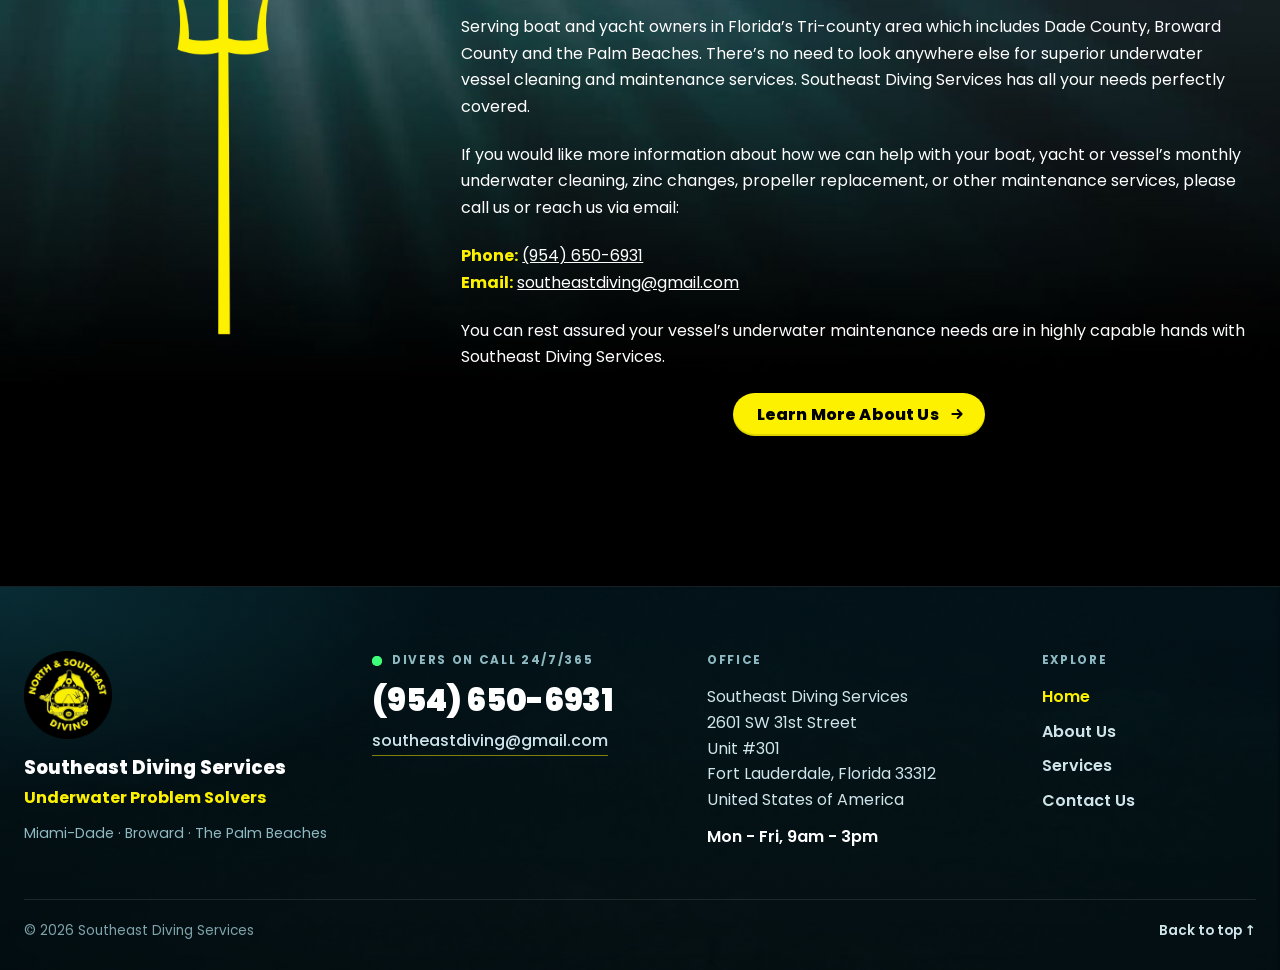
==== commit 2f8123e8: "Polish the yellow buttons Buttons become rounded pills with a crisp arrow icon, a soft shadow and in" ====
--- a/index.html
+++ b/index.html
@@ -9,7 +9,7 @@
   <link rel="preconnect" href="https://fonts.googleapis.com">
   <link rel="preconnect" href="https://fonts.gstatic.com" crossorigin>
   <link href="https://fonts.googleapis.com/css2?family=Poppins:wght@400;500;600;700;800;900&display=swap" rel="stylesheet">
-  <link rel="stylesheet" href="css/style.css?v=7">
+  <link rel="stylesheet" href="css/style.css?v=8">
   <script>document.documentElement.classList.add('js');</script>
 </head>
 <body>
@@ -190,7 +190,7 @@
             <button type="button" class="cc-edit">Edit message</button>
           </div>
         </form>
-        <script src="js/contact.js?v=7" defer></script>
+        <script src="js/contact.js?v=8" defer></script>
       </div>
     </section>
 
@@ -273,6 +273,6 @@
     addEventListener('scroll', onScroll, { passive: true });
     onScroll();
   </script>
-  <script src="js/home.js?v=7" defer></script>
+  <script src="js/home.js?v=8" defer></script>
 </body>
 </html>
--- a/css/style.css
+++ b/css/style.css
@@ -24,19 +24,34 @@
 .stripe { border-top: var(--stripe) solid var(--yellow); }
 
 .btn {
-  display: inline-block;
+  display: inline-flex;
+  align-items: center;
+  gap: 10px;
+  padding: 12px 20px 12px 24px;
+  border: 0;
+  border-radius: 999px;
   background: var(--yellow);
   color: var(--black);
-  font-weight: 900;
-  font-size: 1.05rem;
-  padding: 8px 20px;
+  font: 800 1rem/1.2 "Poppins", sans-serif;
+  letter-spacing: .01em;
   text-decoration: none;
-  border: 0;
   cursor: pointer;
-  font-family: inherit;
-  transition: transform .15s, box-shadow .15s;
-}
-.btn:hover { transform: translateY(-2px); box-shadow: 0 6px 16px rgba(0,0,0,.35); }
+  box-shadow: 0 6px 18px rgba(0,0,0,.28), inset 0 -2px 0 rgba(0,0,0,.12);
+  transition: transform .2s ease, box-shadow .2s ease, background-color .2s ease;
+}
+.btn::after {
+  content: "";
+  width: 16px; height: 16px;
+  flex: none;
+  background: currentColor;
+  -webkit-mask: url("data:image/svg+xml,%3Csvg xmlns='http://www.w3.org/2000/svg' viewBox='0 0 24 24' fill='none' stroke='%23000' stroke-width='2.8' stroke-linecap='round' stroke-linejoin='round'%3E%3Cpath d='M5 12h14M13 6l6 6-6 6'/%3E%3C/svg%3E") center/contain no-repeat;
+          mask: url("data:image/svg+xml,%3Csvg xmlns='http://www.w3.org/2000/svg' viewBox='0 0 24 24' fill='none' stroke='%23000' stroke-width='2.8' stroke-linecap='round' stroke-linejoin='round'%3E%3Cpath d='M5 12h14M13 6l6 6-6 6'/%3E%3C/svg%3E") center/contain no-repeat;
+  transition: transform .2s ease;
+}
+.btn:hover { background-color: #fff440; transform: translateY(-2px); box-shadow: 0 12px 26px rgba(0,0,0,.35), 0 0 0 4px rgba(253,241,0,.2), inset 0 -2px 0 rgba(0,0,0,.12); }
+.btn:hover::after { transform: translateX(4px); }
+.btn:active { transform: translateY(0); box-shadow: 0 4px 12px rgba(0,0,0,.3), inset 0 2px 0 rgba(0,0,0,.12); }
+.btn:focus-visible { outline: 3px solid var(--white); outline-offset: 3px; }
 
 /* Header */
 header { position: sticky; top: 0; z-index: 20; background: var(--yellow); color: var(--black); }
@@ -98,13 +113,14 @@
 .card::before { content: ""; position: absolute; inset: 0; background: rgba(10,30,60,.35); transition: background .2s; }
 .card:hover { background-size: auto 112%; }
 .card:hover::before { background: rgba(10,30,60,.12); }
-.card .btn { transition: transform .25s ease, box-shadow .25s ease; }
-.card:hover .btn { transform: translateY(-4px); box-shadow: 0 8px 18px rgba(0,0,0,.4); }
+.card:hover .btn { background-color: #fff440; transform: translateY(-4px); box-shadow: 0 12px 24px rgba(0,0,0,.45), 0 0 0 4px rgba(253,241,0,.22), inset 0 -2px 0 rgba(0,0,0,.12); }
+.card:hover .btn::after { transform: translateX(4px); }
 .card h3 { transition: transform .25s ease; }
 .card:hover h3 { transform: translateY(-4px); }
 .card h3, .card .btn { position: relative; }
 .card h3 { font-size: 1.25rem; font-weight: 900; text-shadow: 0 2px 8px rgba(0,0,0,.6); }
-.card .btn { font-size: .85rem; padding: 8px 20px; }
+.card .btn { gap: 8px; padding: 9px 16px 9px 20px; font-size: .88rem; }
+.card .btn::after { width: 14px; height: 14px; }
 
 /* Diver band */
 .band { height: clamp(260px, 38vw, 440px); background: url("../images/diver-band.jpg") center/cover; }
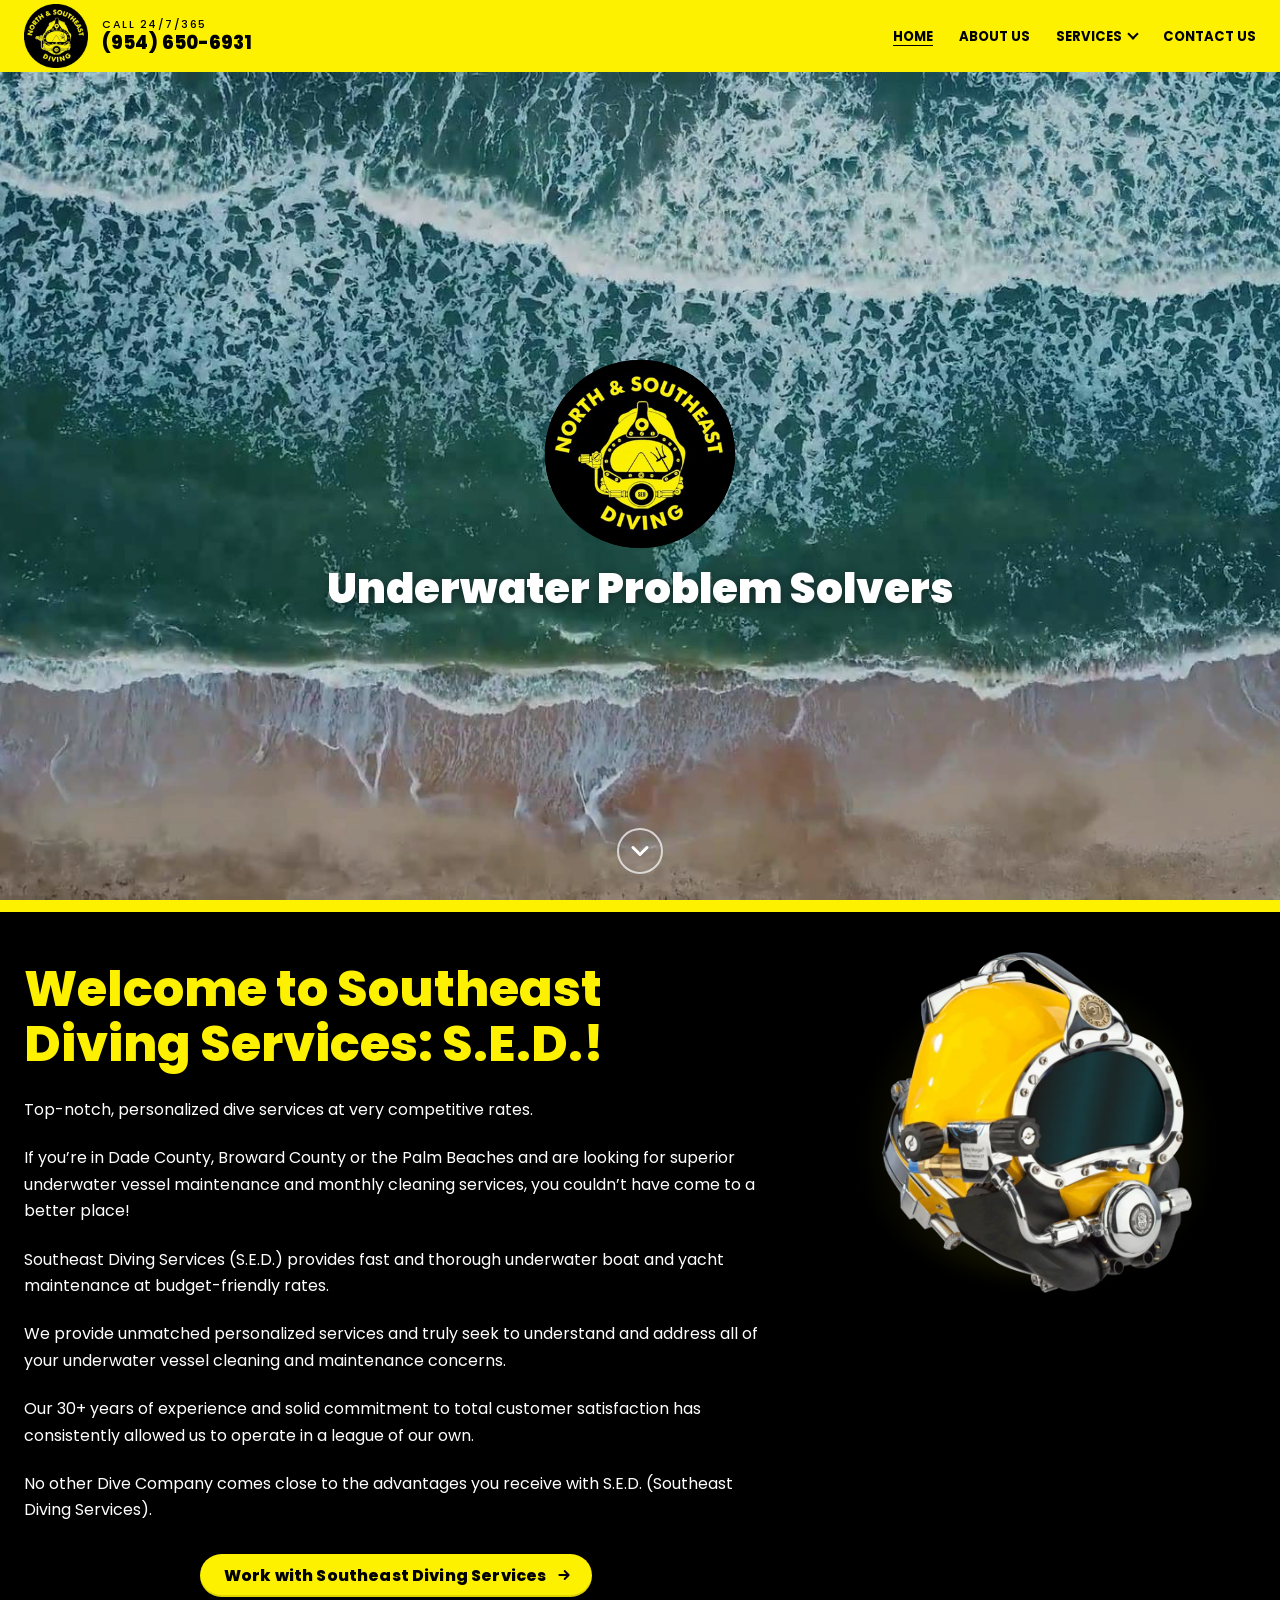
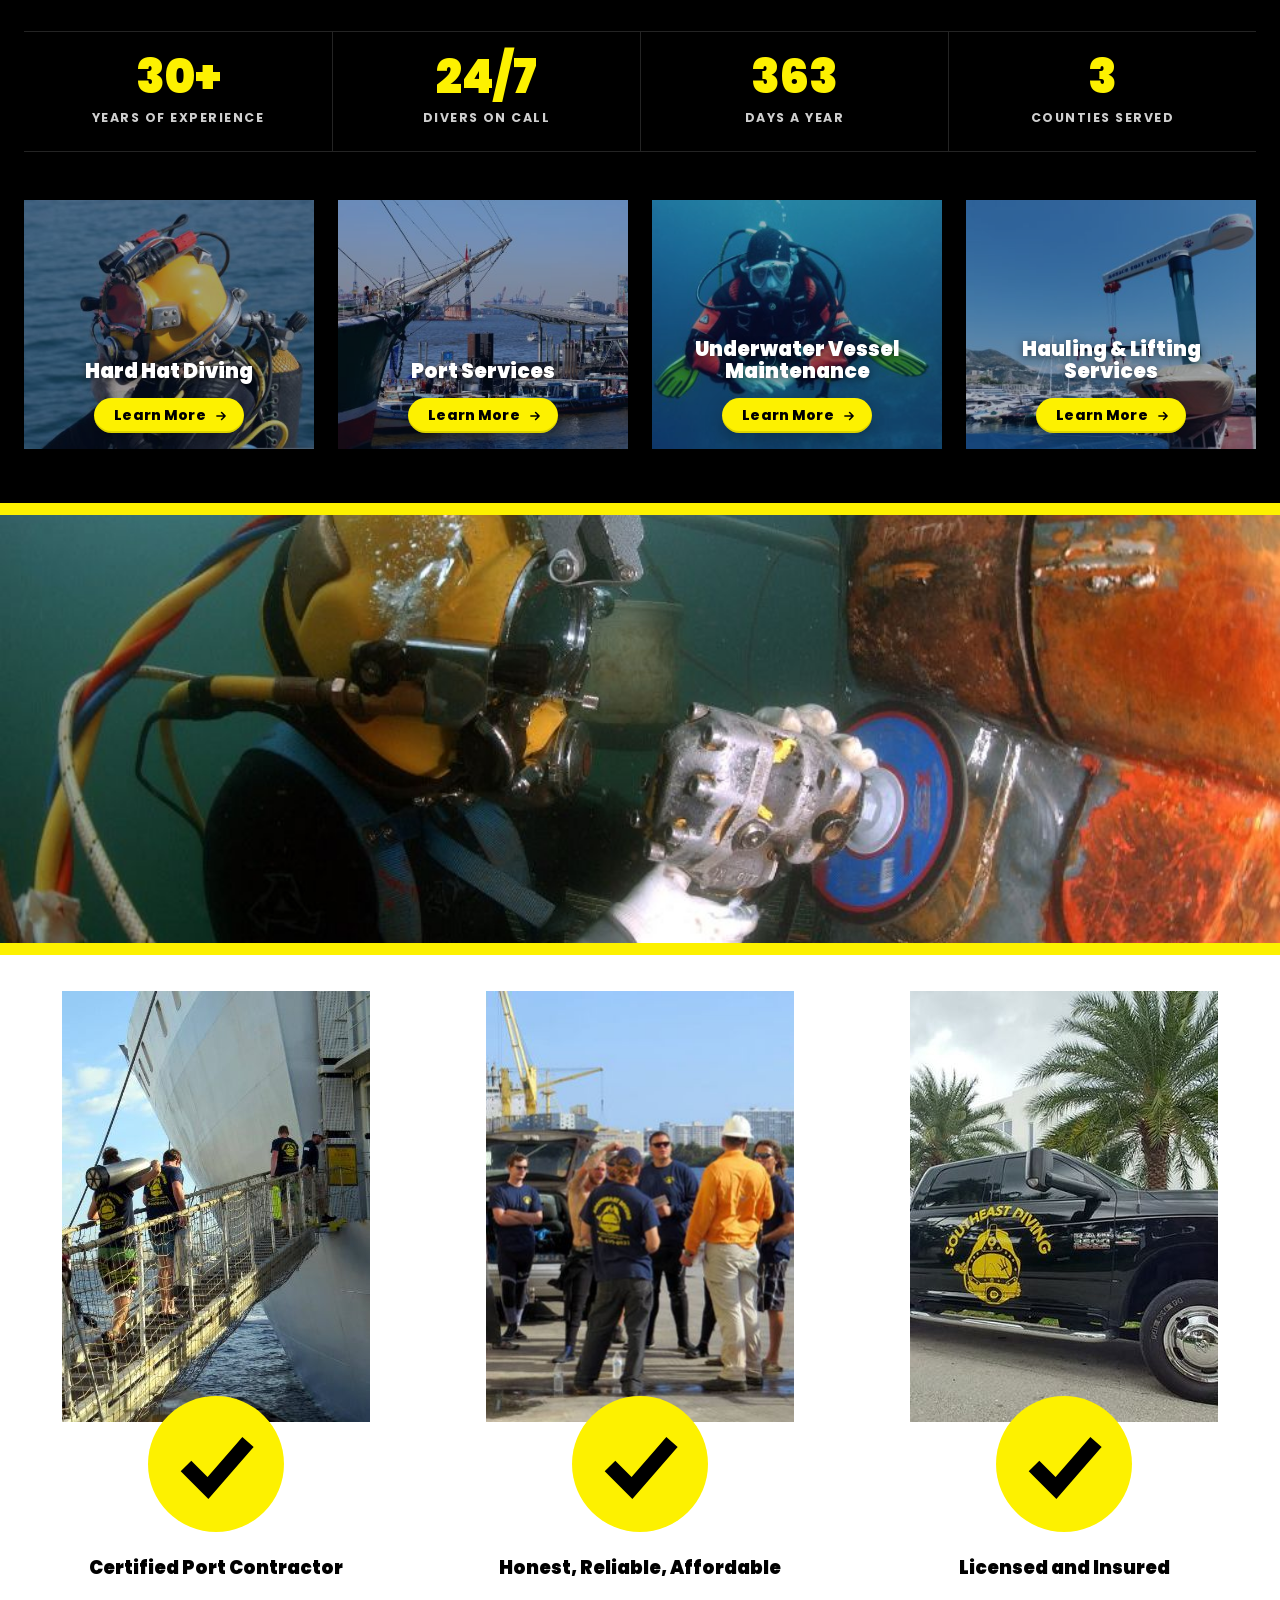
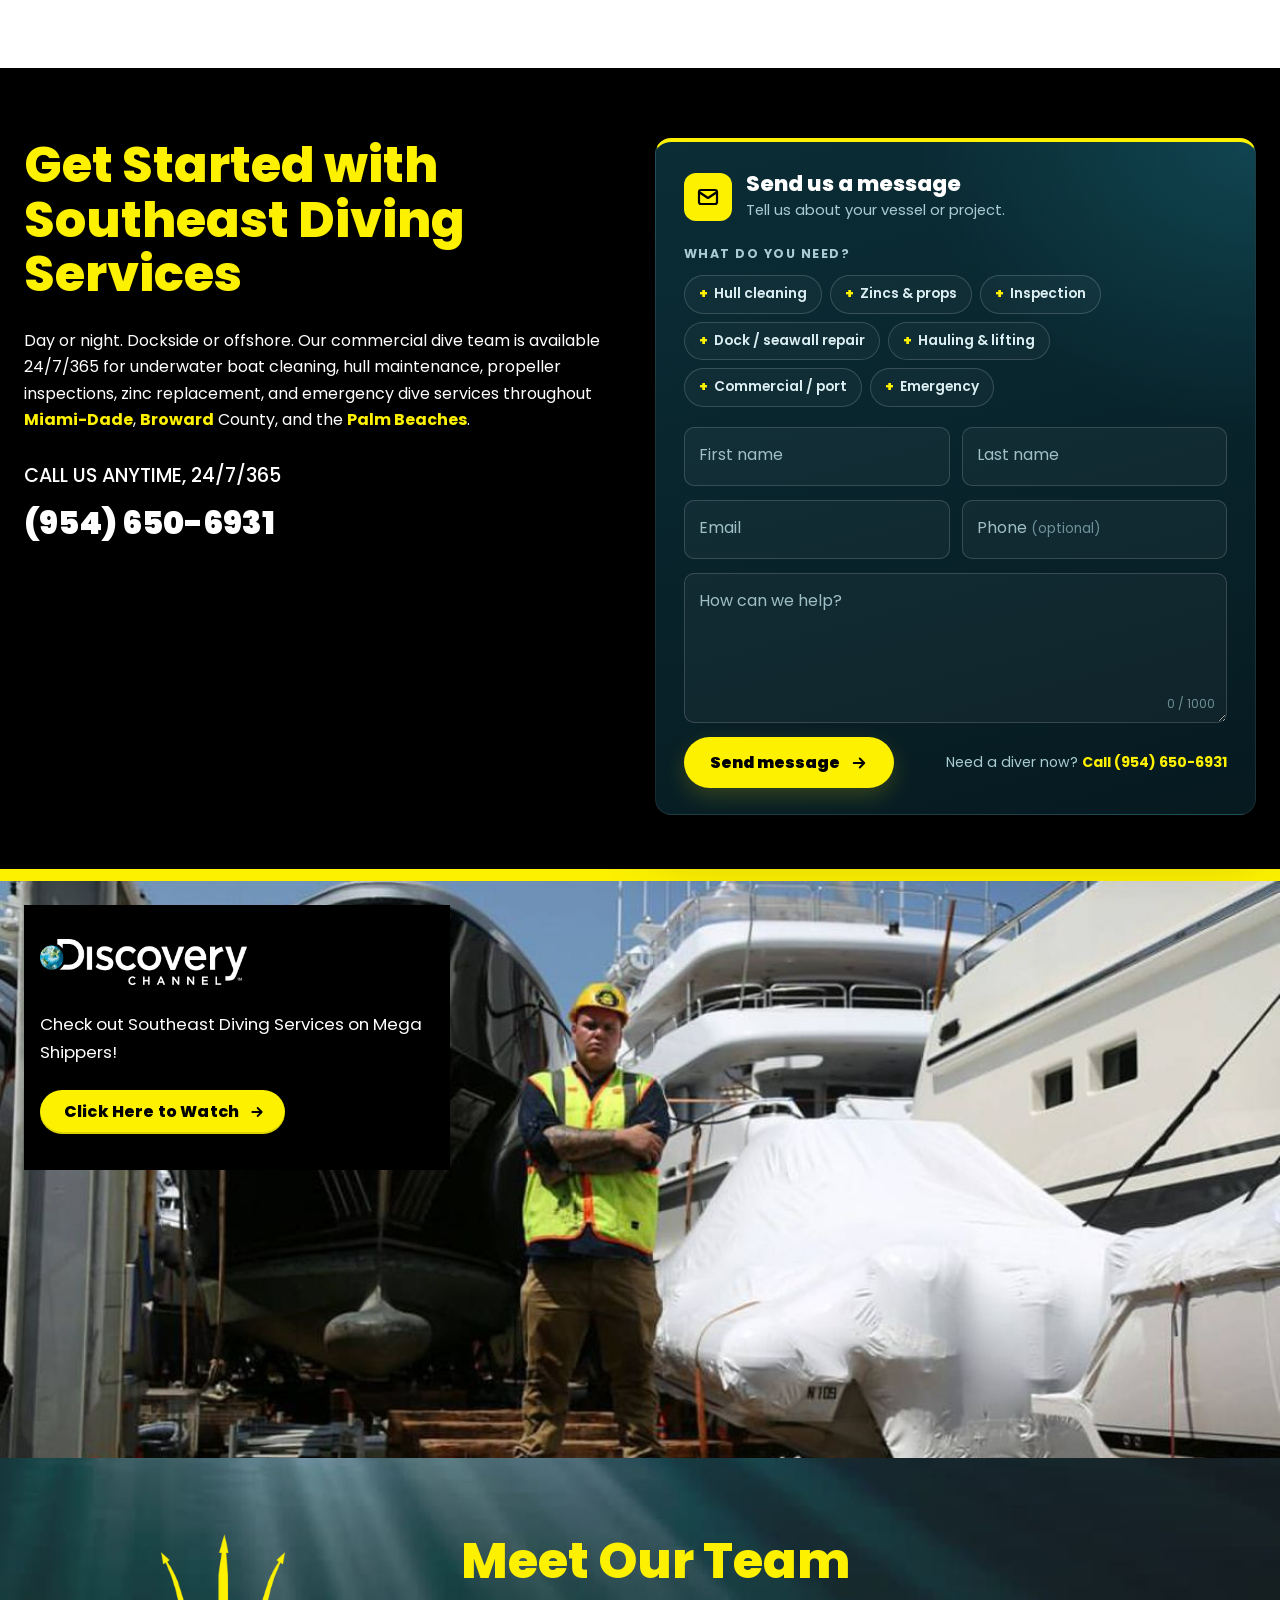
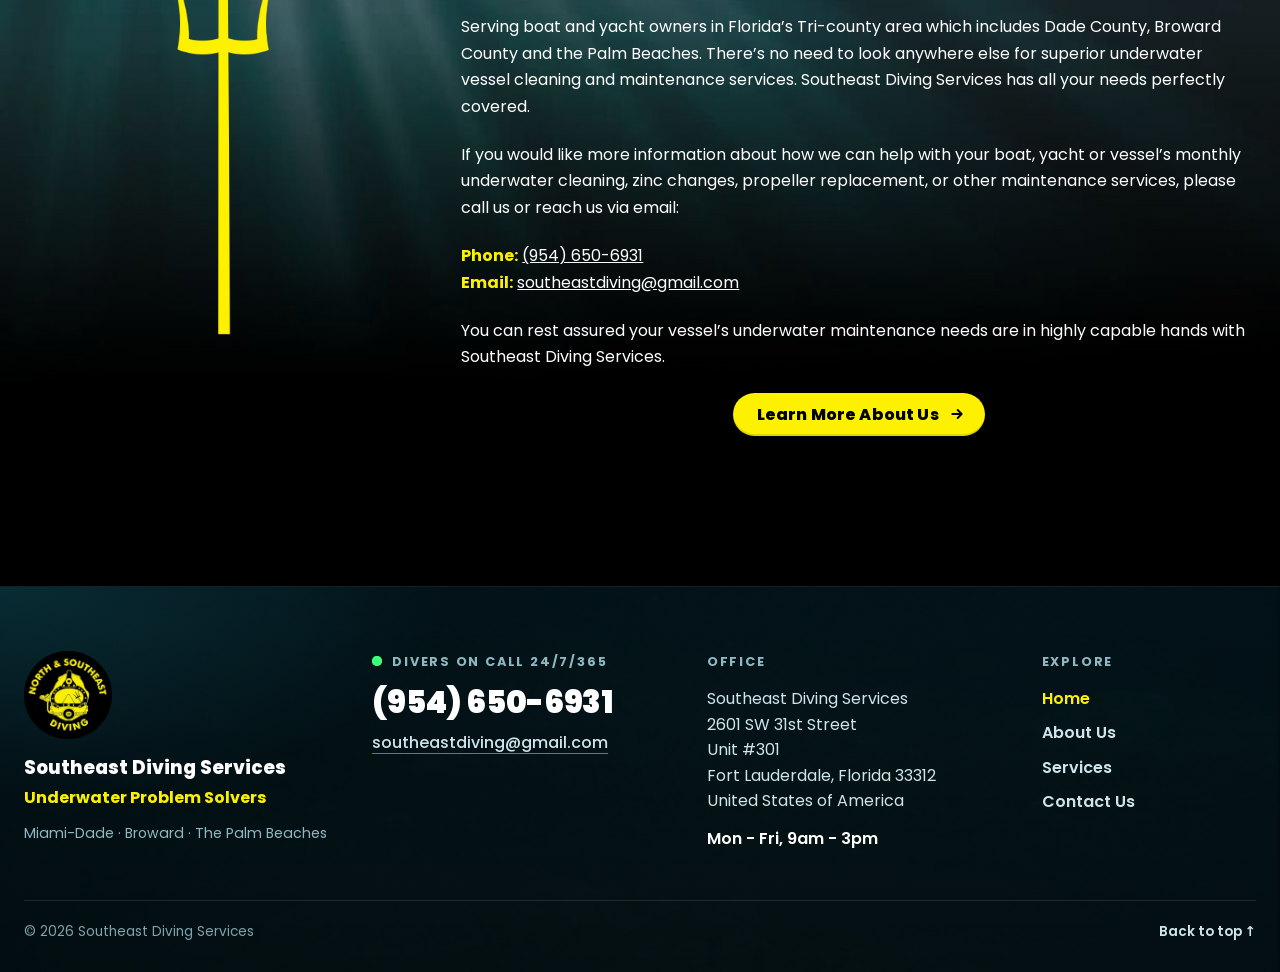
==== commit 043ab1b5: "Bring mobile text and tap targets up to standard sizes Small labels are now at least 12px (footer la" ====
--- a/index.html
+++ b/index.html
@@ -9,7 +9,7 @@
   <link rel="preconnect" href="https://fonts.googleapis.com">
   <link rel="preconnect" href="https://fonts.gstatic.com" crossorigin>
   <link href="https://fonts.googleapis.com/css2?family=Poppins:wght@400;500;600;700;800;900&display=swap" rel="stylesheet">
-  <link rel="stylesheet" href="css/style.css?v=8">
+  <link rel="stylesheet" href="css/style.css?v=9">
   <script>document.documentElement.classList.add('js');</script>
 </head>
 <body>
@@ -190,7 +190,7 @@
             <button type="button" class="cc-edit">Edit message</button>
           </div>
         </form>
-        <script src="js/contact.js?v=8" defer></script>
+        <script src="js/contact.js?v=9" defer></script>
       </div>
     </section>
 
@@ -273,6 +273,6 @@
     addEventListener('scroll', onScroll, { passive: true });
     onScroll();
   </script>
-  <script src="js/home.js?v=8" defer></script>
+  <script src="js/home.js?v=9" defer></script>
 </body>
 </html>
--- a/css/style.css
+++ b/css/style.css
@@ -208,7 +208,7 @@
 .fl.invalid input, .fl.invalid textarea { border-color: var(--err); }
 .fl .err { display: none; margin: 5px 2px 0; font-size: .8rem; color: var(--err); }
 .fl.invalid .err { display: block; }
-.fl .count { position: absolute; right: 12px; bottom: 9px; font-size: .72rem; color: #6f9199; }
+.fl .count { position: absolute; right: 12px; bottom: 9px; font-size: .75rem; color: #6f9199; }
 .fl:has(.count) .err { margin-top: 5px; }
 .cc-foot { display: flex; flex-wrap: wrap; align-items: center; justify-content: space-between; gap: 14px; margin-top: 6px; }
 .cc-submit {
@@ -272,15 +272,15 @@
   color: #cfe5ea;
 }
 .foot { display: grid; grid-template-columns: 1.15fr 1.1fr 1.1fr .8fr; gap: 40px; align-items: start; }
-.site-footer .eyebrow { display: flex; align-items: center; gap: 10px; margin: 0 0 14px; font-size: .74rem; font-weight: 700; letter-spacing: .14em; text-transform: uppercase; color: #8fb9c2; }
+.site-footer .eyebrow { display: flex; align-items: center; gap: 10px; margin: 0 0 14px; font-size: .8rem; font-weight: 700; letter-spacing: .14em; text-transform: uppercase; color: #8fb9c2; }
 .foot-brand img { width: 88px; height: 88px; margin-bottom: 14px; }
 .foot-name { margin: 0; font-size: 1.15rem; font-weight: 800; color: var(--white); }
 .foot-tag { margin: 2px 0 10px; font-weight: 700; color: var(--yellow); }
 .foot-area { margin: 0; font-size: .88rem; color: #8fb9c2; }
 .foot-phone { display: block; font-size: clamp(1.6rem, 2.4vw, 2rem); font-weight: 900; line-height: 1.1; color: var(--white); text-decoration: none; white-space: nowrap; letter-spacing: -.01em; transition: color .2s; }
 .foot-phone:hover { color: var(--yellow); }
-.foot-email { display: inline-block; margin-top: 10px; color: #cfe5ea; font-weight: 500; text-decoration: none; border-bottom: 1px solid rgba(253,241,0,.5); transition: color .2s, border-color .2s; }
-.foot-email:hover { color: var(--yellow); border-color: var(--yellow); }
+.foot-email { display: inline-block; margin-top: 4px; padding: 6px 0; color: #cfe5ea; font-weight: 500; text-decoration: underline; text-decoration-color: rgba(253,241,0,.5); text-underline-offset: 5px; transition: color .2s, text-decoration-color .2s; }
+.foot-email:hover { color: var(--yellow); text-decoration-color: var(--yellow); }
 .site-footer address { font-style: normal; line-height: 1.6; margin: 0 0 12px; }
 .foot-hours { margin: 0; font-weight: 600; color: var(--white); }
 .foot-menu { list-style: none; margin: 0; padding: 0; display: grid; gap: 8px; }
@@ -311,7 +311,7 @@
   header .menu a { display: block; padding: 14px 24px; font-size: .95rem; }
   .nav-left img { width: 48px; height: 48px; }
   .call .num { font-size: .95rem; }
-  header .call .label { font-size: .6rem; }
+  header .call .label { font-size: .75rem; }
   .cards, .badge-grid, .contact-grid, .team-grid { grid-template-columns: 1fr; }
   .foot { grid-template-columns: 1fr 1fr; gap: 32px 20px; }
   .foot-brand, .foot > div:nth-child(2) { grid-column: 1 / -1; }
@@ -424,9 +424,9 @@
 .call-pill .icon { display: grid; place-items: center; width: 56px; height: 56px; border-radius: 50%; background: var(--black); color: var(--yellow); flex: none; }
 .call-pill:hover .icon svg { animation: wiggle .5s ease-in-out 2; }
 .call-pill .num { display: flex; flex-direction: column; line-height: 1.1; font-weight: 900; font-size: clamp(1.35rem, 2.6vw, 1.75rem); white-space: nowrap; }
-.call-pill small { font-size: .72rem; font-weight: 700; letter-spacing: .14em; text-transform: uppercase; }
-.msg-link { color: var(--white); font-weight: 600; text-decoration: none; border-bottom: 2px solid rgba(253,241,0,.6); padding-bottom: 2px; transition: color .2s, border-color .2s; }
-.msg-link:hover { color: var(--yellow); border-color: var(--yellow); }
+.call-pill small { font-size: .75rem; font-weight: 700; letter-spacing: .14em; text-transform: uppercase; }
+.msg-link { padding: 8px 0; color: var(--white); font-weight: 600; text-decoration: underline; text-decoration-thickness: 2px; text-decoration-color: rgba(253,241,0,.6); text-underline-offset: 6px; transition: color .2s, text-decoration-color .2s; }
+.msg-link:hover { color: var(--yellow); text-decoration-color: var(--yellow); }
 .msg-link span { display: inline-block; transition: transform .2s; }
 .msg-link:hover span { transform: translateX(4px); }
 
@@ -595,3 +595,20 @@
   .foot { grid-template-columns: 1fr; gap: 28px; }
   .foot-menu { display: flex; flex-wrap: wrap; gap: 8px 22px; }
 }
+
+/* Mobile readability: 14px+ secondary text, 12px+ labels, 44px tap targets */
+@media (max-width: 760px) {
+  header .call { min-height: 44px; justify-content: center; }
+  .menu-toggle { min-height: 44px; padding: 8px 14px; }
+  header .submenu a { padding-top: 12px; padding-bottom: 12px; }
+  .card .btn { padding: 12px 18px 12px 22px; font-size: .92rem; }
+  .chip span { padding: 11px 15px; font-size: .9rem; }
+  .cc-head p, .cc-alt { font-size: .92rem; }
+  .cc-alt a { display: inline-block; padding: 10px 0; }
+  .foot-phone { padding: 6px 0; }
+  .foot-email { padding: 10px 0; }
+  .foot-menu a { padding: 9px 0; }
+  .foot-area, .foot-bottom { font-size: .9rem; }
+  .to-top { display: inline-block; padding: 11px 0; }
+  .msg-link { display: inline-block; padding: 10px 0; }
+}
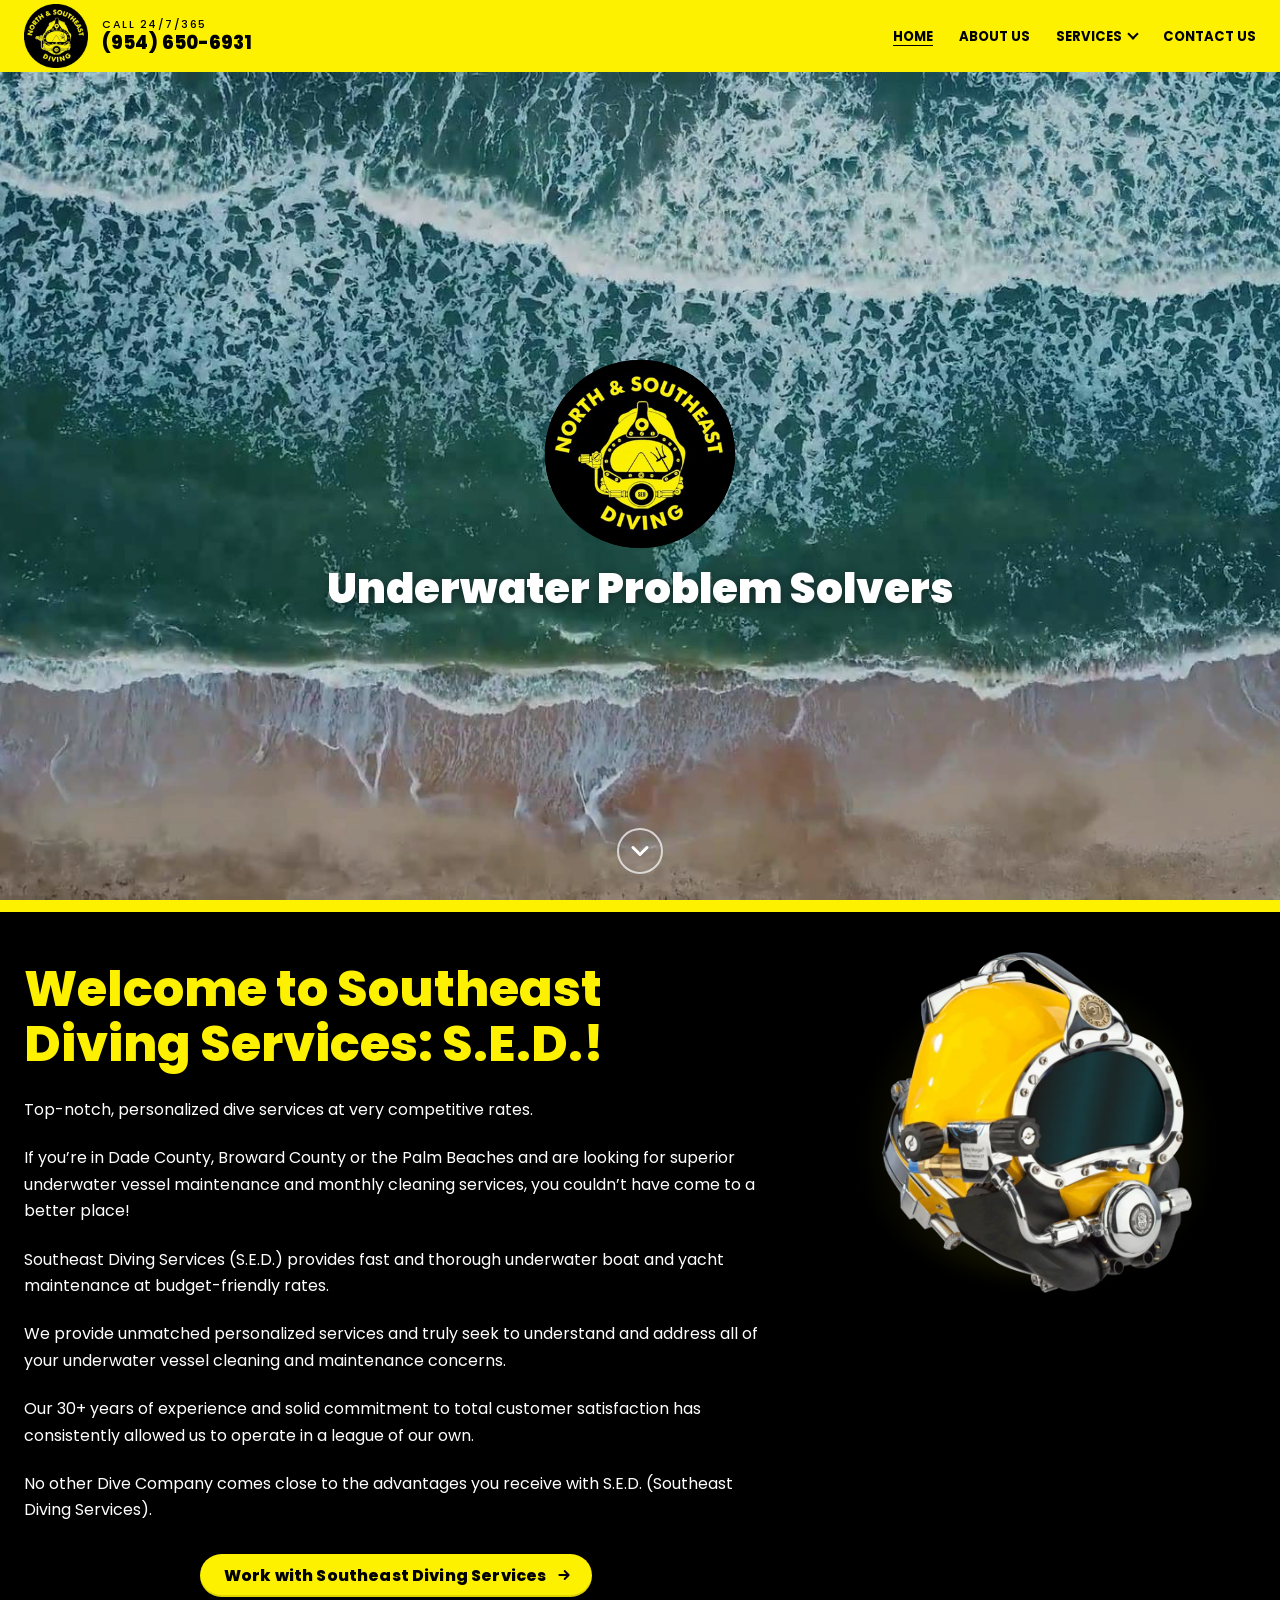
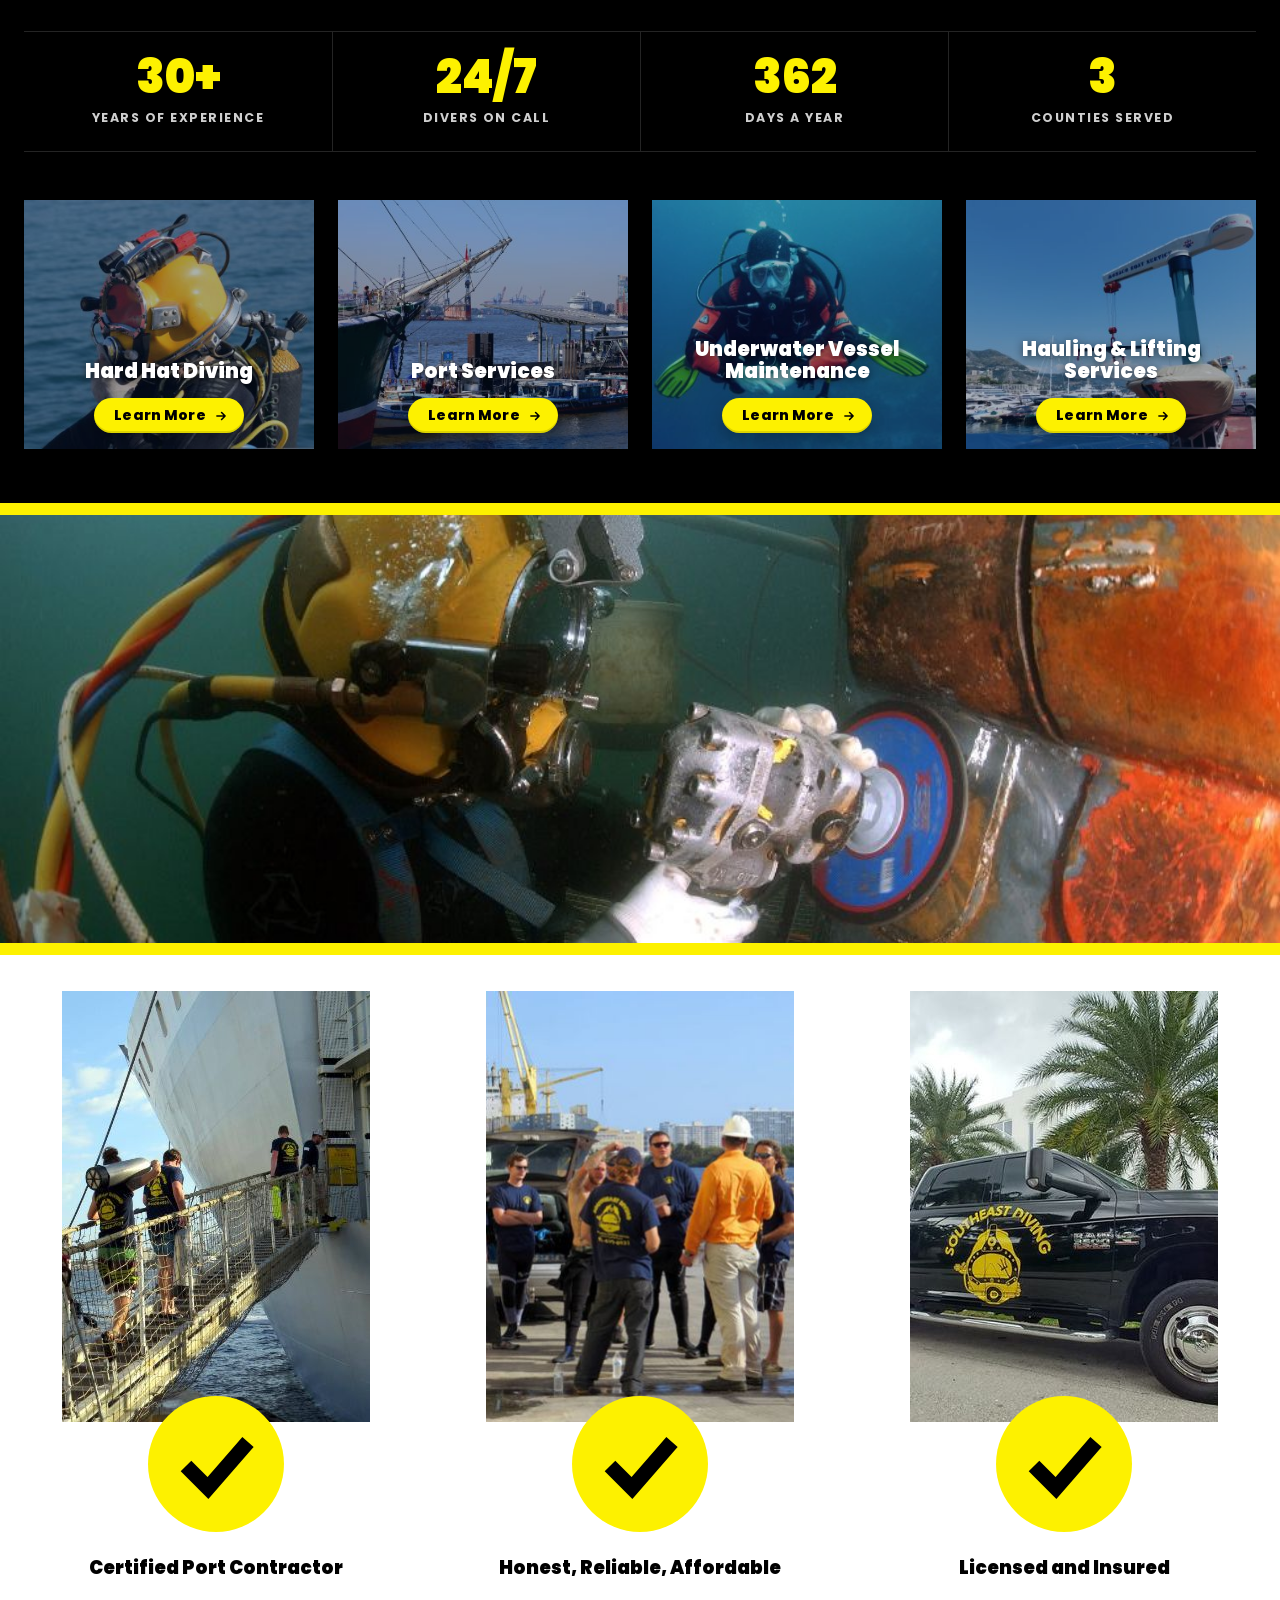
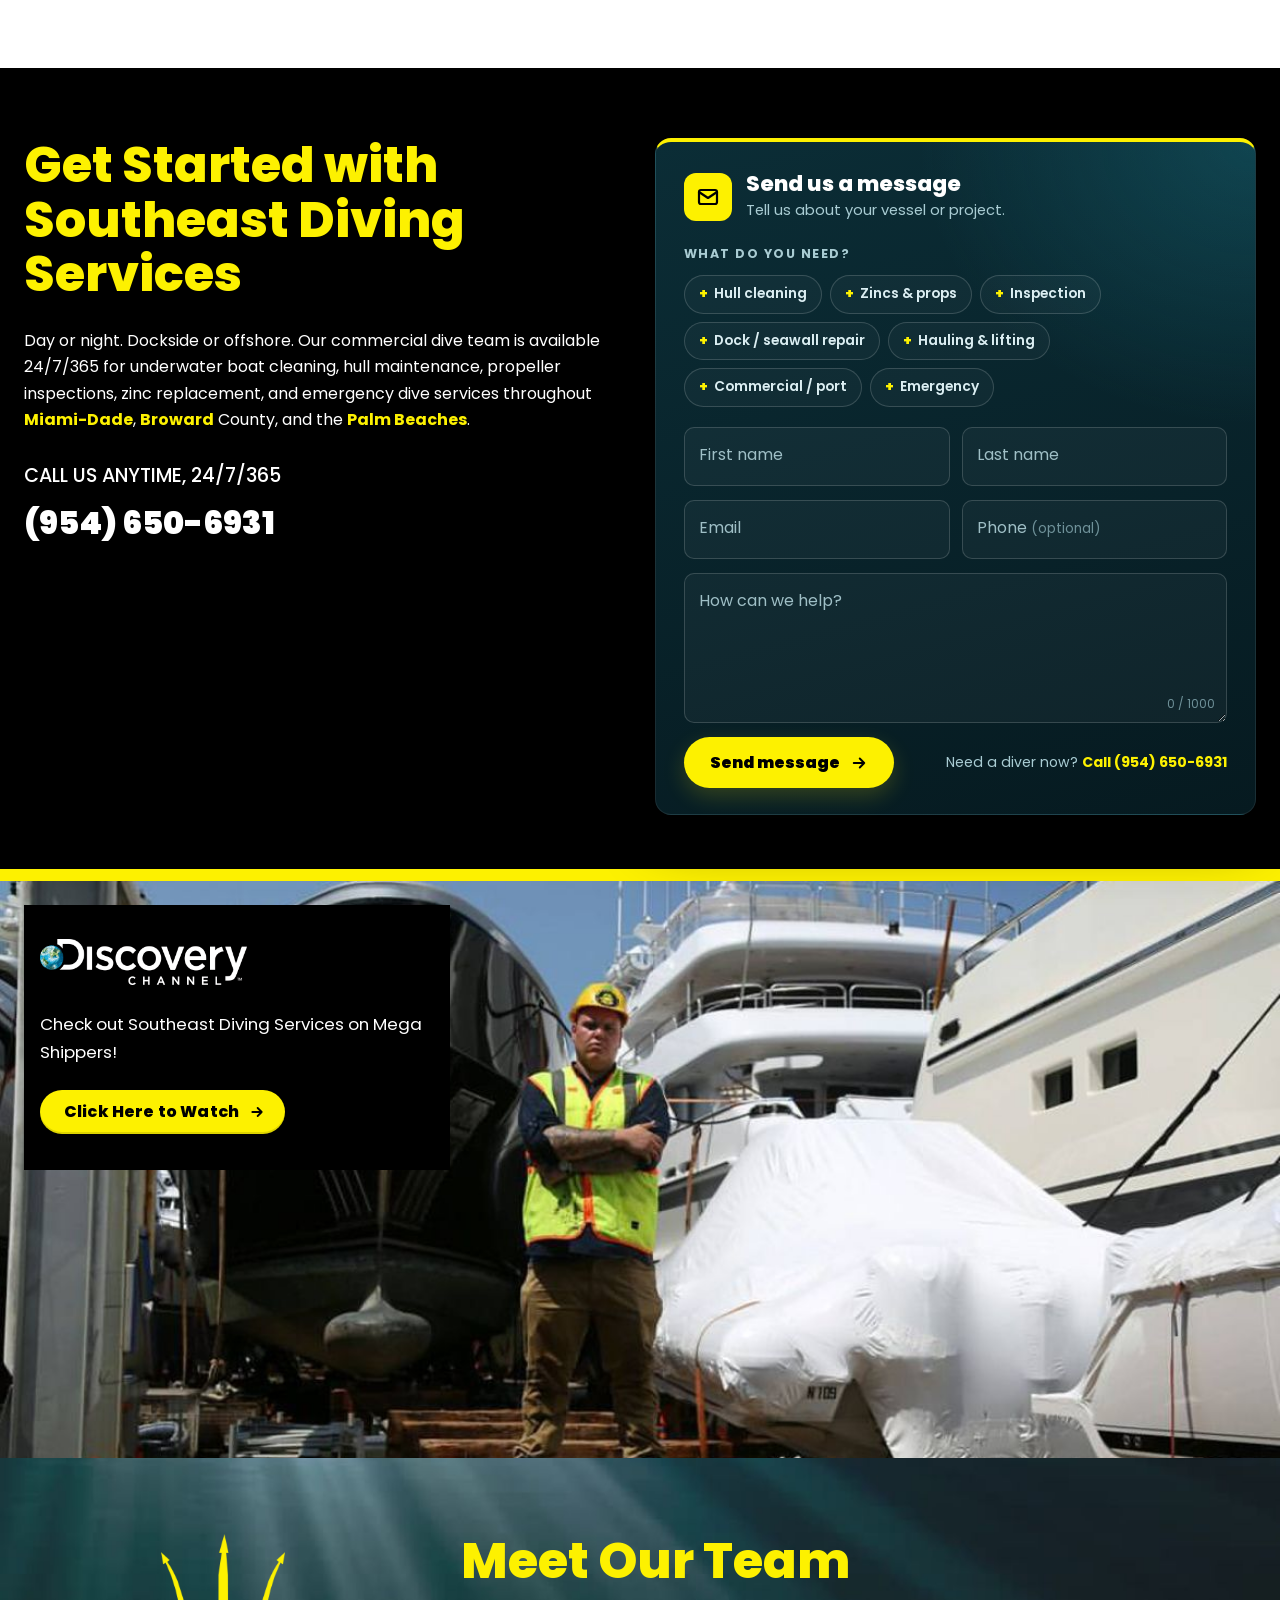
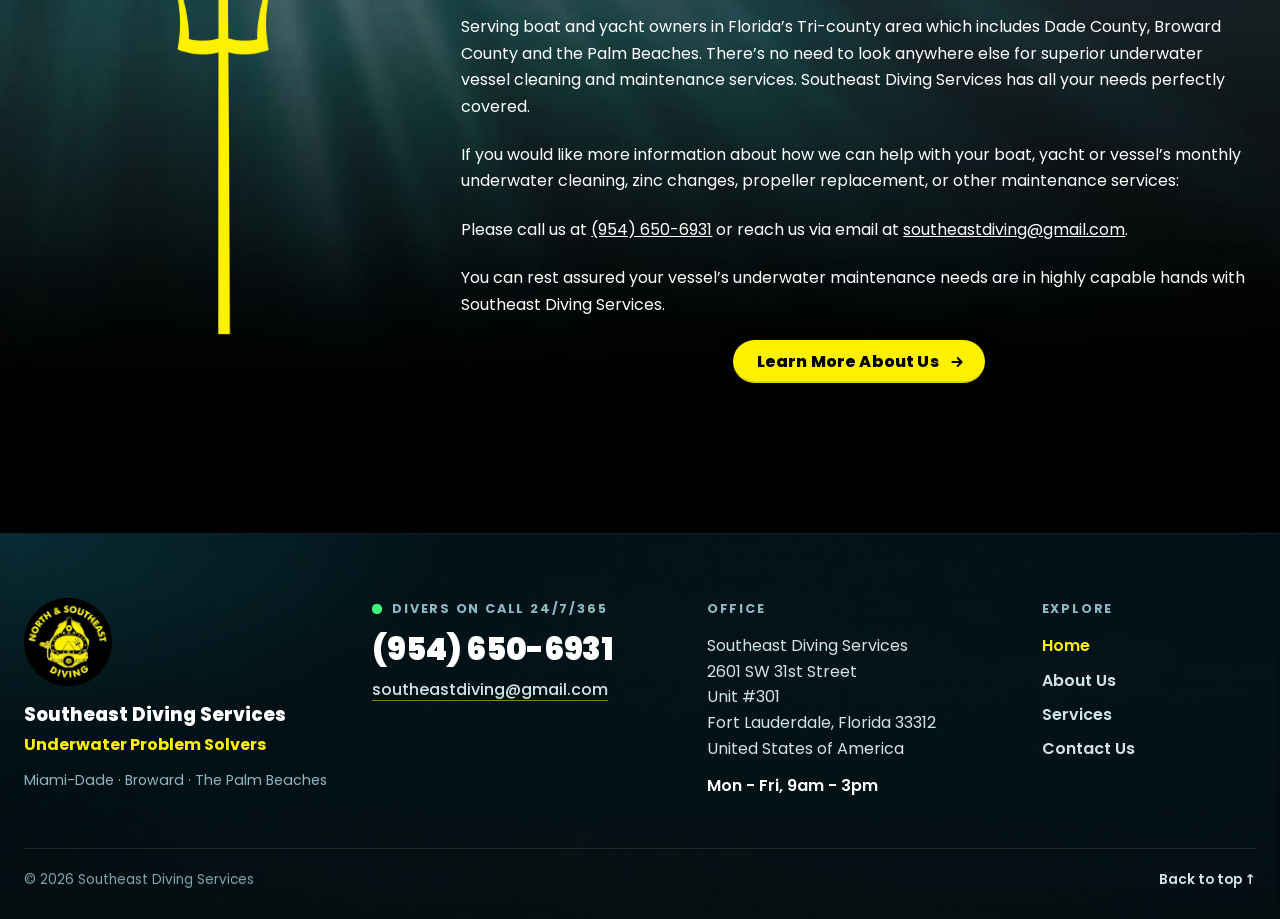
==== commit 6d948e94: "Trim marked-up pages to the client's content only Vessel Loading & Hauling and Underwater Boat & Yac" ====
--- a/index.html
+++ b/index.html
@@ -211,9 +211,8 @@
         <div data-reveal>
           <h2>Meet Our Team</h2>
           <p>Serving boat and yacht owners in Florida’s Tri-county area which includes Dade County, Broward County and the Palm Beaches. There’s no need to look anywhere else for superior underwater vessel cleaning and maintenance services. Southeast Diving Services has all your needs perfectly covered.</p>
-          <p>If you would like more information about how we can help with your boat, yacht or vessel’s monthly underwater cleaning, zinc changes, propeller replacement, or other maintenance services, please call us or reach us via email:</p>
-          <p><b>Phone:</b> <a href="tel:+19546506931">(954) 650-6931</a><br>
-             <b>Email:</b> <a href="mailto:southeastdiving@gmail.com">southeastdiving@gmail.com</a></p>
+          <p>If you would like more information about how we can help with your boat, yacht or vessel’s monthly underwater cleaning, zinc changes, propeller replacement, or other maintenance services:</p>
+          <p>Please call us at <a href="tel:+19546506931">(954) 650-6931</a> or reach us via email at <a href="mailto:southeastdiving@gmail.com">southeastdiving@gmail.com</a>.</p>
           <p>You can rest assured your vessel’s underwater maintenance needs are in highly capable hands with Southeast Diving Services.</p>
           <div class="cta"><a class="btn" href="about-us/">Learn More About Us</a></div>
         </div>
